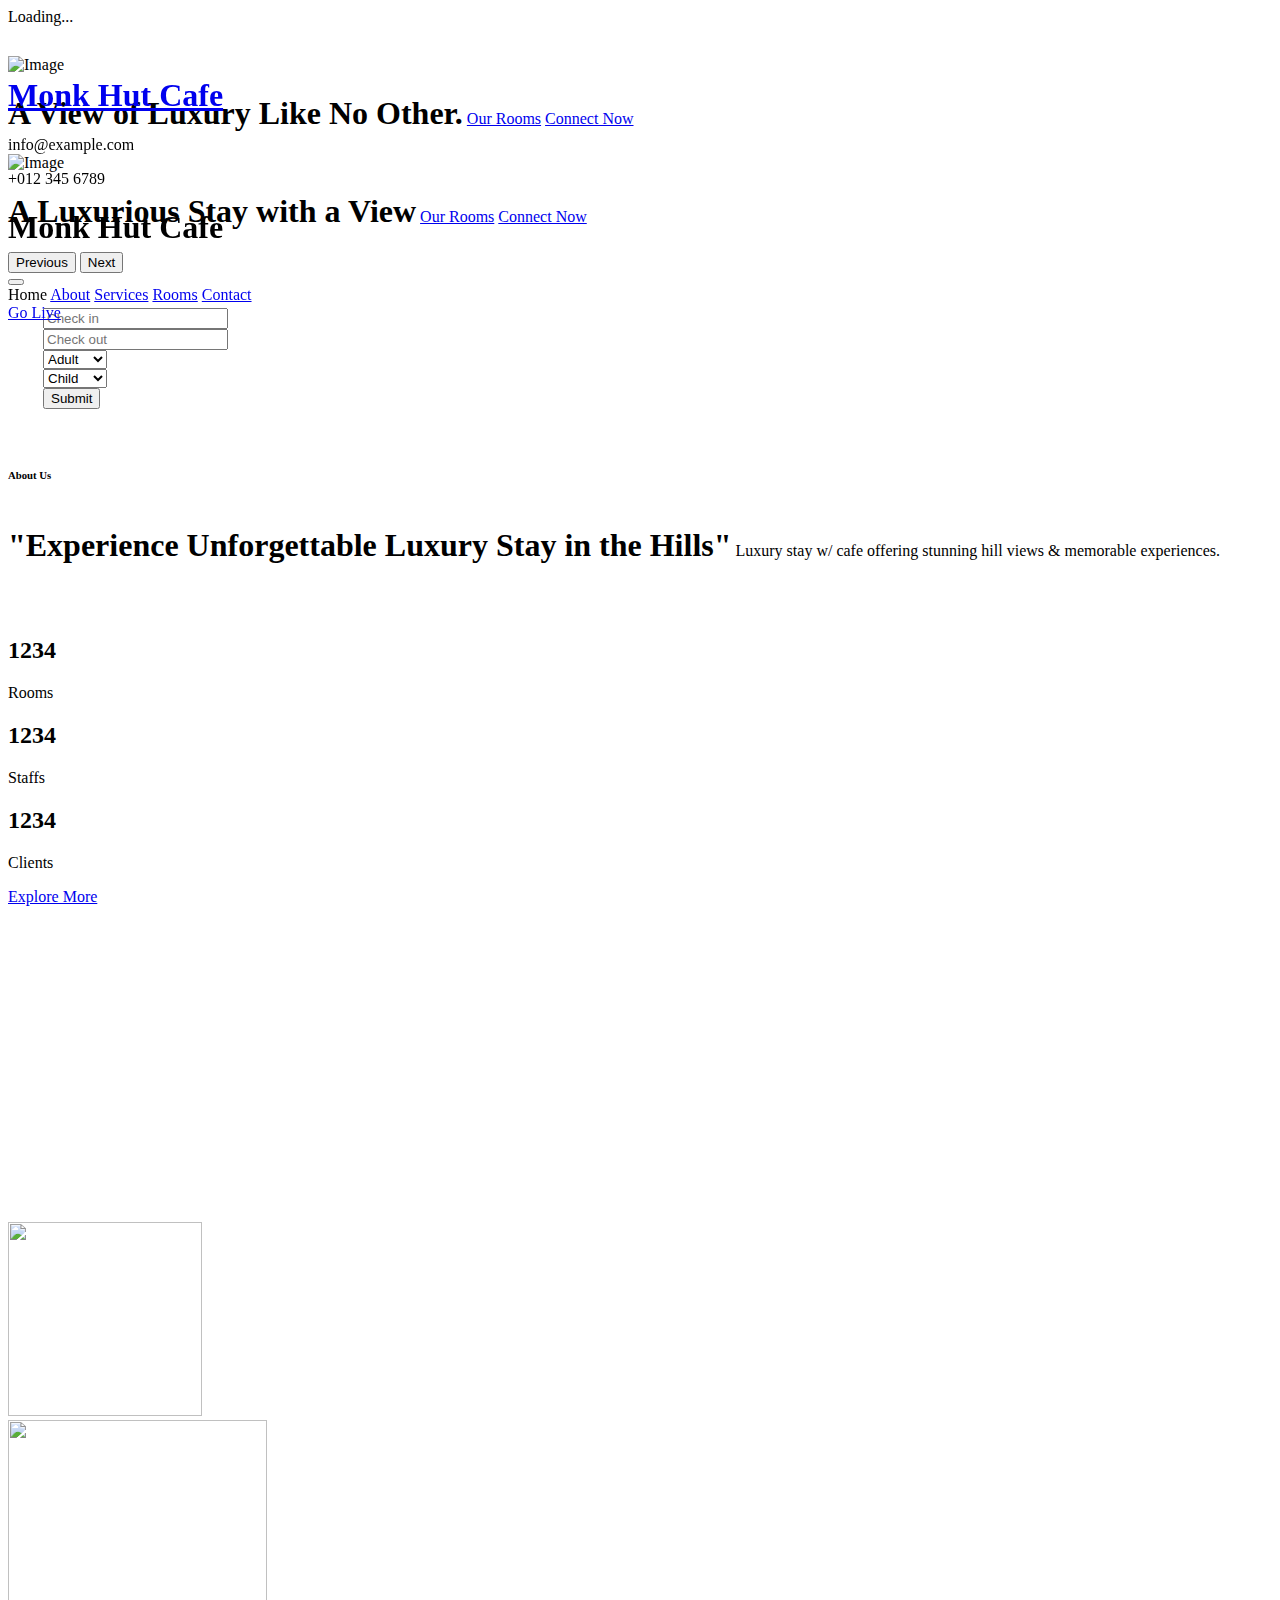
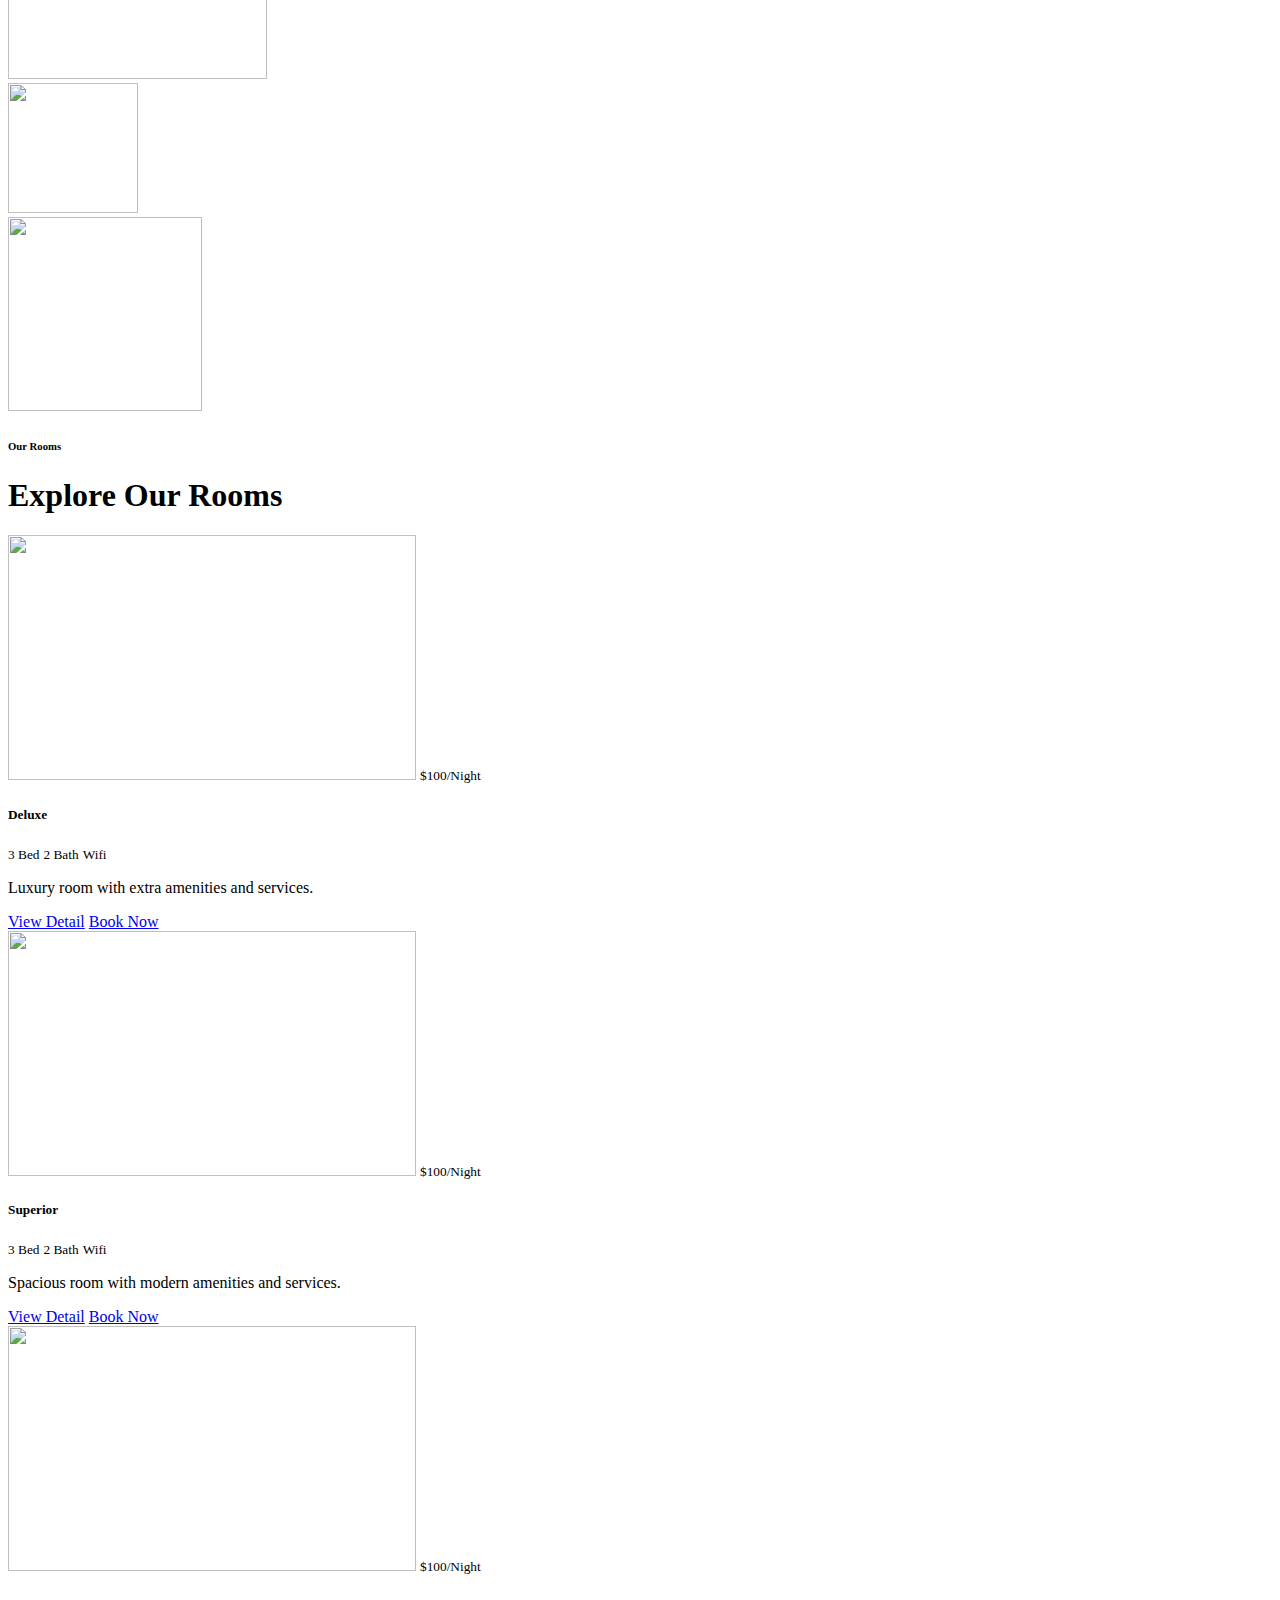
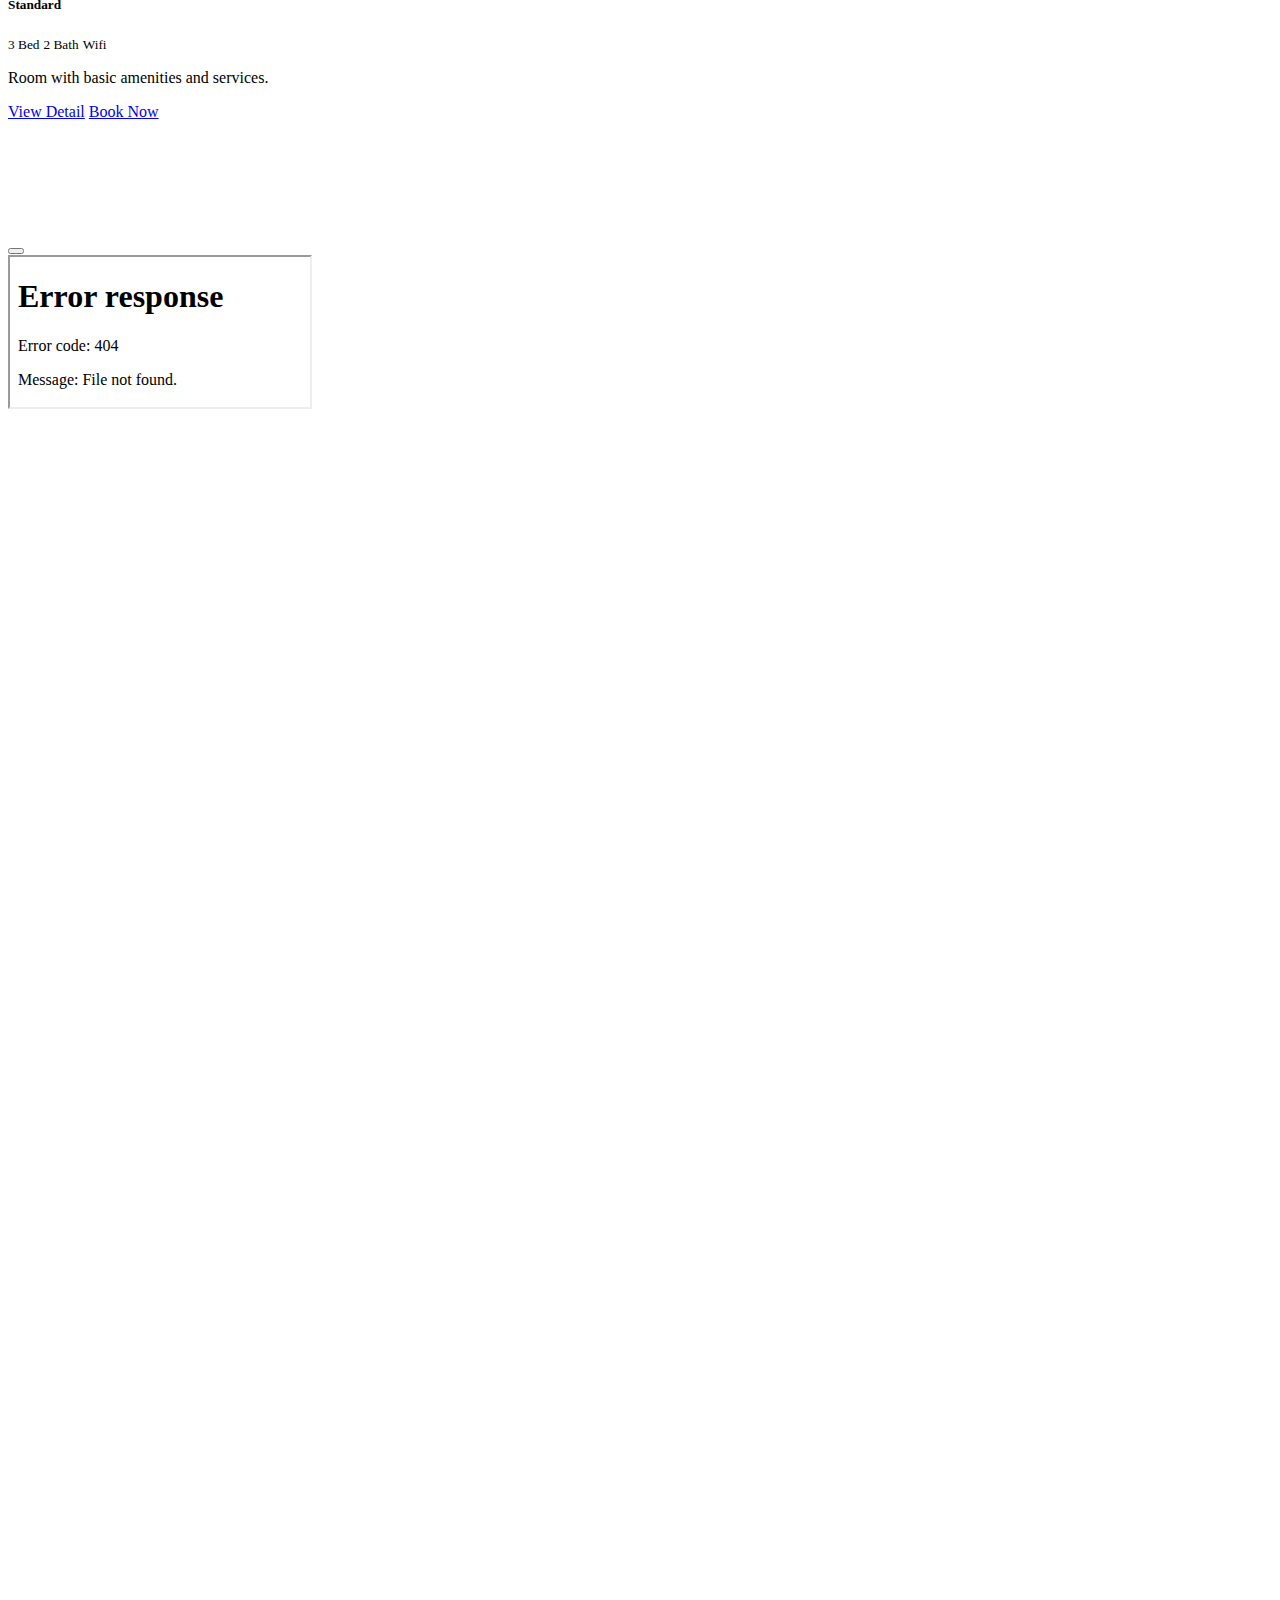
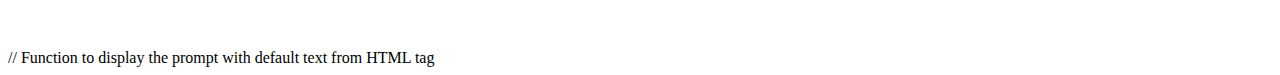
==== index.html @ da743342 "Rename Monk Hut Cafe.html to index.html" ====
<!DOCTYPE html>
<!-- saved from url=(0114)https://growthzi.com/demo-site?user_input=Hill%20View%20Luxury%20Stay&user_org=Monk%20Hut%20Cafe&user_option=Hotel -->
<html lang="en"><head><meta http-equiv="Content-Type" content="text/html; charset=UTF-8">
    
    <title>Monk Hut Cafe</title>
    <meta content="width=device-width, initial-scale=1.0" name="viewport">
    <meta content="" name="keywords">
    <meta content="" name="description">

    <!-- Favicon -->
    <link href="https://growthzi.com/static/static_hotel/img/favicon.ico" rel="icon">

    <!-- Google Web Fonts -->
    <link rel="preconnect" href="https://fonts.googleapis.com/">
    <link rel="preconnect" href="https://fonts.gstatic.com/" crossorigin="">
    <link href="./Monk Hut Cafe_files/css2" rel="stylesheet">  

    <!-- Icon Font Stylesheet -->
    <link href="./Monk Hut Cafe_files/all.min.css" rel="stylesheet">
    <link href="./Monk Hut Cafe_files/bootstrap-icons.css" rel="stylesheet">

    <!-- Libraries Stylesheet -->
    <link href="./Monk Hut Cafe_files/animate.min.css" rel="stylesheet">
    <link href="./Monk Hut Cafe_files/owl.carousel.min.css" rel="stylesheet">
    <link href="./Monk Hut Cafe_files/tempusdominus-bootstrap-4.min.css" rel="stylesheet">

    <!-- Customized Bootstrap Stylesheet -->
    <link href="./Monk Hut Cafe_files/bootstrap.min.css" rel="stylesheet">

    <!-- Template Stylesheet -->
    <link href="./Monk Hut Cafe_files/style.css" rel="stylesheet">

    

    <!DOCTYPE html>
  <style>
    .hover-container {
      position: relative;
      display: inline-block;
      
    }

    .hover-container .hover-text {
      visibility: hidden;
      opacity: 0;
      position: absolute;
      top: -30px;
      left: 50;
      
      padding: 10px;
      border-radius: 5px;
      transition: opacity 0.3s, visibility 0s linear 0.3s;
      z-index: 1;
      display: flex; /* Added flex display */
    }

    .hover-container .hover-text button {
      margin-right: 2px; /* Added margin between buttons */
      
    }

    .hover-container:hover .hover-text {
      visibility: visible;
      opacity: 1;
      
      position: absolute;
      top: 50%;
      left: 50%;
      transform: translate(-50%, -50%);
  
      
    }

    #hoverbutton{
        color:white;
        background-color:orange;
        font-family: monospace;
        font-size:15px;
       ;
        padding:10px
      }
      
    

   
      
  </style>

  </head>
<body>
    <div class="container-xxl bg-white p-0">
        <!-- Spinner Start -->
        <div id="spinner" class="bg-white position-fixed translate-middle w-100 vh-100 top-50 start-50 d-flex align-items-center justify-content-center">
            <div class="spinner-border text-primary" style="width: 3rem; height: 3rem;" role="status">
                <span class="sr-only">Loading...</span>
            </div>
        </div>
        <!-- Spinner End -->

        <!-- Header Start -->
        <div class="container-fluid bg-dark px-0">
            <div class="row gx-0" style="position: fixed;width:100%; z-index: 999 !important">
                <div class="col-lg-3 bg-dark d-none d-lg-block">
                    <a href="https://growthzi.com/index.html" class="navbar-brand w-100 h-100 m-0 p-0 d-flex align-items-center justify-content-center">
                        <h1 class="m-0 text-primary text-uppercase">Monk Hut Cafe</h1>
                    </a>
                </div>
                <div class="col-lg-9">
                    <div class="row gx-0 bg-white d-none d-lg-flex">
                        <div class="col-lg-7 px-5 text-start">
                            <div class="h-100 d-inline-flex align-items-center py-2 me-4">
                                <i class="fa fa-envelope text-primary me-2"></i>
                                <p class="mb-0">info@example.com</p>
                            </div>
                            <div class="h-100 d-inline-flex align-items-center py-2">
                                <i class="fa fa-phone-alt text-primary me-2"></i>
                                <p class="mb-0">+012 345 6789</p>
                            </div>
                        </div>
                        <div class="col-lg-5 px-5 text-end">
                            <div class="d-inline-flex align-items-center py-2">
                                <a class="me-3" href="https://growthzi.com/demo-site?user_input=Hill%20View%20Luxury%20Stay&amp;user_org=Monk%20Hut%20Cafe&amp;user_option=Hotel"><i class="fab fa-facebook-f"></i></a>
                                <a class="me-3" href="https://growthzi.com/demo-site?user_input=Hill%20View%20Luxury%20Stay&amp;user_org=Monk%20Hut%20Cafe&amp;user_option=Hotel"><i class="fab fa-twitter"></i></a>
                                <a class="me-3" href="https://growthzi.com/demo-site?user_input=Hill%20View%20Luxury%20Stay&amp;user_org=Monk%20Hut%20Cafe&amp;user_option=Hotel"><i class="fab fa-linkedin-in"></i></a>
                                <a class="me-3" href="https://growthzi.com/demo-site?user_input=Hill%20View%20Luxury%20Stay&amp;user_org=Monk%20Hut%20Cafe&amp;user_option=Hotel"><i class="fab fa-instagram"></i></a>
                                <a class="" href="https://growthzi.com/demo-site?user_input=Hill%20View%20Luxury%20Stay&amp;user_org=Monk%20Hut%20Cafe&amp;user_option=Hotel"><i class="fab fa-youtube"></i></a>
                            </div>
                        </div>
                    </div>
                    <nav class="navbar navbar-expand-lg bg-dark navbar-dark p-3 p-lg-0">
                        <a class="navbar-brand d-block d-lg-none">
                            <h1 class="m-0 text-primary text-uppercase">Monk Hut Cafe</h1>
                        </a>
                        <button type="button" class="navbar-toggler" data-bs-toggle="collapse" data-bs-target="#navbarCollapse">
                            <span class="navbar-toggler-icon"></span>
                        </button>
                        <div class="collapse navbar-collapse justify-content-between" id="navbarCollapse">
                            <div class="navbar-nav mr-auto py-0">
                                <a class="nav-item nav-link active">Home</a>
                                <a href="https://growthzi.com/demo-site?user_input=Hill%20View%20Luxury%20Stay&amp;user_org=Monk%20Hut%20Cafe&amp;user_option=Hotel#about" class="nav-item nav-link">About</a>
                                <a href="https://growthzi.com/demo-site?user_input=Hill%20View%20Luxury%20Stay&amp;user_org=Monk%20Hut%20Cafe&amp;user_option=Hotel#services" class="nav-item nav-link">Services</a>
                                <a href="https://growthzi.com/demo-site?user_input=Hill%20View%20Luxury%20Stay&amp;user_org=Monk%20Hut%20Cafe&amp;user_option=Hotel#rooms" class="nav-item nav-link">Rooms</a>
                                <a href="https://growthzi.com/demo-site?user_input=Hill%20View%20Luxury%20Stay&amp;user_org=Monk%20Hut%20Cafe&amp;user_option=Hotel#connect" class="nav-item nav-link">Contact</a>
                            </div>
                            <a href="https://growthzi.com/get-domain?user_org=Monk%20Hut%20Cafe" class="btn btn-primary rounded-0 py-4 px-md-5 d-none d-lg-block">Go Live<i class="fa fa-arrow-right ms-3"></i></a>
                        </div>
                    </nav>
                </div>
            </div>
        </div>
        <!-- Header End -->


        <!-- Carousel Start -->
        <div class="container-fluid p-0 mb-5">
            <div id="header-carousel" class="carousel slide" data-bs-ride="carousel">
                <div class="carousel-inner">
                    <div class="carousel-item active">
                        <img class="w-100" src="./Monk Hut Cafe_files/photo-1522255272218-7ac5249be344" alt="Image" width="1024" height="1024">
                        <div class="carousel-caption d-flex flex-column align-items-center justify-content-center">
                            <div class="p-3" style="max-width: 700px;">
                                <h1 class="display-3 text-white mb-4 animated slideInDown hover-container " >

<div id="default_text">A View of Luxury Like No Other.</div>
<div class="hover-text">
    <button id="hoverbutton">RECONNECT</button>
    <button id="hoverbutton" onclick="showPrompt()"> EDIT </button>

  </div>

</h1>
                                <a href="https://growthzi.com/demo-site?user_input=Hill%20View%20Luxury%20Stay&amp;user_org=Monk%20Hut%20Cafe&amp;user_option=Hotel" class="btn btn-primary py-md-3 px-md-5 me-3 animated slideInLeft">Our Rooms</a>
                                <a href="https://growthzi.com/demo-site?user_input=Hill%20View%20Luxury%20Stay&amp;user_org=Monk%20Hut%20Cafe&amp;user_option=Hotel#connect" class="btn btn-light py-md-3 px-md-5 animated slideInRight">Connect Now</a>
                            </div>
                        </div>
                    </div>
                    <div class="carousel-item">
                        <img class="w-100" src="./Monk Hut Cafe_files/photo-1527507320-e38cd6f8e1b2" alt="Image" width="1024" height="1024">
                        <div class="carousel-caption d-flex flex-column align-items-center justify-content-center">
                            <div class="p-3" style="max-width: 700px;">
                                <h1 class="display-3 text-white mb-4 animated slideInDown hover-container">

                                    <div id="default_text">A Luxurious Stay with a View</div>
                                    <div class="hover-text">
                                        <button id="hoverbutton">RECONNECT</button>
                                        <button id="hoverbutton" onclick="showPrompt()"> EDIT </button>
                                    
                        </div>


                    </h1>


                                <a href="https://growthzi.com/demo-site?user_input=Hill%20View%20Luxury%20Stay&amp;user_org=Monk%20Hut%20Cafe&amp;user_option=Hotel" class="btn btn-primary py-md-3 px-md-5 me-3 animated slideInLeft">Our Rooms</a>
                                <a href="https://growthzi.com/demo-site?user_input=Hill%20View%20Luxury%20Stay&amp;user_org=Monk%20Hut%20Cafe&amp;user_option=Hotel" class="btn btn-light py-md-3 px-md-5 animated slideInRight">Connect Now</a>
                            </div>
                        </div>
                    </div>
                </div>
                <button class="carousel-control-prev" type="button" data-bs-target="#header-carousel" data-bs-slide="prev">
                    <span class="carousel-control-prev-icon" aria-hidden="true"></span>
                    <span class="visually-hidden">Previous</span>
                </button>
                <button class="carousel-control-next" type="button" data-bs-target="#header-carousel" data-bs-slide="next">
                    <span class="carousel-control-next-icon" aria-hidden="true"></span>
                    <span class="visually-hidden">Next</span>
                </button>
            </div>
        </div>
        <!-- Carousel End -->


        <!-- Booking Start -->
        <div class="container-fluid booking pb-5 wow fadeIn" data-wow-delay="0.1s" style="visibility: visible; animation-delay: 0.1s; animation-name: fadeIn;">
            <div class="container">
                <div class="bg-white shadow" style="padding: 35px;">
                    <div class="row g-2">
                        <div class="col-md-10">
                            <div class="row g-2">
                                <div class="col-md-3">
                                    <div class="date" id="date1" data-target-input="nearest">
                                        <input type="text" class="form-control datetimepicker-input" placeholder="Check in" data-target="#date1" data-toggle="datetimepicker">
                                    </div>
                                </div>
                                <div class="col-md-3">
                                    <div class="date" id="date2" data-target-input="nearest">
                                        <input type="text" class="form-control datetimepicker-input" placeholder="Check out" data-target="#date2" data-toggle="datetimepicker">
                                    </div>
                                </div>
                                <div class="col-md-3">
                                    <select class="form-select">
                                        <option selected="">Adult</option>
                                        <option value="1">Adult 1</option>
                                        <option value="2">Adult 2</option>
                                        <option value="3">Adult 3</option>
                                    </select>
                                </div>
                                <div class="col-md-3">
                                    <select class="form-select">
                                        <option selected="">Child</option>
                                        <option value="1">Child 1</option>
                                        <option value="2">Child 2</option>
                                        <option value="3">Child 3</option>
                                    </select>
                                </div>
                            </div>
                        </div>
                        <div class="col-md-2">
                            <button class="btn btn-primary w-100">Submit</button>
                        </div>
                    </div>
                </div>
            </div>
        </div>
        <!-- Booking End -->


        <!-- About Start -->
        <div id="about" class="container-xxl py-5">
            <div class="container">
                <div class="row g-5 align-items-center">
                    <div class="col-lg-6">
                        <h6 class="section-title text-start text-primary text-uppercase">About Us</h6>
                        <h1 class="mb-4 hover-container">

                            <div id="default_text">"Experience Unforgettable Luxury Stay in the Hills"</div>
                            <div class="hover-text">
                                <button id="hoverbutton">RECONNECT</button>
                                <button id="hoverbutton" onclick="showPrompt()"> EDIT </button>
                            
                              </div>

                        <p class="mb-4">
                            </h1 class=hover_container>

Luxury stay w/ cafe offering stunning hill views &amp; memorable experiences.</p>

</h1>
                        <div class="row g-3 pb-4">
                            <div class="col-sm-4 wow fadeIn" data-wow-delay="0.1s" style="visibility: visible; animation-delay: 0.1s; animation-name: fadeIn;">
                                <div class="border rounded p-1">
                                    <div class="border rounded text-center p-4">
                                        <i class="fa fa-hotel fa-2x text-primary mb-2"></i>
                                        <h2 class="mb-1" data-toggle="counter-up">1234</h2>
                                        <p class="mb-0">Rooms</p>
                                    </div>
                                </div>
                            </div>
                            <div class="col-sm-4 wow fadeIn" data-wow-delay="0.3s" style="visibility: visible; animation-delay: 0.3s; animation-name: fadeIn;">
                                <div class="border rounded p-1">
                                    <div class="border rounded text-center p-4">
                                        <i class="fa fa-users-cog fa-2x text-primary mb-2"></i>
                                        <h2 class="mb-1" data-toggle="counter-up">1234</h2>
                                        <p class="mb-0">Staffs</p>
                                    </div>
                                </div>
                            </div>
                            <div class="col-sm-4 wow fadeIn" data-wow-delay="0.5s" style="visibility: visible; animation-delay: 0.5s; animation-name: fadeIn;">
                                <div class="border rounded p-1">
                                    <div class="border rounded text-center p-4">
                                        <i class="fa fa-users fa-2x text-primary mb-2"></i>
                                        <h2 class="mb-1" data-toggle="counter-up">1234</h2>
                                        <p class="mb-0">Clients</p>
                                    </div>
                                </div>
                            </div>
                        </div>
                        <a class="btn btn-primary py-3 px-5 mt-2" href="https://growthzi.com/demo-site?user_input=Hill%20View%20Luxury%20Stay&amp;user_org=Monk%20Hut%20Cafe&amp;user_option=Hotel">Explore More</a>
                    </div>
                    <div class="col-lg-6">
                        <div class="row g-3">
                            <div class="col-6 text-end">
                                <img class="img-fluid rounded w-75 wow zoomIn" data-wow-delay="0.1s" src="./Monk Hut Cafe_files/photo-1549294413-26f195200c16" style="margin-top: 25%; width: 194px; height: 194px; visibility: visible; animation-delay: 0.1s; animation-name: zoomIn;">
                            </div>
                            <div class="col-6 text-start">
                                <img class="img-fluid rounded w-100 wow zoomIn" data-wow-delay="0.3s" src="./Monk Hut Cafe_files/photo-1545252682-2d32e48111da" width="259" height="259" style="visibility: visible; animation-delay: 0.3s; animation-name: zoomIn;">
                            </div>
                            <div class="col-6 text-end">
                                <img class="img-fluid rounded w-50 wow zoomIn" data-wow-delay="0.5s" src="./Monk Hut Cafe_files/photo-1541239370886-851049f91487" width="130" height="130" style="visibility: visible; animation-delay: 0.5s; animation-name: zoomIn;">
                            </div>
                            <div class="col-6 text-start">
                                <img class="img-fluid rounded w-75 wow zoomIn" data-wow-delay="0.7s" src="./Monk Hut Cafe_files/photo-1500627964684-141351970a7f" width="194" height="194" style="visibility: visible; animation-delay: 0.7s; animation-name: zoomIn;">
                            </div>
                        </div>
                    </div>
                </div>
            </div>
        </div>
        <!-- About End -->


        <!-- Room Start -->
        <div id="rooms" class="container-xxl py-5">
            <div class="container">
                <div class="text-center wow fadeInUp" data-wow-delay="0.1s" style="visibility: visible; animation-delay: 0.1s; animation-name: fadeInUp;">
                    <h6 class="section-title text-center text-primary text-uppercase ">Our Rooms</h6>
                    <h1 class="mb-5 hover_container">Explore Our <span class="text-primary text-uppercase">Rooms</span></h1>
                </div>
                <div class="row g-4">
                    <div class="col-lg-4 col-md-6 wow fadeInUp" data-wow-delay="0.1s" style="visibility: visible; animation-delay: 0.1s; animation-name: fadeInUp;">
                        <div class="room-item shadow rounded overflow-hidden">
                            <div class="position-relative">
                                <img class="img-fluid" src="./Monk Hut Cafe_files/photo-1512100356356-de1b84283e18" width="408" height="245" alt="">
                                <small class="position-absolute start-0 top-100 translate-middle-y bg-primary text-white rounded py-1 px-3 ms-4">$100/Night</small>
                            </div>
                            <div class="p-4 mt-2">
                                <div class="d-flex justify-content-between mb-3">
                                    <h5 class="mb-0">Deluxe </h5>
                                    <div class="ps-2">
                                        <small class="fa fa-star text-primary"></small>
                                        <small class="fa fa-star text-primary"></small>
                                        <small class="fa fa-star text-primary"></small>
                                        <small class="fa fa-star text-primary"></small>
                                        <small class="fa fa-star text-primary"></small>
                                    </div>
                                </div>
                                <div class="d-flex mb-3">
                                    <small class="border-end me-3 pe-3"><i class="fa fa-bed text-primary me-2"></i>3 Bed</small>
                                    <small class="border-end me-3 pe-3"><i class="fa fa-bath text-primary me-2"></i>2 Bath</small>
                                    <small><i class="fa fa-wifi text-primary me-2"></i>Wifi</small>
                                </div>
                                <p class="text-body mb-3">Luxury room with extra amenities and services.</p>
                                <div class="d-flex justify-content-between">
                                    <a class="btn btn-sm btn-primary rounded py-2 px-4" href="https://growthzi.com/demo-site?user_input=Hill%20View%20Luxury%20Stay&amp;user_org=Monk%20Hut%20Cafe&amp;user_option=Hotel">View Detail</a>
                                    <a class="btn btn-sm btn-dark rounded py-2 px-4" href="https://growthzi.com/demo-site?user_input=Hill%20View%20Luxury%20Stay&amp;user_org=Monk%20Hut%20Cafe&amp;user_option=Hotel">Book Now</a>
                                </div>
                            </div>
                        </div>
                    </div>
                    <div class="col-lg-4 col-md-6 wow fadeInUp" data-wow-delay="0.3s" style="visibility: visible; animation-delay: 0.3s; animation-name: fadeInUp;">
                        <div class="room-item shadow rounded overflow-hidden">
                            <div class="position-relative">
                                <img class="img-fluid" src="./Monk Hut Cafe_files/photo-1527507320-e38cd6f8e1b2(1)" width="408" height="245" alt="">
                                <small class="position-absolute start-0 top-100 translate-middle-y bg-primary text-white rounded py-1 px-3 ms-4">$100/Night</small>
                            </div>
                            <div class="p-4 mt-2">
                                <div class="d-flex justify-content-between mb-3">
                                    <h5 class="mb-0">Superior </h5>
                                    <div class="ps-2">
                                        <small class="fa fa-star text-primary"></small>
                                        <small class="fa fa-star text-primary"></small>
                                        <small class="fa fa-star text-primary"></small>
                                        <small class="fa fa-star text-primary"></small>
                                        <small class="fa fa-star text-primary"></small>
                                    </div>
                                </div>
                                <div class="d-flex mb-3">
                                    <small class="border-end me-3 pe-3"><i class="fa fa-bed text-primary me-2"></i>3 Bed</small>
                                    <small class="border-end me-3 pe-3"><i class="fa fa-bath text-primary me-2"></i>2 Bath</small>
                                    <small><i class="fa fa-wifi text-primary me-2"></i>Wifi</small>
                                </div>
                                <p class="text-body mb-3">Spacious room with modern amenities and services.</p>
                                <div class="d-flex justify-content-between">
                                    <a class="btn btn-sm btn-primary rounded py-2 px-4" href="https://growthzi.com/demo-site?user_input=Hill%20View%20Luxury%20Stay&amp;user_org=Monk%20Hut%20Cafe&amp;user_option=Hotel">View Detail</a>
                                    <a class="btn btn-sm btn-dark rounded py-2 px-4" href="https://growthzi.com/demo-site?user_input=Hill%20View%20Luxury%20Stay&amp;user_org=Monk%20Hut%20Cafe&amp;user_option=Hotel">Book Now</a>
                                </div>
                            </div>
                        </div>
                    </div>
                    <div class="col-lg-4 col-md-6 wow fadeInUp" data-wow-delay="0.6s" style="visibility: visible; animation-delay: 0.6s; animation-name: fadeInUp;">
                        <div class="room-item shadow rounded overflow-hidden">
                            <div class="position-relative">
                                <img class="img-fluid" src="./Monk Hut Cafe_files/photo-1489686995744-f47e995ffe61" width="408" height="245" alt="">
                                <small class="position-absolute start-0 top-100 translate-middle-y bg-primary text-white rounded py-1 px-3 ms-4">$100/Night</small>
                            </div>
                            <div class="p-4 mt-2">
                                <div class="d-flex justify-content-between mb-3">
                                    <h5 class="mb-0">Standard </h5>
                                    <div class="ps-2">
                                        <small class="fa fa-star text-primary"></small>
                                        <small class="fa fa-star text-primary"></small>
                                        <small class="fa fa-star text-primary"></small>
                                        <small class="fa fa-star text-primary"></small>
                                        <small class="fa fa-star text-primary"></small>
                                    </div>
                                </div>
                                <div class="d-flex mb-3">
                                    <small class="border-end me-3 pe-3"><i class="fa fa-bed text-primary me-2"></i>3 Bed</small>
                                    <small class="border-end me-3 pe-3"><i class="fa fa-bath text-primary me-2"></i>2 Bath</small>
                                    <small><i class="fa fa-wifi text-primary me-2"></i>Wifi</small>
                                </div>
                                <p class="text-body mb-3">Room with basic amenities and services.</p>
                                <div class="d-flex justify-content-between">
                                    <a class="btn btn-sm btn-primary rounded py-2 px-4" href="https://growthzi.com/demo-site?user_input=Hill%20View%20Luxury%20Stay&amp;user_org=Monk%20Hut%20Cafe&amp;user_option=Hotel">View Detail</a>
                                    <a class="btn btn-sm btn-dark rounded py-2 px-4" href="https://growthzi.com/demo-site?user_input=Hill%20View%20Luxury%20Stay&amp;user_org=Monk%20Hut%20Cafe&amp;user_option=Hotel">Book Now</a>
                                </div>
                            </div>
                        </div>
                    </div>
                </div>
            </div>
        </div>
        <!-- Room End -->


        <!-- Video Start -->
        <div class="container-xxl py-5 px-0 wow zoomIn" data-wow-delay="0.1s" style="visibility: hidden; animation-delay: 0.1s; animation-name: none;">
            <div class="row g-0">
                <div class="col-md-6 bg-dark d-flex align-items-center">
                    <div class="p-5">
                        <h1 class="text-white mb-4">Get Virtual Tour of our Brand Luxurious Hotel</h1>
                        <a href="https://growthzi.com/demo-site?user_input=Hill%20View%20Luxury%20Stay&amp;user_org=Monk%20Hut%20Cafe&amp;user_option=Hotel" class="btn btn-primary py-md-3 px-md-5 me-3">Our Rooms</a>
                        <a href="https://growthzi.com/demo-site?user_input=Hill%20View%20Luxury%20Stay&amp;user_org=Monk%20Hut%20Cafe&amp;user_option=Hotel" class="btn btn-light py-md-3 px-md-5">Book A Room</a>
                    </div>
                </div>
                <div class="col-md-6">
                    <div class="video" style="background-image: url(https://images.unsplash.com/photo-1549439602-43ebca2327af?crop=entropy&amp;cs=tinysrgb&amp;fit=max&amp;fm=jpg&amp;ixid=M3w0NTM4NzZ8MHwxfHNlYXJjaHw4fHxGb3IlMjBIaWxsJTIwVmlldyUyMEx1eHVyeSUyMFN0YXl8ZW58MHx8fHwxNjg3NTQyMTYwfDA&amp;ixlib=rb-4.0.3&amp;q=80&amp;w=1080)">
                        <button type="button" class="btn-play" data-bs-toggle="modal" data-src="https://storage.net-fs.com/hosting/7830815/3/" data-bs-target="#videoModal">
                            <span></span>
                        </button>
                    </div>
                </div>
            </div>
        </div>

        <div class="modal fade" id="videoModal" tabindex="-1" aria-labelledby="exampleModalLabel" aria-hidden="true">
            <div class="modal-dialog">
                <div class="modal-content rounded-0">
                    <div class="modal-header">
                        <button type="button" class="btn-close" data-bs-dismiss="modal" aria-label="Close"></button>
                    </div>
                    <div class="modal-body">
                        <!-- 16:9 aspect ratio -->
                        <div class="ratio ratio-16x9">
                            <iframe class="embed-responsive-item" src="./Monk Hut Cafe_files/saved_resource.html" id="video" allowfullscreen="" allowscriptaccess="always" allow="autoplay"></iframe>
                        </div>
                    </div>
                </div>
            </div>
        </div>
        <!-- Video Start -->


        <!-- Service Start -->
        <div id="services" class="container-xxl py-5">
            <div class="container">
                <div class="text-center wow fadeInUp" data-wow-delay="0.1s" style="visibility: hidden; animation-delay: 0.1s; animation-name: none;">
                    <h6 class="section-title text-center text-primary text-uppercase">Our Services</h6>
                    <h1 class="mb-5">Explore Our <span class="text-primary text-uppercase">Services</span></h1>
                </div>
                <div class="row g-4">
                    <div class="col-lg-4 col-md-6 wow fadeInUp" data-wow-delay="0.1s" style="visibility: hidden; animation-delay: 0.1s; animation-name: none;">
                        <a class="service-item rounded" href="https://growthzi.com/demo-site?user_input=Hill%20View%20Luxury%20Stay&amp;user_org=Monk%20Hut%20Cafe&amp;user_option=Hotel">
                            <div class="service-icon bg-transparent border rounded p-1">
                                <div class="w-100 h-100 border rounded d-flex align-items-center justify-content-center">
                                    <i class="fa fa-hotel fa-2x text-primary"></i>
                                </div>
                            </div>
                            <h5 class="mb-3">Hill View Luxury Stay </h5>
                            <p class="text-body mb-0">Experience an opulent and luxurious stay in the hills.</p>
                        </a>
                    </div>
                    <div class="col-lg-4 col-md-6 wow fadeInUp" data-wow-delay="0.2s" style="visibility: hidden; animation-delay: 0.2s; animation-name: none;">
                        <a class="service-item rounded" href="https://growthzi.com/demo-site?user_input=Hill%20View%20Luxury%20Stay&amp;user_org=Monk%20Hut%20Cafe&amp;user_option=Hotel">
                            <div class="service-icon bg-transparent border rounded p-1">
                                <div class="w-100 h-100 border rounded d-flex align-items-center justify-content-center">
                                    <i class="fa fa-utensils fa-2x text-primary"></i>
                                </div>
                            </div>
                            <h5 class="mb-3">Hill View Deluxe Rooms </h5>
                            <p class="text-body mb-0">Enjoy the best-in-class amenities in state-of-the-art rooms.</p>
                        </a>
                    </div>
                    <div class="col-lg-4 col-md-6 wow fadeInUp" data-wow-delay="0.3s" style="visibility: hidden; animation-delay: 0.3s; animation-name: none;">
                        <a class="service-item rounded" href="https://growthzi.com/demo-site?user_input=Hill%20View%20Luxury%20Stay&amp;user_org=Monk%20Hut%20Cafe&amp;user_option=Hotel">
                            <div class="service-icon bg-transparent border rounded p-1">
                                <div class="w-100 h-100 border rounded d-flex align-items-center justify-content-center">
                                    <i class="fa fa-spa fa-2x text-primary"></i>
                                </div>
                            </div>
                            <h5 class="mb-3">Hill View Adventure Tours </h5>
                            <p class="text-body mb-0">Embark on an exciting journey in the beautiful hills.</p>
                        </a>
                    </div>
                    <div class="col-lg-4 col-md-6 wow fadeInUp" data-wow-delay="0.4s" style="visibility: hidden; animation-delay: 0.4s; animation-name: none;">
                        <a class="service-item rounded" href="https://growthzi.com/demo-site?user_input=Hill%20View%20Luxury%20Stay&amp;user_org=Monk%20Hut%20Cafe&amp;user_option=Hotel">
                            <div class="service-icon bg-transparent border rounded p-1">
                                <div class="w-100 h-100 border rounded d-flex align-items-center justify-content-center">
                                    <i class="fa fa-swimmer fa-2x text-primary"></i>
                                </div>
                            </div>
                            <h5 class="mb-3">Hill View Restaurant </h5>
                            <p class="text-body mb-0">Taste the delectable delicacies in the cozy ambiance of the restaurant.</p>
                        </a>
                    </div>
                    <div class="col-lg-4 col-md-6 wow fadeInUp" data-wow-delay="0.5s" style="visibility: hidden; animation-delay: 0.5s; animation-name: none;">
                        <a class="service-item rounded" href="https://growthzi.com/demo-site?user_input=Hill%20View%20Luxury%20Stay&amp;user_org=Monk%20Hut%20Cafe&amp;user_option=Hotel">
                            <div class="service-icon bg-transparent border rounded p-1">
                                <div class="w-100 h-100 border rounded d-flex align-items-center justify-content-center">
                                    <i class="fa fa-glass-cheers fa-2x text-primary"></i>
                                </div>
                            </div>
                            <h5 class="mb-3">Hill View Spa Services </h5>
                            <p class="text-body mb-0">Unwind and relax with therapeutic and rejuvenating spa services.</p>
                        </a>
                    </div>
                    <div class="col-lg-4 col-md-6 wow fadeInUp" data-wow-delay="0.6s" style="visibility: hidden; animation-delay: 0.6s; animation-name: none;">
                        <a class="service-item rounded" href="https://growthzi.com/demo-site?user_input=Hill%20View%20Luxury%20Stay&amp;user_org=Monk%20Hut%20Cafe&amp;user_option=Hotel">
                            <div class="service-icon bg-transparent border rounded p-1">
                                <div class="w-100 h-100 border rounded d-flex align-items-center justify-content-center">
                                    <i class="fa fa-dumbbell fa-2x text-primary"></i>
                                </div>
                            </div>
                            <h5 class="mb-3">Hill View Shopping </h5>
                            <p class="text-body mb-0">Shop for exclusive souvenirs from the hillside store.</p>
                        </a>
                    </div>
                </div>
            </div>
        </div>
        <!-- Service End -->


        <!-- Testimonial Start -->
        <div class="container-xxl testimonial my-5 py-5 bg-dark wow zoomIn" data-wow-delay="0.1s" style="visibility: hidden; animation-delay: 0.1s; animation-name: none;">
            <div class="container">
                <div class="owl-carousel testimonial-carousel py-5 owl-loaded owl-drag">
                    
                    
                    
                <div class="owl-stage-outer"><div class="owl-stage" style="transform: translate3d(-1516px, 0px, 0px); transition: all 1s ease 0s; width: 3539px;"><div class="owl-item cloned" style="width: 480.5px; margin-right: 25px;"><div class="testimonial-item position-relative bg-white rounded overflow-hidden">
                        <p>

"John: Great stay! Monk Hut Cafe is superb!"</p>
                        <i class="fa fa-quote-right fa-3x text-primary position-absolute end-0 bottom-0 me-4 mb-n1"></i>
                    </div></div><div class="owl-item cloned" style="width: 480.5px; margin-right: 25px;"><div class="testimonial-item position-relative bg-white rounded overflow-hidden">
                        <p>

Steve: "Incredible view, amazing stay! Love Monk Hut Cafe!"</p>
                        <i class="fa fa-quote-right fa-3x text-primary position-absolute end-0 bottom-0 me-4 mb-n1"></i>
                    </div></div><div class="owl-item" style="width: 480.5px; margin-right: 25px;"><div class="testimonial-item position-relative bg-white rounded overflow-hidden">
                        <p>

Gurvinder: "Monk Hut Cafe is a paradise!"</p>
                        <i class="fa fa-quote-right fa-3x text-primary position-absolute end-0 bottom-0 me-4 mb-n1"></i>
                    </div></div><div class="owl-item active" style="width: 480.5px; margin-right: 25px;"><div class="testimonial-item position-relative bg-white rounded overflow-hidden">
                        <p>

"John: Great stay! Monk Hut Cafe is superb!"</p>
                        <i class="fa fa-quote-right fa-3x text-primary position-absolute end-0 bottom-0 me-4 mb-n1"></i>
                    </div></div><div class="owl-item active" style="width: 480.5px; margin-right: 25px;"><div class="testimonial-item position-relative bg-white rounded overflow-hidden">
                        <p>

Steve: "Incredible view, amazing stay! Love Monk Hut Cafe!"</p>
                        <i class="fa fa-quote-right fa-3x text-primary position-absolute end-0 bottom-0 me-4 mb-n1"></i>
                    </div></div><div class="owl-item cloned" style="width: 480.5px; margin-right: 25px;"><div class="testimonial-item position-relative bg-white rounded overflow-hidden">
                        <p>

Gurvinder: "Monk Hut Cafe is a paradise!"</p>
                        <i class="fa fa-quote-right fa-3x text-primary position-absolute end-0 bottom-0 me-4 mb-n1"></i>
                    </div></div><div class="owl-item cloned" style="width: 480.5px; margin-right: 25px;"><div class="testimonial-item position-relative bg-white rounded overflow-hidden">
                        <p>

"John: Great stay! Monk Hut Cafe is superb!"</p>
                        <i class="fa fa-quote-right fa-3x text-primary position-absolute end-0 bottom-0 me-4 mb-n1"></i>
                    </div></div></div></div><div class="owl-nav"><div class="owl-prev"><i class="bi bi-arrow-left"></i></div><div class="owl-next"><i class="bi bi-arrow-right"></i></div></div><div class="owl-dots disabled"></div></div>
            </div>
        </div>
        <!-- Testimonial End -->


        <!-- Team Start 
        <div class="container-xxl py-5">
            <div class="container">
                <div class="text-center wow fadeInUp" data-wow-delay="0.1s">
                    <h6 class="section-title text-center text-primary text-uppercase">Our Team</h6>
                    <h1 class="mb-5">Explore Our <span class="text-primary text-uppercase">Staffs</span></h1>
                </div>
                <div class="row g-4">
                    <div class="col-lg-3 col-md-6 wow fadeInUp" data-wow-delay="0.1s">
                        <div class="rounded shadow overflow-hidden">
                            <div class="position-relative">
                                <img class="img-fluid" src="/static/static_hotel/img/team-1.jpg" alt="">
                                <div class="position-absolute start-50 top-100 translate-middle d-flex align-items-center">
                                    <a class="btn btn-square btn-primary mx-1" href=""><i class="fab fa-facebook-f"></i></a>
                                    <a class="btn btn-square btn-primary mx-1" href=""><i class="fab fa-twitter"></i></a>
                                    <a class="btn btn-square btn-primary mx-1" href=""><i class="fab fa-instagram"></i></a>
                                </div>
                            </div>
                            <div class="text-center p-4 mt-3">
                                <h5 class="fw-bold mb-0">Full Name</h5>
                                <small>Designation</small>
                            </div>
                        </div>
                    </div>
                    <div class="col-lg-3 col-md-6 wow fadeInUp" data-wow-delay="0.3s">
                        <div class="rounded shadow overflow-hidden">
                            <div class="position-relative">
                                <img class="img-fluid" src="/static/static_hotel/img/team-2.jpg" alt="">
                                <div class="position-absolute start-50 top-100 translate-middle d-flex align-items-center">
                                    <a class="btn btn-square btn-primary mx-1" href=""><i class="fab fa-facebook-f"></i></a>
                                    <a class="btn btn-square btn-primary mx-1" href=""><i class="fab fa-twitter"></i></a>
                                    <a class="btn btn-square btn-primary mx-1" href=""><i class="fab fa-instagram"></i></a>
                                </div>
                            </div>
                            <div class="text-center p-4 mt-3">
                                <h5 class="fw-bold mb-0">Full Name</h5>
                                <small>Designation</small>
                            </div>
                        </div>
                    </div>
                    <div class="col-lg-3 col-md-6 wow fadeInUp" data-wow-delay="0.5s">
                        <div class="rounded shadow overflow-hidden">
                            <div class="position-relative">
                                <img class="img-fluid" src="/static/static_hotel/img/team-3.jpg" alt="">
                                <div class="position-absolute start-50 top-100 translate-middle d-flex align-items-center">
                                    <a class="btn btn-square btn-primary mx-1" href=""><i class="fab fa-facebook-f"></i></a>
                                    <a class="btn btn-square btn-primary mx-1" href=""><i class="fab fa-twitter"></i></a>
                                    <a class="btn btn-square btn-primary mx-1" href=""><i class="fab fa-instagram"></i></a>
                                </div>
                            </div>
                            <div class="text-center p-4 mt-3">
                                <h5 class="fw-bold mb-0">Full Name</h5>
                                <small>Designation</small>
                            </div>
                        </div>
                    </div>
                    <div class="col-lg-3 col-md-6 wow fadeInUp" data-wow-delay="0.7s">
                        <div class="rounded shadow overflow-hidden">
                            <div class="position-relative">
                                <img class="img-fluid" src="/static/static_hotel/img/team-4.jpg" alt="">
                                <div class="position-absolute start-50 top-100 translate-middle d-flex align-items-center">
                                    <a class="btn btn-square btn-primary mx-1" href=""><i class="fab fa-facebook-f"></i></a>
                                    <a class="btn btn-square btn-primary mx-1" href=""><i class="fab fa-twitter"></i></a>
                                    <a class="btn btn-square btn-primary mx-1" href=""><i class="fab fa-instagram"></i></a>
                                </div>
                            </div>
                            <div class="text-center p-4 mt-3">
                                <h5 class="fw-bold mb-0">Full Name</h5>
                                <small>Designation</small>
                            </div>
                        </div>
                    </div>
                </div>
            </div>
        </div>
        Team End -->


        <!-- Newsletter Start -->
        <div id="connect" class="container newsletter mt-5 wow fadeIn" data-wow-delay="0.1s" style="visibility: hidden; animation-delay: 0.1s; animation-name: none;">
            <div class="row justify-content-center">
                <div class="col-lg-10 border rounded p-1">
                    <div class="border rounded text-center p-1">
                        <div class="bg-white rounded text-center p-5">
                            <h4 class="mb-4">Speak to<span class="text-primary text-uppercase"> our expert.</span></h4>
                            <div class="position-relative mx-auto" style="max-width: 400px;">
                                <input class="form-control w-100 py-3 ps-4 pe-5" type="text" placeholder="Name">
                                <input class="form-control w-100 py-3 ps-4 pe-5" type="email" placeholder="Email">
                                <input class="form-control w-100 py-3 ps-4 pe-5" type="number" placeholder="Phone Number">
                                <button type="button" class="btn btn-primary">Submit</button>
                            </div>
                            
                        </div>
                    </div>
                </div>
            </div>
        </div>
        <!-- Newsletter Start -->
        

        <!-- Footer Start -->
        <div class="container-fluid bg-dark text-light footer wow fadeIn" data-wow-delay="0.1s" style="visibility: hidden; animation-delay: 0.1s; animation-name: none;">
            <div class="container pb-5">
                <div class="row g-5">
                    <div class="col-md-6 col-lg-4">
                        <div class="bg-primary rounded p-4">
                            <a><h1 class="text-white text-uppercase mb-3">Monk Hut Cafe</h1></a>
                            <p class="text-white mb-0">
								

"I stayed in a Hill View Luxury Stay and it was luxurious beyond my wildest dreams!" - Unknown
							</p>
                        </div>
                    </div>
                    <div class="col-md-6 col-lg-3">
                        <h6 class="section-title text-start text-primary text-uppercase mb-4">Contact</h6>
                        <p class="mb-2"><i class="fa fa-map-marker-alt me-3"></i>Chandigarh, India</p>
                        <p class="mb-2"><i class="fa fa-phone-alt me-3"></i>+91 8077040660</p>
                        <p class="mb-2"><i class="fa fa-envelope me-3"></i>business@growthzi.com</p>
                        <div class="d-flex pt-2">
                            <a class="btn btn-outline-light btn-social" href="https://growthzi.com/demo-site?user_input=Hill%20View%20Luxury%20Stay&amp;user_org=Monk%20Hut%20Cafe&amp;user_option=Hotel"><i class="fab fa-twitter"></i></a>
                            <a class="btn btn-outline-light btn-social" href="https://growthzi.com/demo-site?user_input=Hill%20View%20Luxury%20Stay&amp;user_org=Monk%20Hut%20Cafe&amp;user_option=Hotel"><i class="fab fa-facebook-f"></i></a>
                            <a class="btn btn-outline-light btn-social" href="https://growthzi.com/demo-site?user_input=Hill%20View%20Luxury%20Stay&amp;user_org=Monk%20Hut%20Cafe&amp;user_option=Hotel"><i class="fab fa-youtube"></i></a>
                            <a class="btn btn-outline-light btn-social" href="https://growthzi.com/demo-site?user_input=Hill%20View%20Luxury%20Stay&amp;user_org=Monk%20Hut%20Cafe&amp;user_option=Hotel"><i class="fab fa-linkedin-in"></i></a>
                        </div>
                    </div>
                    <div class="col-lg-5 col-md-12">
                        <div class="row gy-5 g-4">
                            <div class="col-md-6">
                                <h6 class="section-title text-start text-primary text-uppercase mb-4">Company</h6>
                                <a href="https://growthzi.com/demo-site?user_input=Hill%20View%20Luxury%20Stay&amp;user_org=Monk%20Hut%20Cafe&amp;user_option=Hotel#about" class="btn btn-link">About Us</a>
                                <a href="https://growthzi.com/demo-site?user_input=Hill%20View%20Luxury%20Stay&amp;user_org=Monk%20Hut%20Cafe&amp;user_option=Hotel#connect" class="btn btn-link">Contact Us</a>
                                <a class="btn btn-link" href="https://growthzi.com/demo-site?user_input=Hill%20View%20Luxury%20Stay&amp;user_org=Monk%20Hut%20Cafe&amp;user_option=Hotel">Privacy Policy</a>
                                <a class="btn btn-link" href="https://growthzi.com/demo-site?user_input=Hill%20View%20Luxury%20Stay&amp;user_org=Monk%20Hut%20Cafe&amp;user_option=Hotel">Terms &amp; Condition</a>
                                <a class="btn btn-link" href="https://growthzi.com/demo-site?user_input=Hill%20View%20Luxury%20Stay&amp;user_org=Monk%20Hut%20Cafe&amp;user_option=Hotel">Support</a>
                            </div>
                        </div>
                    </div>
                </div>
            </div>
        </div>
        <!-- Footer End -->


        <!-- Back to Top -->
        <a href="https://growthzi.com/demo-site?user_input=Hill%20View%20Luxury%20Stay&amp;user_org=Monk%20Hut%20Cafe&amp;user_option=Hotel#" class="btn btn-lg btn-primary btn-lg-square back-to-top" style=""><i class="bi bi-arrow-up"></i></a>
    </div>

    <!-- JavaScript Libraries -->
    <script src="./Monk Hut Cafe_files/jquery-3.4.1.min.js"></script>
    <script src="./Monk Hut Cafe_files/bootstrap.bundle.min.js"></script>
    <script src="./Monk Hut Cafe_files/wow.min.js"></script>
    <script src="./Monk Hut Cafe_files/easing.min.js"></script>
    <script src="./Monk Hut Cafe_files/waypoints.min.js"></script>
    <script src="./Monk Hut Cafe_files/counterup.min.js"></script>
    <script src="./Monk Hut Cafe_files/owl.carousel.min.js"></script>
    <script src="./Monk Hut Cafe_files/moment.min.js"></script>
    <script src="./Monk Hut Cafe_files/moment-timezone.min.js"></script>
    <script src="./Monk Hut Cafe_files/tempusdominus-bootstrap-4.min.js"></script>

    <!-- Template Javascript -->
    <script src="./Monk Hut Cafe_files/main.js"></script>
    
   
// Function to display the prompt with default text from HTML tag
<script>
    // Function to display the prompt with default text from HTML tag
    function showPrompt() {
      var defaultText = document.getElementById('default_text').textContent; // Get text from HTML tag
      var userInput = prompt('Description', defaultText);
      if (userInput !== null) {
        alert('Hello, ' + userInput + '!');
      }
    }
  </script>
      
    
    
      
    </body>
    </html>
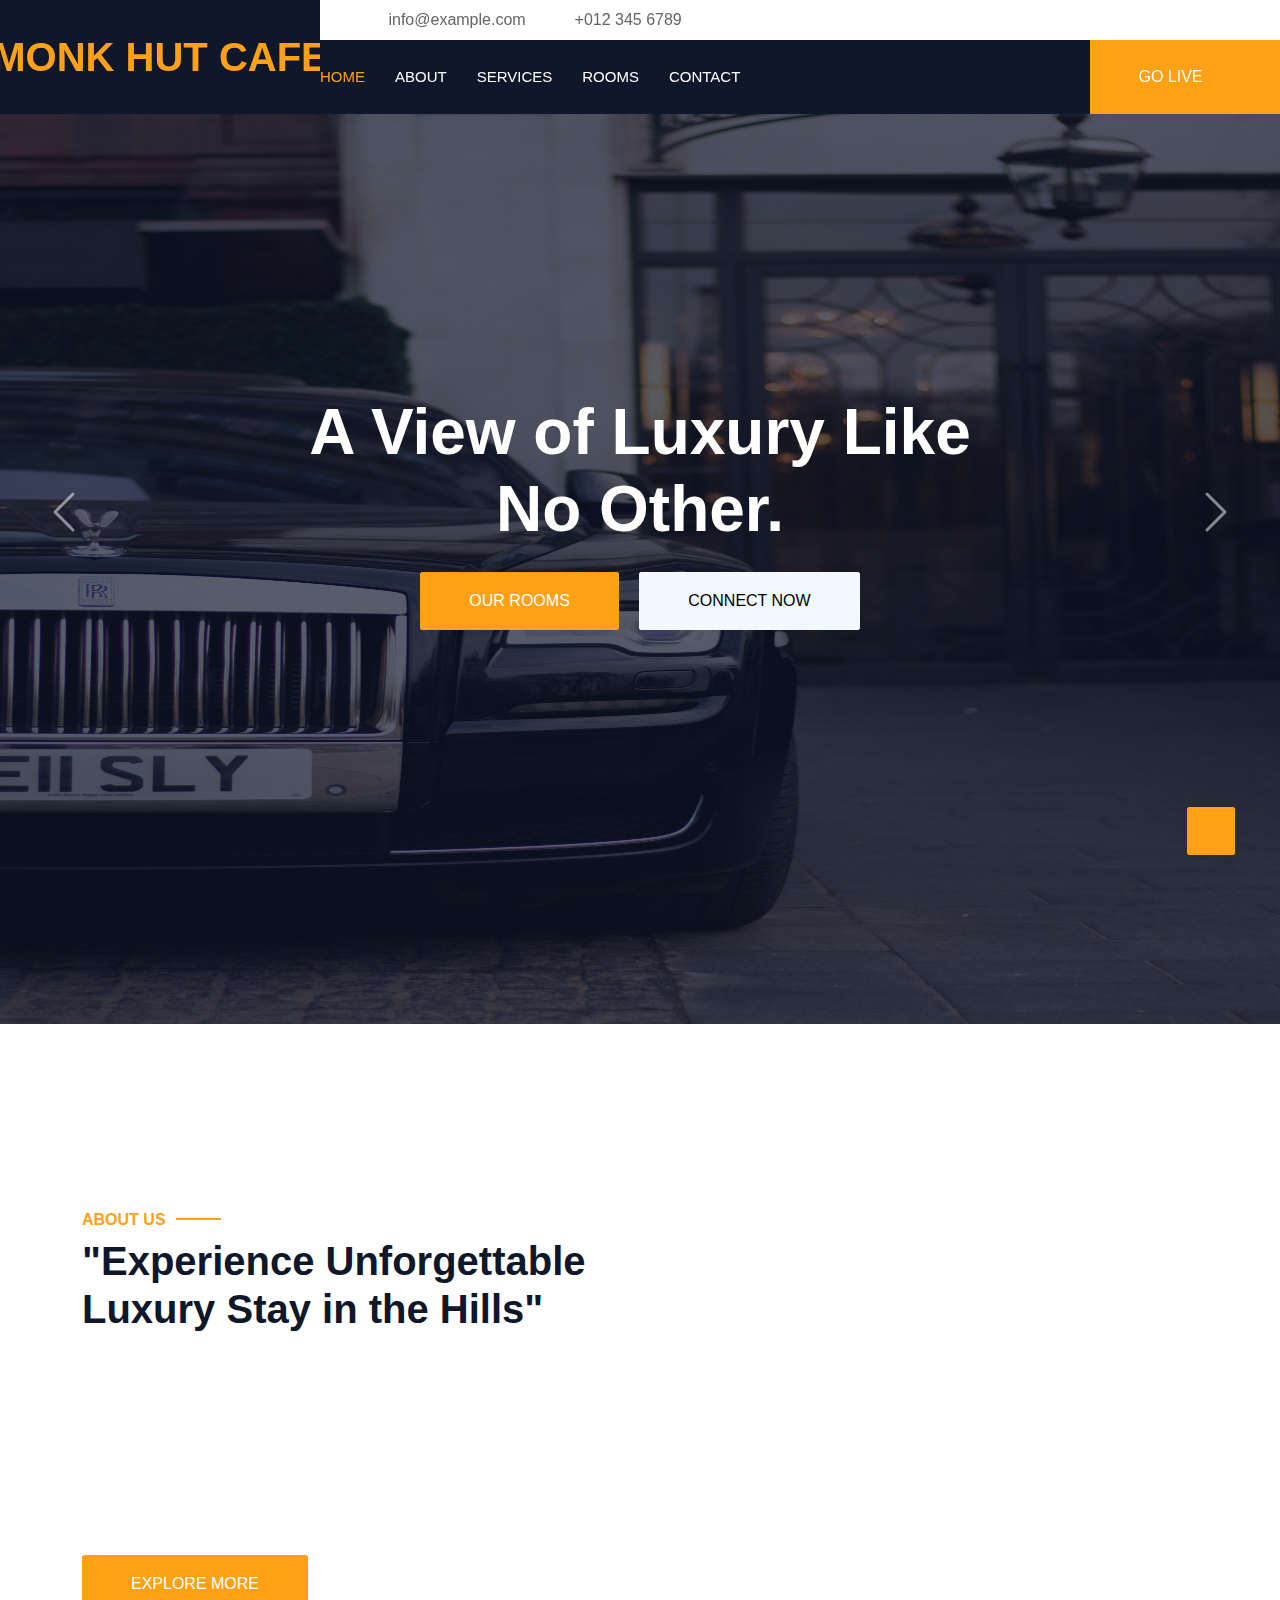
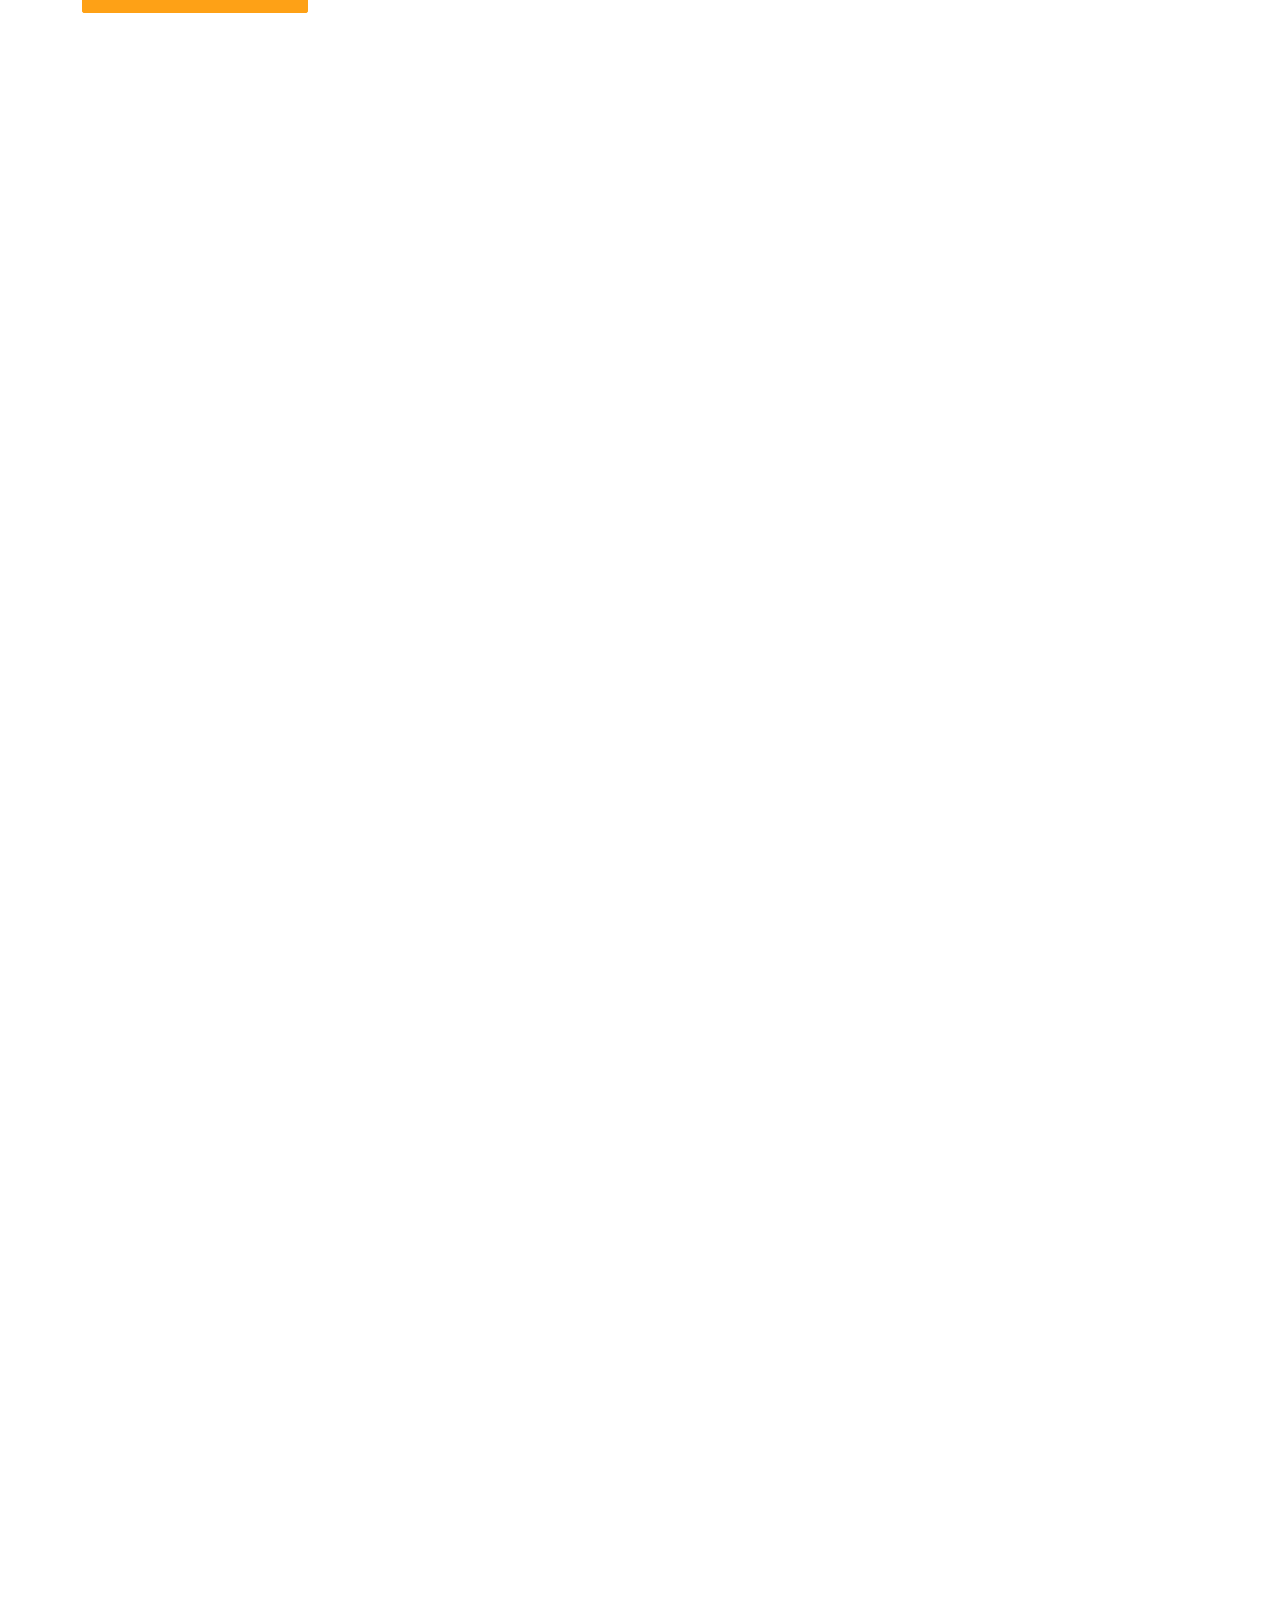
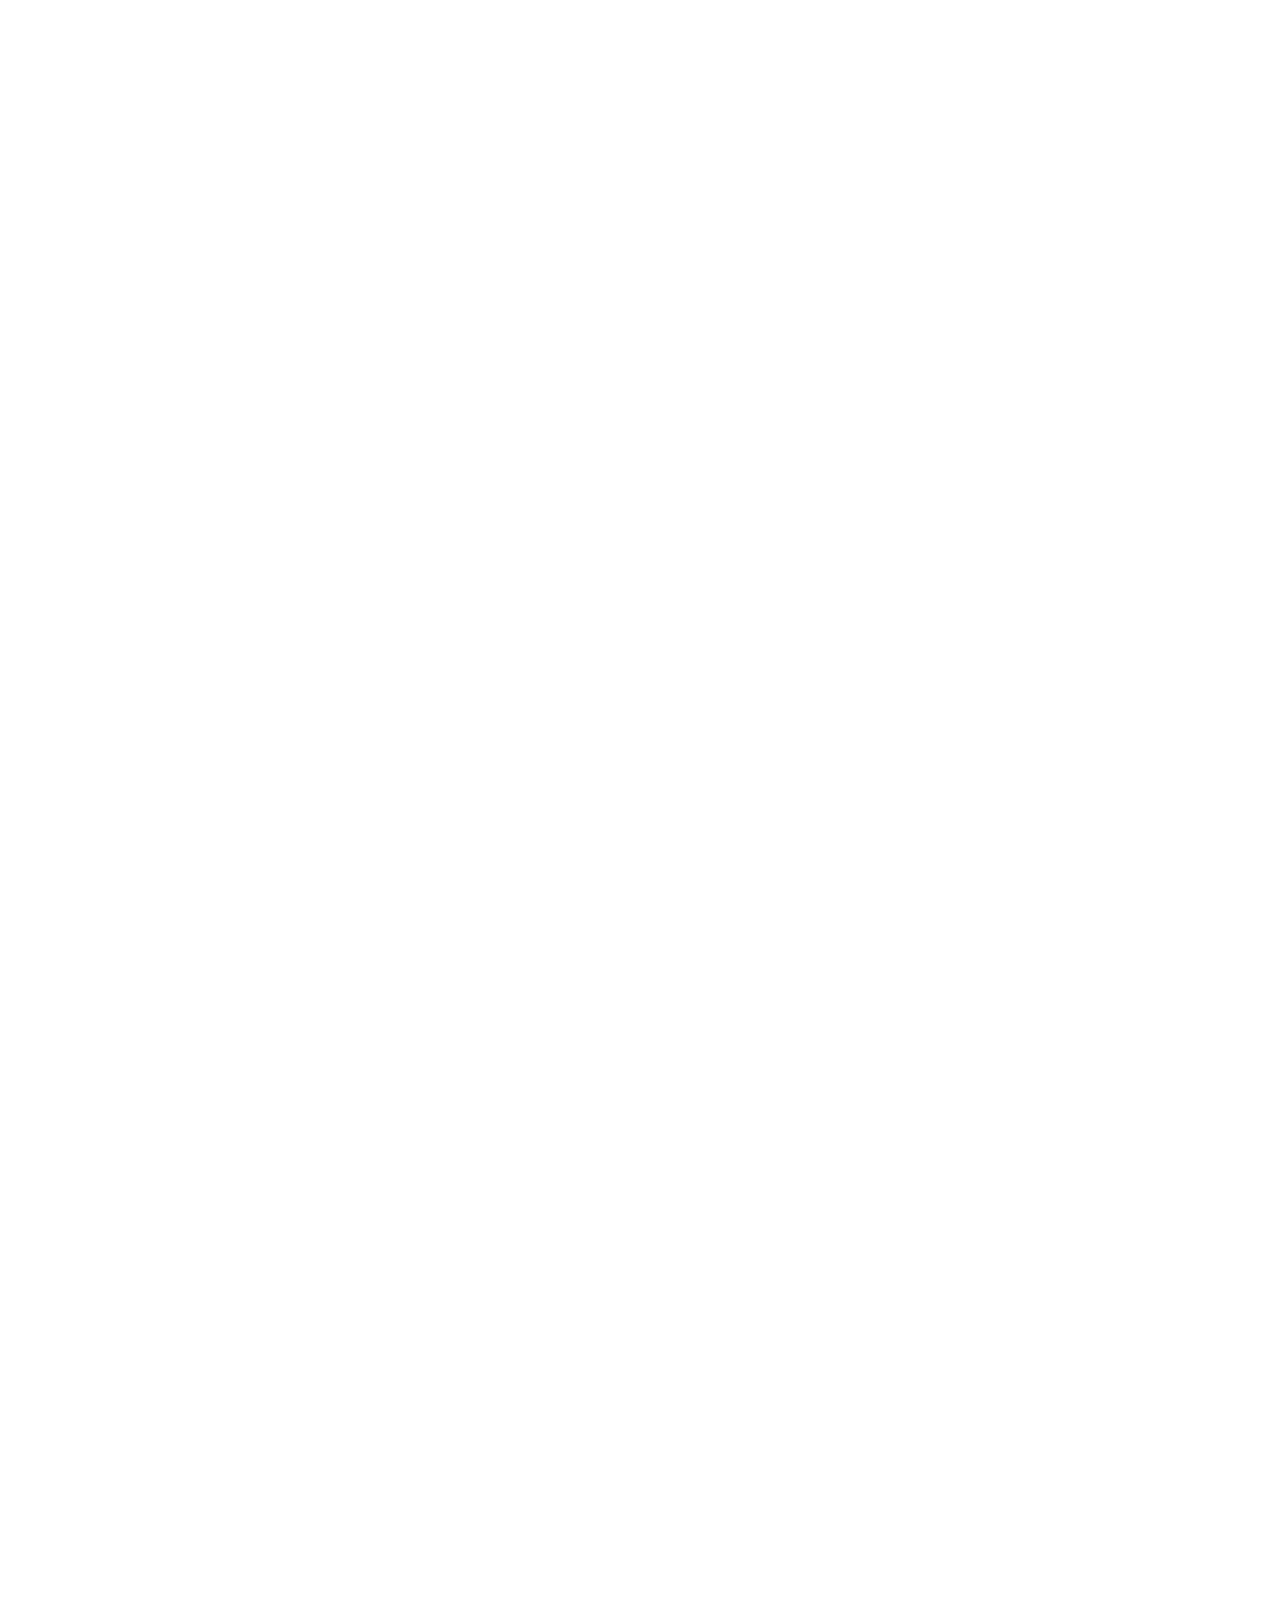
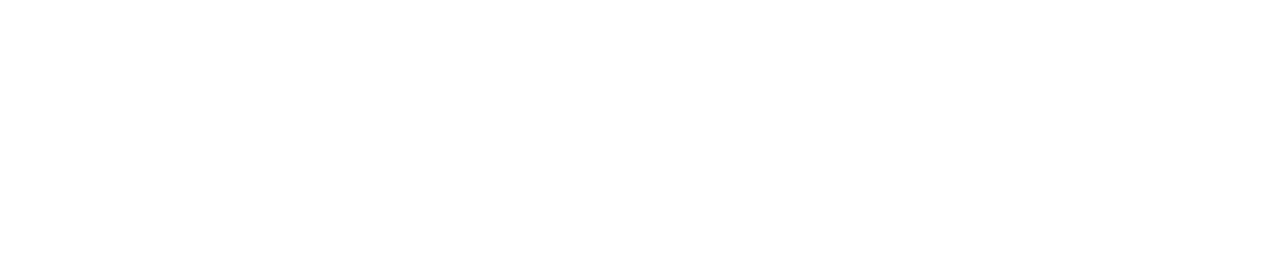
==== commit 3d3d61fa: "added showPromt functionality" ====
--- a/index.html
+++ b/index.html
@@ -1,605 +1,1149 @@
 <!DOCTYPE html>
 <!-- saved from url=(0114)https://growthzi.com/demo-site?user_input=Hill%20View%20Luxury%20Stay&user_org=Monk%20Hut%20Cafe&user_option=Hotel -->
-<html lang="en"><head><meta http-equiv="Content-Type" content="text/html; charset=UTF-8">
-    
+<html lang="en">
+  <head>
+    <meta http-equiv="Content-Type" content="text/html; charset=UTF-8" />
+
     <title>Monk Hut Cafe</title>
-    <meta content="width=device-width, initial-scale=1.0" name="viewport">
-    <meta content="" name="keywords">
-    <meta content="" name="description">
+    <meta content="width=device-width, initial-scale=1.0" name="viewport" />
+    <meta content="" name="keywords" />
+    <meta content="" name="description" />
 
     <!-- Favicon -->
-    <link href="https://growthzi.com/static/static_hotel/img/favicon.ico" rel="icon">
+    <link
+      href="https://growthzi.com/static/static_hotel/img/favicon.ico"
+      rel="icon"
+    />
 
     <!-- Google Web Fonts -->
-    <link rel="preconnect" href="https://fonts.googleapis.com/">
-    <link rel="preconnect" href="https://fonts.gstatic.com/" crossorigin="">
-    <link href="./Monk Hut Cafe_files/css2" rel="stylesheet">  
+    <link rel="preconnect" href="https://fonts.googleapis.com/" />
+    <link rel="preconnect" href="https://fonts.gstatic.com/" crossorigin="" />
+    <link href="./Monk Hut Cafe_files/css2" rel="stylesheet" />
 
     <!-- Icon Font Stylesheet -->
-    <link href="./Monk Hut Cafe_files/all.min.css" rel="stylesheet">
-    <link href="./Monk Hut Cafe_files/bootstrap-icons.css" rel="stylesheet">
+    <link href="./Monk Hut Cafe_files/all.min.css" rel="stylesheet" />
+    <link href="./Monk Hut Cafe_files/bootstrap-icons.css" rel="stylesheet" />
 
     <!-- Libraries Stylesheet -->
-    <link href="./Monk Hut Cafe_files/animate.min.css" rel="stylesheet">
-    <link href="./Monk Hut Cafe_files/owl.carousel.min.css" rel="stylesheet">
-    <link href="./Monk Hut Cafe_files/tempusdominus-bootstrap-4.min.css" rel="stylesheet">
+    <link href="./Monk Hut Cafe_files/animate.min.css" rel="stylesheet" />
+    <link href="./Monk Hut Cafe_files/owl.carousel.min.css" rel="stylesheet" />
+    <link
+      href="./Monk Hut Cafe_files/tempusdominus-bootstrap-4.min.css"
+      rel="stylesheet"
+    />
 
     <!-- Customized Bootstrap Stylesheet -->
-    <link href="./Monk Hut Cafe_files/bootstrap.min.css" rel="stylesheet">
+    <link href="./Monk Hut Cafe_files/bootstrap.min.css" rel="stylesheet" />
 
     <!-- Template Stylesheet -->
-    <link href="./Monk Hut Cafe_files/style.css" rel="stylesheet">
-
-    
+    <link href="./Monk Hut Cafe_files/style.css" rel="stylesheet" />
 
     <!DOCTYPE html>
-  <style>
-    .hover-container {
-      position: relative;
-      display: inline-block;
-      
-    }
-
-    .hover-container .hover-text {
-      visibility: hidden;
-      opacity: 0;
-      position: absolute;
-      top: -30px;
-      left: 50;
-      
-      padding: 10px;
-      border-radius: 5px;
-      transition: opacity 0.3s, visibility 0s linear 0.3s;
-      z-index: 1;
-      display: flex; /* Added flex display */
-    }
-
-    .hover-container .hover-text button {
-      margin-right: 2px; /* Added margin between buttons */
-      
-    }
-
-    .hover-container:hover .hover-text {
-      visibility: visible;
-      opacity: 1;
-      
-      position: absolute;
-      top: 50%;
-      left: 50%;
-      transform: translate(-50%, -50%);
-  
-      
-    }
-
-    #hoverbutton{
-        color:white;
-        background-color:orange;
+    <style>
+      .hover-container {
+        position: relative;
+        display: inline-block;
+      }
+
+      .hover-container .hover-text {
+        visibility: hidden;
+        opacity: 0;
+        position: absolute;
+        top: -30px;
+        left: 50;
+
+        padding: 10px;
+        border-radius: 5px;
+        transition: opacity 0.3s, visibility 0s linear 0.3s;
+        z-index: 1;
+        display: flex; /* Added flex display */
+      }
+
+      .hover-container .hover-text button {
+        margin-right: 2px; /* Added margin between buttons */
+      }
+
+      .hover-container:hover .hover-text {
+        visibility: visible;
+        opacity: 1;
+
+        position: absolute;
+        top: 50%;
+        left: 50%;
+        transform: translate(-50%, -50%);
+      }
+
+      #hoverbutton {
+        color: white;
+        background-color: orange;
         font-family: monospace;
-        font-size:15px;
-       ;
-        padding:10px
+        font-size: 15px;
+        padding: 10px;
       }
-      
-    
-
-   
-      
-  </style>
-
+    </style>
   </head>
-<body>
+  <body>
     <div class="container-xxl bg-white p-0">
-        <!-- Spinner Start -->
-        <div id="spinner" class="bg-white position-fixed translate-middle w-100 vh-100 top-50 start-50 d-flex align-items-center justify-content-center">
-            <div class="spinner-border text-primary" style="width: 3rem; height: 3rem;" role="status">
-                <span class="sr-only">Loading...</span>
-            </div>
+      <!-- Spinner Start -->
+      <div
+        id="spinner"
+        class="bg-white position-fixed translate-middle w-100 vh-100 top-50 start-50 d-flex align-items-center justify-content-center"
+      >
+        <div
+          class="spinner-border text-primary"
+          style="width: 3rem; height: 3rem"
+          role="status"
+        >
+          <span class="sr-only">Loading...</span>
         </div>
-        <!-- Spinner End -->
-
-        <!-- Header Start -->
-        <div class="container-fluid bg-dark px-0">
-            <div class="row gx-0" style="position: fixed;width:100%; z-index: 999 !important">
-                <div class="col-lg-3 bg-dark d-none d-lg-block">
-                    <a href="https://growthzi.com/index.html" class="navbar-brand w-100 h-100 m-0 p-0 d-flex align-items-center justify-content-center">
-                        <h1 class="m-0 text-primary text-uppercase">Monk Hut Cafe</h1>
-                    </a>
-                </div>
-                <div class="col-lg-9">
-                    <div class="row gx-0 bg-white d-none d-lg-flex">
-                        <div class="col-lg-7 px-5 text-start">
-                            <div class="h-100 d-inline-flex align-items-center py-2 me-4">
-                                <i class="fa fa-envelope text-primary me-2"></i>
-                                <p class="mb-0">info@example.com</p>
-                            </div>
-                            <div class="h-100 d-inline-flex align-items-center py-2">
-                                <i class="fa fa-phone-alt text-primary me-2"></i>
-                                <p class="mb-0">+012 345 6789</p>
-                            </div>
-                        </div>
-                        <div class="col-lg-5 px-5 text-end">
-                            <div class="d-inline-flex align-items-center py-2">
-                                <a class="me-3" href="https://growthzi.com/demo-site?user_input=Hill%20View%20Luxury%20Stay&amp;user_org=Monk%20Hut%20Cafe&amp;user_option=Hotel"><i class="fab fa-facebook-f"></i></a>
-                                <a class="me-3" href="https://growthzi.com/demo-site?user_input=Hill%20View%20Luxury%20Stay&amp;user_org=Monk%20Hut%20Cafe&amp;user_option=Hotel"><i class="fab fa-twitter"></i></a>
-                                <a class="me-3" href="https://growthzi.com/demo-site?user_input=Hill%20View%20Luxury%20Stay&amp;user_org=Monk%20Hut%20Cafe&amp;user_option=Hotel"><i class="fab fa-linkedin-in"></i></a>
-                                <a class="me-3" href="https://growthzi.com/demo-site?user_input=Hill%20View%20Luxury%20Stay&amp;user_org=Monk%20Hut%20Cafe&amp;user_option=Hotel"><i class="fab fa-instagram"></i></a>
-                                <a class="" href="https://growthzi.com/demo-site?user_input=Hill%20View%20Luxury%20Stay&amp;user_org=Monk%20Hut%20Cafe&amp;user_option=Hotel"><i class="fab fa-youtube"></i></a>
-                            </div>
-                        </div>
-                    </div>
-                    <nav class="navbar navbar-expand-lg bg-dark navbar-dark p-3 p-lg-0">
-                        <a class="navbar-brand d-block d-lg-none">
-                            <h1 class="m-0 text-primary text-uppercase">Monk Hut Cafe</h1>
-                        </a>
-                        <button type="button" class="navbar-toggler" data-bs-toggle="collapse" data-bs-target="#navbarCollapse">
-                            <span class="navbar-toggler-icon"></span>
-                        </button>
-                        <div class="collapse navbar-collapse justify-content-between" id="navbarCollapse">
-                            <div class="navbar-nav mr-auto py-0">
-                                <a class="nav-item nav-link active">Home</a>
-                                <a href="https://growthzi.com/demo-site?user_input=Hill%20View%20Luxury%20Stay&amp;user_org=Monk%20Hut%20Cafe&amp;user_option=Hotel#about" class="nav-item nav-link">About</a>
-                                <a href="https://growthzi.com/demo-site?user_input=Hill%20View%20Luxury%20Stay&amp;user_org=Monk%20Hut%20Cafe&amp;user_option=Hotel#services" class="nav-item nav-link">Services</a>
-                                <a href="https://growthzi.com/demo-site?user_input=Hill%20View%20Luxury%20Stay&amp;user_org=Monk%20Hut%20Cafe&amp;user_option=Hotel#rooms" class="nav-item nav-link">Rooms</a>
-                                <a href="https://growthzi.com/demo-site?user_input=Hill%20View%20Luxury%20Stay&amp;user_org=Monk%20Hut%20Cafe&amp;user_option=Hotel#connect" class="nav-item nav-link">Contact</a>
-                            </div>
-                            <a href="https://growthzi.com/get-domain?user_org=Monk%20Hut%20Cafe" class="btn btn-primary rounded-0 py-4 px-md-5 d-none d-lg-block">Go Live<i class="fa fa-arrow-right ms-3"></i></a>
-                        </div>
-                    </nav>
-                </div>
-            </div>
+      </div>
+      <!-- Spinner End -->
+
+      <!-- Header Start -->
+      <div class="container-fluid bg-dark px-0">
+        <div
+          class="row gx-0"
+          style="position: fixed; width: 100%; z-index: 999 !important"
+        >
+          <div class="col-lg-3 bg-dark d-none d-lg-block">
+            <a
+              href="https://growthzi.com/index.html"
+              class="navbar-brand w-100 h-100 m-0 p-0 d-flex align-items-center justify-content-center"
+            >
+              <h1 class="m-0 text-primary text-uppercase">Monk Hut Cafe</h1>
+            </a>
+          </div>
+          <div class="col-lg-9">
+            <div class="row gx-0 bg-white d-none d-lg-flex">
+              <div class="col-lg-7 px-5 text-start">
+                <div class="h-100 d-inline-flex align-items-center py-2 me-4">
+                  <i class="fa fa-envelope text-primary me-2"></i>
+                  <p class="mb-0">info@example.com</p>
+                </div>
+                <div class="h-100 d-inline-flex align-items-center py-2">
+                  <i class="fa fa-phone-alt text-primary me-2"></i>
+                  <p class="mb-0">+012 345 6789</p>
+                </div>
+              </div>
+              <div class="col-lg-5 px-5 text-end">
+                <div class="d-inline-flex align-items-center py-2">
+                  <a
+                    class="me-3"
+                    href="https://growthzi.com/demo-site?user_input=Hill%20View%20Luxury%20Stay&amp;user_org=Monk%20Hut%20Cafe&amp;user_option=Hotel"
+                    ><i class="fab fa-facebook-f"></i
+                  ></a>
+                  <a
+                    class="me-3"
+                    href="https://growthzi.com/demo-site?user_input=Hill%20View%20Luxury%20Stay&amp;user_org=Monk%20Hut%20Cafe&amp;user_option=Hotel"
+                    ><i class="fab fa-twitter"></i
+                  ></a>
+                  <a
+                    class="me-3"
+                    href="https://growthzi.com/demo-site?user_input=Hill%20View%20Luxury%20Stay&amp;user_org=Monk%20Hut%20Cafe&amp;user_option=Hotel"
+                    ><i class="fab fa-linkedin-in"></i
+                  ></a>
+                  <a
+                    class="me-3"
+                    href="https://growthzi.com/demo-site?user_input=Hill%20View%20Luxury%20Stay&amp;user_org=Monk%20Hut%20Cafe&amp;user_option=Hotel"
+                    ><i class="fab fa-instagram"></i
+                  ></a>
+                  <a
+                    class=""
+                    href="https://growthzi.com/demo-site?user_input=Hill%20View%20Luxury%20Stay&amp;user_org=Monk%20Hut%20Cafe&amp;user_option=Hotel"
+                    ><i class="fab fa-youtube"></i
+                  ></a>
+                </div>
+              </div>
+            </div>
+            <nav class="navbar navbar-expand-lg bg-dark navbar-dark p-3 p-lg-0">
+              <a class="navbar-brand d-block d-lg-none">
+                <h1 class="m-0 text-primary text-uppercase">Monk Hut Cafe</h1>
+              </a>
+              <button
+                type="button"
+                class="navbar-toggler"
+                data-bs-toggle="collapse"
+                data-bs-target="#navbarCollapse"
+              >
+                <span class="navbar-toggler-icon"></span>
+              </button>
+              <div
+                class="collapse navbar-collapse justify-content-between"
+                id="navbarCollapse"
+              >
+                <div class="navbar-nav mr-auto py-0">
+                  <a class="nav-item nav-link active">Home</a>
+                  <a
+                    href="https://growthzi.com/demo-site?user_input=Hill%20View%20Luxury%20Stay&amp;user_org=Monk%20Hut%20Cafe&amp;user_option=Hotel#about"
+                    class="nav-item nav-link"
+                    >About</a
+                  >
+                  <a
+                    href="https://growthzi.com/demo-site?user_input=Hill%20View%20Luxury%20Stay&amp;user_org=Monk%20Hut%20Cafe&amp;user_option=Hotel#services"
+                    class="nav-item nav-link"
+                    >Services</a
+                  >
+                  <a
+                    href="https://growthzi.com/demo-site?user_input=Hill%20View%20Luxury%20Stay&amp;user_org=Monk%20Hut%20Cafe&amp;user_option=Hotel#rooms"
+                    class="nav-item nav-link"
+                    >Rooms</a
+                  >
+                  <a
+                    href="https://growthzi.com/demo-site?user_input=Hill%20View%20Luxury%20Stay&amp;user_org=Monk%20Hut%20Cafe&amp;user_option=Hotel#connect"
+                    class="nav-item nav-link"
+                    >Contact</a
+                  >
+                </div>
+                <a
+                  href="https://growthzi.com/get-domain?user_org=Monk%20Hut%20Cafe"
+                  class="btn btn-primary rounded-0 py-4 px-md-5 d-none d-lg-block"
+                  >Go Live<i class="fa fa-arrow-right ms-3"></i
+                ></a>
+              </div>
+            </nav>
+          </div>
         </div>
-        <!-- Header End -->
-
-
-        <!-- Carousel Start -->
-        <div class="container-fluid p-0 mb-5">
-            <div id="header-carousel" class="carousel slide" data-bs-ride="carousel">
-                <div class="carousel-inner">
-                    <div class="carousel-item active">
-                        <img class="w-100" src="./Monk Hut Cafe_files/photo-1522255272218-7ac5249be344" alt="Image" width="1024" height="1024">
-                        <div class="carousel-caption d-flex flex-column align-items-center justify-content-center">
-                            <div class="p-3" style="max-width: 700px;">
-                                <h1 class="display-3 text-white mb-4 animated slideInDown hover-container " >
-
-<div id="default_text">A View of Luxury Like No Other.</div>
+      </div>
+      <!-- Header End -->
+
+      <!-- Carousel Start -->
+      <div class="container-fluid p-0 mb-5">
+        <div
+          id="header-carousel"
+          class="carousel slide"
+          data-bs-ride="carousel"
+        >
+          <div class="carousel-inner">
+            <div class="carousel-item active">
+              <img
+                class="w-100"
+                src="./Monk Hut Cafe_files/photo-1522255272218-7ac5249be344"
+                alt="Image"
+                width="1024"
+                height="1024"
+              />
+              <div
+                class="carousel-caption d-flex flex-column align-items-center justify-content-center"
+              >
+                <div class="p-3" style="max-width: 700px">
+                  <h1
+                    class="display-3 text-white mb-4 animated slideInDown hover-container"
+                  >
+                    <div id="default_text" name="default_text">
+                      A View of Luxury Like No Other.
+                    </div>
+                    <div class="hover-text">
+                      <button id="hoverbutton">RECONNECT</button>
+                      <button id="hoverbutton" onclick="showPrompt(0)">
+                        EDIT
+                      </button>
+                    </div>
+                  </h1>
+                  <a
+                    href="https://growthzi.com/demo-site?user_input=Hill%20View%20Luxury%20Stay&amp;user_org=Monk%20Hut%20Cafe&amp;user_option=Hotel"
+                    class="btn btn-primary py-md-3 px-md-5 me-3 animated slideInLeft"
+                    >Our Rooms</a
+                  >
+                  <a
+                    href="https://growthzi.com/demo-site?user_input=Hill%20View%20Luxury%20Stay&amp;user_org=Monk%20Hut%20Cafe&amp;user_option=Hotel#connect"
+                    class="btn btn-light py-md-3 px-md-5 animated slideInRight"
+                    >Connect Now</a
+                  >
+                </div>
+              </div>
+            </div>
+            <div class="carousel-item">
+              <img
+                class="w-100"
+                src="./Monk Hut Cafe_files/photo-1527507320-e38cd6f8e1b2"
+                alt="Image"
+                width="1024"
+                height="1024"
+              />
+              <div
+                class="carousel-caption d-flex flex-column align-items-center justify-content-center"
+              >
+                <div class="p-3" style="max-width: 700px">
+                  <h1
+                    class="display-3 text-white mb-4 animated slideInDown hover-container"
+                  >
+                    <div id="default_text" name="default_text">
+                      A Luxurious Stay with a View
+                    </div>
+                    <div class="hover-text">
+                      <button id="hoverbutton">RECONNECT</button>
+                      <button id="hoverbutton" onclick="showPrompt(1)">
+                        EDIT
+                      </button>
+                    </div>
+                  </h1>
+
+                  <a
+                    href="https://growthzi.com/demo-site?user_input=Hill%20View%20Luxury%20Stay&amp;user_org=Monk%20Hut%20Cafe&amp;user_option=Hotel"
+                    class="btn btn-primary py-md-3 px-md-5 me-3 animated slideInLeft"
+                    >Our Rooms</a
+                  >
+                  <a
+                    href="https://growthzi.com/demo-site?user_input=Hill%20View%20Luxury%20Stay&amp;user_org=Monk%20Hut%20Cafe&amp;user_option=Hotel"
+                    class="btn btn-light py-md-3 px-md-5 animated slideInRight"
+                    >Connect Now</a
+                  >
+                </div>
+              </div>
+            </div>
+          </div>
+          <button
+            class="carousel-control-prev"
+            type="button"
+            data-bs-target="#header-carousel"
+            data-bs-slide="prev"
+          >
+            <span class="carousel-control-prev-icon" aria-hidden="true"></span>
+            <span class="visually-hidden">Previous</span>
+          </button>
+          <button
+            class="carousel-control-next"
+            type="button"
+            data-bs-target="#header-carousel"
+            data-bs-slide="next"
+          >
+            <span class="carousel-control-next-icon" aria-hidden="true"></span>
+            <span class="visually-hidden">Next</span>
+          </button>
+        </div>
+      </div>
+      <!-- Carousel End -->
+
+      <!-- Booking Start -->
+      <div
+        class="container-fluid booking pb-5 wow fadeIn"
+        data-wow-delay="0.1s"
+        style="
+          visibility: visible;
+          animation-delay: 0.1s;
+          animation-name: fadeIn;
+        "
+      >
+        <div class="container">
+          <div class="bg-white shadow" style="padding: 35px">
+            <div class="row g-2">
+              <div class="col-md-10">
+                <div class="row g-2">
+                  <div class="col-md-3">
+                    <div class="date" id="date1" data-target-input="nearest">
+                      <input
+                        type="text"
+                        class="form-control datetimepicker-input"
+                        placeholder="Check in"
+                        data-target="#date1"
+                        data-toggle="datetimepicker"
+                      />
+                    </div>
+                  </div>
+                  <div class="col-md-3">
+                    <div class="date" id="date2" data-target-input="nearest">
+                      <input
+                        type="text"
+                        class="form-control datetimepicker-input"
+                        placeholder="Check out"
+                        data-target="#date2"
+                        data-toggle="datetimepicker"
+                      />
+                    </div>
+                  </div>
+                  <div class="col-md-3">
+                    <select class="form-select">
+                      <option selected="">Adult</option>
+                      <option value="1">Adult 1</option>
+                      <option value="2">Adult 2</option>
+                      <option value="3">Adult 3</option>
+                    </select>
+                  </div>
+                  <div class="col-md-3">
+                    <select class="form-select">
+                      <option selected="">Child</option>
+                      <option value="1">Child 1</option>
+                      <option value="2">Child 2</option>
+                      <option value="3">Child 3</option>
+                    </select>
+                  </div>
+                </div>
+              </div>
+              <div class="col-md-2">
+                <button class="btn btn-primary w-100">Submit</button>
+              </div>
+            </div>
+          </div>
+        </div>
+      </div>
+      <!-- Booking End -->
+
+      <!-- About Start -->
+      <div id="about" class="container-xxl py-5">
+        <div class="container">
+          <div class="row g-5 align-items-center">
+            <div class="col-lg-6">
+              <h6 class="section-title text-start text-primary text-uppercase">
+                About Us
+              </h6>
+              <h1 class="mb-4 hover-container">
+                <div id="default_text" name="default_text">
+                  "Experience Unforgettable Luxury Stay in the Hills"
+                </div>
+                <div class="hover-text">
+                  <button id="hoverbutton">RECONNECT</button>
+                  <button id="hoverbutton" onclick="showPrompt(2)">EDIT</button>
+                </div>
+
+                <!-- <p class="mb-4"> -->
+                <!-- </h1 class=hover_container> -->
+              </h1>
+
+              <!-- Luxury stay w/ cafe offering stunning hill views &amp; memorable experiences.</p>
 <div class="hover-text">
     <button id="hoverbutton">RECONNECT</button>
-    <button id="hoverbutton" onclick="showPrompt()"> EDIT </button>
-
-  </div>
-
-</h1>
-                                <a href="https://growthzi.com/demo-site?user_input=Hill%20View%20Luxury%20Stay&amp;user_org=Monk%20Hut%20Cafe&amp;user_option=Hotel" class="btn btn-primary py-md-3 px-md-5 me-3 animated slideInLeft">Our Rooms</a>
-                                <a href="https://growthzi.com/demo-site?user_input=Hill%20View%20Luxury%20Stay&amp;user_org=Monk%20Hut%20Cafe&amp;user_option=Hotel#connect" class="btn btn-light py-md-3 px-md-5 animated slideInRight">Connect Now</a>
-                            </div>
-                        </div>
-                    </div>
-                    <div class="carousel-item">
-                        <img class="w-100" src="./Monk Hut Cafe_files/photo-1527507320-e38cd6f8e1b2" alt="Image" width="1024" height="1024">
-                        <div class="carousel-caption d-flex flex-column align-items-center justify-content-center">
-                            <div class="p-3" style="max-width: 700px;">
-                                <h1 class="display-3 text-white mb-4 animated slideInDown hover-container">
-
-                                    <div id="default_text">A Luxurious Stay with a View</div>
-                                    <div class="hover-text">
-                                        <button id="hoverbutton">RECONNECT</button>
-                                        <button id="hoverbutton" onclick="showPrompt()"> EDIT </button>
-                                    
-                        </div>
-
-
-                    </h1>
-
-
-                                <a href="https://growthzi.com/demo-site?user_input=Hill%20View%20Luxury%20Stay&amp;user_org=Monk%20Hut%20Cafe&amp;user_option=Hotel" class="btn btn-primary py-md-3 px-md-5 me-3 animated slideInLeft">Our Rooms</a>
-                                <a href="https://growthzi.com/demo-site?user_input=Hill%20View%20Luxury%20Stay&amp;user_org=Monk%20Hut%20Cafe&amp;user_option=Hotel" class="btn btn-light py-md-3 px-md-5 animated slideInRight">Connect Now</a>
-                            </div>
-                        </div>
-                    </div>
-                </div>
-                <button class="carousel-control-prev" type="button" data-bs-target="#header-carousel" data-bs-slide="prev">
-                    <span class="carousel-control-prev-icon" aria-hidden="true"></span>
-                    <span class="visually-hidden">Previous</span>
-                </button>
-                <button class="carousel-control-next" type="button" data-bs-target="#header-carousel" data-bs-slide="next">
-                    <span class="carousel-control-next-icon" aria-hidden="true"></span>
-                    <span class="visually-hidden">Next</span>
-                </button>
-            </div>
+    <button id="hoverbutton" onclick="showPrompt(1)"> EDIT </button>
+
+  </div> -->
+
+              <!-- </h1> -->
+              <div class="row g-3 pb-4">
+                <div
+                  class="col-sm-4 wow fadeIn"
+                  data-wow-delay="0.1s"
+                  style="
+                    visibility: visible;
+                    animation-delay: 0.1s;
+                    animation-name: fadeIn;
+                  "
+                >
+                  <div class="border rounded p-1">
+                    <div class="border rounded text-center p-4">
+                      <i class="fa fa-hotel fa-2x text-primary mb-2"></i>
+                      <h2 class="mb-1" data-toggle="counter-up">1234</h2>
+                      <p class="mb-0">Rooms</p>
+                    </div>
+                  </div>
+                </div>
+                <div
+                  class="col-sm-4 wow fadeIn"
+                  data-wow-delay="0.3s"
+                  style="
+                    visibility: visible;
+                    animation-delay: 0.3s;
+                    animation-name: fadeIn;
+                  "
+                >
+                  <div class="border rounded p-1">
+                    <div class="border rounded text-center p-4">
+                      <i class="fa fa-users-cog fa-2x text-primary mb-2"></i>
+                      <h2 class="mb-1" data-toggle="counter-up">1234</h2>
+                      <p class="mb-0">Staffs</p>
+                    </div>
+                  </div>
+                </div>
+                <div
+                  class="col-sm-4 wow fadeIn"
+                  data-wow-delay="0.5s"
+                  style="
+                    visibility: visible;
+                    animation-delay: 0.5s;
+                    animation-name: fadeIn;
+                  "
+                >
+                  <div class="border rounded p-1">
+                    <div class="border rounded text-center p-4">
+                      <i class="fa fa-users fa-2x text-primary mb-2"></i>
+                      <h2 class="mb-1" data-toggle="counter-up">1234</h2>
+                      <p class="mb-0">Clients</p>
+                    </div>
+                  </div>
+                </div>
+              </div>
+              <a
+                class="btn btn-primary py-3 px-5 mt-2"
+                href="https://growthzi.com/demo-site?user_input=Hill%20View%20Luxury%20Stay&amp;user_org=Monk%20Hut%20Cafe&amp;user_option=Hotel"
+                >Explore More</a
+              >
+            </div>
+            <div class="col-lg-6">
+              <div class="row g-3">
+                <div class="col-6 text-end">
+                  <img
+                    class="img-fluid rounded w-75 wow zoomIn"
+                    data-wow-delay="0.1s"
+                    src="./Monk Hut Cafe_files/photo-1549294413-26f195200c16"
+                    style="
+                      margin-top: 25%;
+                      width: 194px;
+                      height: 194px;
+                      visibility: visible;
+                      animation-delay: 0.1s;
+                      animation-name: zoomIn;
+                    "
+                  />
+                </div>
+                <div class="col-6 text-start">
+                  <img
+                    class="img-fluid rounded w-100 wow zoomIn"
+                    data-wow-delay="0.3s"
+                    src="./Monk Hut Cafe_files/photo-1545252682-2d32e48111da"
+                    width="259"
+                    height="259"
+                    style="
+                      visibility: visible;
+                      animation-delay: 0.3s;
+                      animation-name: zoomIn;
+                    "
+                  />
+                </div>
+                <div class="col-6 text-end">
+                  <img
+                    class="img-fluid rounded w-50 wow zoomIn"
+                    data-wow-delay="0.5s"
+                    src="./Monk Hut Cafe_files/photo-1541239370886-851049f91487"
+                    width="130"
+                    height="130"
+                    style="
+                      visibility: visible;
+                      animation-delay: 0.5s;
+                      animation-name: zoomIn;
+                    "
+                  />
+                </div>
+                <div class="col-6 text-start">
+                  <img
+                    class="img-fluid rounded w-75 wow zoomIn"
+                    data-wow-delay="0.7s"
+                    src="./Monk Hut Cafe_files/photo-1500627964684-141351970a7f"
+                    width="194"
+                    height="194"
+                    style="
+                      visibility: visible;
+                      animation-delay: 0.7s;
+                      animation-name: zoomIn;
+                    "
+                  />
+                </div>
+              </div>
+            </div>
+          </div>
         </div>
-        <!-- Carousel End -->
-
-
-        <!-- Booking Start -->
-        <div class="container-fluid booking pb-5 wow fadeIn" data-wow-delay="0.1s" style="visibility: visible; animation-delay: 0.1s; animation-name: fadeIn;">
-            <div class="container">
-                <div class="bg-white shadow" style="padding: 35px;">
-                    <div class="row g-2">
-                        <div class="col-md-10">
-                            <div class="row g-2">
-                                <div class="col-md-3">
-                                    <div class="date" id="date1" data-target-input="nearest">
-                                        <input type="text" class="form-control datetimepicker-input" placeholder="Check in" data-target="#date1" data-toggle="datetimepicker">
-                                    </div>
-                                </div>
-                                <div class="col-md-3">
-                                    <div class="date" id="date2" data-target-input="nearest">
-                                        <input type="text" class="form-control datetimepicker-input" placeholder="Check out" data-target="#date2" data-toggle="datetimepicker">
-                                    </div>
-                                </div>
-                                <div class="col-md-3">
-                                    <select class="form-select">
-                                        <option selected="">Adult</option>
-                                        <option value="1">Adult 1</option>
-                                        <option value="2">Adult 2</option>
-                                        <option value="3">Adult 3</option>
-                                    </select>
-                                </div>
-                                <div class="col-md-3">
-                                    <select class="form-select">
-                                        <option selected="">Child</option>
-                                        <option value="1">Child 1</option>
-                                        <option value="2">Child 2</option>
-                                        <option value="3">Child 3</option>
-                                    </select>
-                                </div>
-                            </div>
-                        </div>
-                        <div class="col-md-2">
-                            <button class="btn btn-primary w-100">Submit</button>
-                        </div>
-                    </div>
-                </div>
-            </div>
+      </div>
+      <!-- About End -->
+
+      <!-- Room Start -->
+      <div id="rooms" class="container-xxl py-5">
+        <div class="container">
+          <div
+            class="text-center wow fadeInUp"
+            data-wow-delay="0.1s"
+            style="
+              visibility: visible;
+              animation-delay: 0.1s;
+              animation-name: fadeInUp;
+            "
+          >
+            <h6 class="section-title text-center text-primary text-uppercase">
+              Our Rooms
+            </h6>
+            <h1 class="mb-5 hover_container">
+              Explore Our <span class="text-primary text-uppercase">Rooms</span>
+            </h1>
+          </div>
+          <div class="row g-4">
+            <div
+              class="col-lg-4 col-md-6 wow fadeInUp"
+              data-wow-delay="0.1s"
+              style="
+                visibility: visible;
+                animation-delay: 0.1s;
+                animation-name: fadeInUp;
+              "
+            >
+              <div class="room-item shadow rounded overflow-hidden">
+                <div class="position-relative">
+                  <img
+                    class="img-fluid"
+                    src="./Monk Hut Cafe_files/photo-1512100356356-de1b84283e18"
+                    width="408"
+                    height="245"
+                    alt=""
+                  />
+                  <small
+                    class="position-absolute start-0 top-100 translate-middle-y bg-primary text-white rounded py-1 px-3 ms-4"
+                    >$100/Night</small
+                  >
+                </div>
+                <div class="p-4 mt-2">
+                  <div class="d-flex justify-content-between mb-3">
+                    <h5 class="mb-0">Deluxe</h5>
+                    <div class="ps-2">
+                      <small class="fa fa-star text-primary"></small>
+                      <small class="fa fa-star text-primary"></small>
+                      <small class="fa fa-star text-primary"></small>
+                      <small class="fa fa-star text-primary"></small>
+                      <small class="fa fa-star text-primary"></small>
+                    </div>
+                  </div>
+                  <div class="d-flex mb-3">
+                    <small class="border-end me-3 pe-3"
+                      ><i class="fa fa-bed text-primary me-2"></i>3 Bed</small
+                    >
+                    <small class="border-end me-3 pe-3"
+                      ><i class="fa fa-bath text-primary me-2"></i>2 Bath</small
+                    >
+                    <small
+                      ><i class="fa fa-wifi text-primary me-2"></i>Wifi</small
+                    >
+                  </div>
+                  <p class="text-body mb-3">
+                    Luxury room with extra amenities and services.
+                  </p>
+                  <div class="d-flex justify-content-between">
+                    <a
+                      class="btn btn-sm btn-primary rounded py-2 px-4"
+                      href="https://growthzi.com/demo-site?user_input=Hill%20View%20Luxury%20Stay&amp;user_org=Monk%20Hut%20Cafe&amp;user_option=Hotel"
+                      >View Detail</a
+                    >
+                    <a
+                      class="btn btn-sm btn-dark rounded py-2 px-4"
+                      href="https://growthzi.com/demo-site?user_input=Hill%20View%20Luxury%20Stay&amp;user_org=Monk%20Hut%20Cafe&amp;user_option=Hotel"
+                      >Book Now</a
+                    >
+                  </div>
+                </div>
+              </div>
+            </div>
+            <div
+              class="col-lg-4 col-md-6 wow fadeInUp"
+              data-wow-delay="0.3s"
+              style="
+                visibility: visible;
+                animation-delay: 0.3s;
+                animation-name: fadeInUp;
+              "
+            >
+              <div class="room-item shadow rounded overflow-hidden">
+                <div class="position-relative">
+                  <img
+                    class="img-fluid"
+                    src="./Monk Hut Cafe_files/photo-1527507320-e38cd6f8e1b2(1)"
+                    width="408"
+                    height="245"
+                    alt=""
+                  />
+                  <small
+                    class="position-absolute start-0 top-100 translate-middle-y bg-primary text-white rounded py-1 px-3 ms-4"
+                    >$100/Night</small
+                  >
+                </div>
+                <div class="p-4 mt-2">
+                  <div class="d-flex justify-content-between mb-3">
+                    <h5 class="mb-0">Superior</h5>
+                    <div class="ps-2">
+                      <small class="fa fa-star text-primary"></small>
+                      <small class="fa fa-star text-primary"></small>
+                      <small class="fa fa-star text-primary"></small>
+                      <small class="fa fa-star text-primary"></small>
+                      <small class="fa fa-star text-primary"></small>
+                    </div>
+                  </div>
+                  <div class="d-flex mb-3">
+                    <small class="border-end me-3 pe-3"
+                      ><i class="fa fa-bed text-primary me-2"></i>3 Bed</small
+                    >
+                    <small class="border-end me-3 pe-3"
+                      ><i class="fa fa-bath text-primary me-2"></i>2 Bath</small
+                    >
+                    <small
+                      ><i class="fa fa-wifi text-primary me-2"></i>Wifi</small
+                    >
+                  </div>
+                  <p class="text-body mb-3">
+                    Spacious room with modern amenities and services.
+                  </p>
+                  <div class="d-flex justify-content-between">
+                    <a
+                      class="btn btn-sm btn-primary rounded py-2 px-4"
+                      href="https://growthzi.com/demo-site?user_input=Hill%20View%20Luxury%20Stay&amp;user_org=Monk%20Hut%20Cafe&amp;user_option=Hotel"
+                      >View Detail</a
+                    >
+                    <a
+                      class="btn btn-sm btn-dark rounded py-2 px-4"
+                      href="https://growthzi.com/demo-site?user_input=Hill%20View%20Luxury%20Stay&amp;user_org=Monk%20Hut%20Cafe&amp;user_option=Hotel"
+                      >Book Now</a
+                    >
+                  </div>
+                </div>
+              </div>
+            </div>
+            <div
+              class="col-lg-4 col-md-6 wow fadeInUp"
+              data-wow-delay="0.6s"
+              style="
+                visibility: visible;
+                animation-delay: 0.6s;
+                animation-name: fadeInUp;
+              "
+            >
+              <div class="room-item shadow rounded overflow-hidden">
+                <div class="position-relative">
+                  <img
+                    class="img-fluid"
+                    src="./Monk Hut Cafe_files/photo-1489686995744-f47e995ffe61"
+                    width="408"
+                    height="245"
+                    alt=""
+                  />
+                  <small
+                    class="position-absolute start-0 top-100 translate-middle-y bg-primary text-white rounded py-1 px-3 ms-4"
+                    >$100/Night</small
+                  >
+                </div>
+                <div class="p-4 mt-2">
+                  <div class="d-flex justify-content-between mb-3">
+                    <h5 class="mb-0">Standard</h5>
+                    <div class="ps-2">
+                      <small class="fa fa-star text-primary"></small>
+                      <small class="fa fa-star text-primary"></small>
+                      <small class="fa fa-star text-primary"></small>
+                      <small class="fa fa-star text-primary"></small>
+                      <small class="fa fa-star text-primary"></small>
+                    </div>
+                  </div>
+                  <div class="d-flex mb-3">
+                    <small class="border-end me-3 pe-3"
+                      ><i class="fa fa-bed text-primary me-2"></i>3 Bed</small
+                    >
+                    <small class="border-end me-3 pe-3"
+                      ><i class="fa fa-bath text-primary me-2"></i>2 Bath</small
+                    >
+                    <small
+                      ><i class="fa fa-wifi text-primary me-2"></i>Wifi</small
+                    >
+                  </div>
+                  <p class="text-body mb-3">
+                    Room with basic amenities and services.
+                  </p>
+                  <div class="d-flex justify-content-between">
+                    <a
+                      class="btn btn-sm btn-primary rounded py-2 px-4"
+                      href="https://growthzi.com/demo-site?user_input=Hill%20View%20Luxury%20Stay&amp;user_org=Monk%20Hut%20Cafe&amp;user_option=Hotel"
+                      >View Detail</a
+                    >
+                    <a
+                      class="btn btn-sm btn-dark rounded py-2 px-4"
+                      href="https://growthzi.com/demo-site?user_input=Hill%20View%20Luxury%20Stay&amp;user_org=Monk%20Hut%20Cafe&amp;user_option=Hotel"
+                      >Book Now</a
+                    >
+                  </div>
+                </div>
+              </div>
+            </div>
+          </div>
         </div>
-        <!-- Booking End -->
-
-
-        <!-- About Start -->
-        <div id="about" class="container-xxl py-5">
-            <div class="container">
-                <div class="row g-5 align-items-center">
-                    <div class="col-lg-6">
-                        <h6 class="section-title text-start text-primary text-uppercase">About Us</h6>
-                        <h1 class="mb-4 hover-container">
-
-                            <div id="default_text">"Experience Unforgettable Luxury Stay in the Hills"</div>
-                            <div class="hover-text">
-                                <button id="hoverbutton">RECONNECT</button>
-                                <button id="hoverbutton" onclick="showPrompt()"> EDIT </button>
-                            
-                              </div>
-
-                        <p class="mb-4">
-                            </h1 class=hover_container>
-
-Luxury stay w/ cafe offering stunning hill views &amp; memorable experiences.</p>
-
-</h1>
-                        <div class="row g-3 pb-4">
-                            <div class="col-sm-4 wow fadeIn" data-wow-delay="0.1s" style="visibility: visible; animation-delay: 0.1s; animation-name: fadeIn;">
-                                <div class="border rounded p-1">
-                                    <div class="border rounded text-center p-4">
-                                        <i class="fa fa-hotel fa-2x text-primary mb-2"></i>
-                                        <h2 class="mb-1" data-toggle="counter-up">1234</h2>
-                                        <p class="mb-0">Rooms</p>
-                                    </div>
-                                </div>
-                            </div>
-                            <div class="col-sm-4 wow fadeIn" data-wow-delay="0.3s" style="visibility: visible; animation-delay: 0.3s; animation-name: fadeIn;">
-                                <div class="border rounded p-1">
-                                    <div class="border rounded text-center p-4">
-                                        <i class="fa fa-users-cog fa-2x text-primary mb-2"></i>
-                                        <h2 class="mb-1" data-toggle="counter-up">1234</h2>
-                                        <p class="mb-0">Staffs</p>
-                                    </div>
-                                </div>
-                            </div>
-                            <div class="col-sm-4 wow fadeIn" data-wow-delay="0.5s" style="visibility: visible; animation-delay: 0.5s; animation-name: fadeIn;">
-                                <div class="border rounded p-1">
-                                    <div class="border rounded text-center p-4">
-                                        <i class="fa fa-users fa-2x text-primary mb-2"></i>
-                                        <h2 class="mb-1" data-toggle="counter-up">1234</h2>
-                                        <p class="mb-0">Clients</p>
-                                    </div>
-                                </div>
-                            </div>
-                        </div>
-                        <a class="btn btn-primary py-3 px-5 mt-2" href="https://growthzi.com/demo-site?user_input=Hill%20View%20Luxury%20Stay&amp;user_org=Monk%20Hut%20Cafe&amp;user_option=Hotel">Explore More</a>
-                    </div>
-                    <div class="col-lg-6">
-                        <div class="row g-3">
-                            <div class="col-6 text-end">
-                                <img class="img-fluid rounded w-75 wow zoomIn" data-wow-delay="0.1s" src="./Monk Hut Cafe_files/photo-1549294413-26f195200c16" style="margin-top: 25%; width: 194px; height: 194px; visibility: visible; animation-delay: 0.1s; animation-name: zoomIn;">
-                            </div>
-                            <div class="col-6 text-start">
-                                <img class="img-fluid rounded w-100 wow zoomIn" data-wow-delay="0.3s" src="./Monk Hut Cafe_files/photo-1545252682-2d32e48111da" width="259" height="259" style="visibility: visible; animation-delay: 0.3s; animation-name: zoomIn;">
-                            </div>
-                            <div class="col-6 text-end">
-                                <img class="img-fluid rounded w-50 wow zoomIn" data-wow-delay="0.5s" src="./Monk Hut Cafe_files/photo-1541239370886-851049f91487" width="130" height="130" style="visibility: visible; animation-delay: 0.5s; animation-name: zoomIn;">
-                            </div>
-                            <div class="col-6 text-start">
-                                <img class="img-fluid rounded w-75 wow zoomIn" data-wow-delay="0.7s" src="./Monk Hut Cafe_files/photo-1500627964684-141351970a7f" width="194" height="194" style="visibility: visible; animation-delay: 0.7s; animation-name: zoomIn;">
-                            </div>
-                        </div>
-                    </div>
-                </div>
-            </div>
+      </div>
+      <!-- Room End -->
+
+      <!-- Video Start -->
+      <div
+        class="container-xxl py-5 px-0 wow zoomIn"
+        data-wow-delay="0.1s"
+        style="visibility: hidden; animation-delay: 0.1s; animation-name: none"
+      >
+        <div class="row g-0">
+          <div class="col-md-6 bg-dark d-flex align-items-center">
+            <div class="p-5">
+              <h1 class="text-white mb-4">
+                Get Virtual Tour of our Brand Luxurious Hotel
+              </h1>
+              <a
+                href="https://growthzi.com/demo-site?user_input=Hill%20View%20Luxury%20Stay&amp;user_org=Monk%20Hut%20Cafe&amp;user_option=Hotel"
+                class="btn btn-primary py-md-3 px-md-5 me-3"
+                >Our Rooms</a
+              >
+              <a
+                href="https://growthzi.com/demo-site?user_input=Hill%20View%20Luxury%20Stay&amp;user_org=Monk%20Hut%20Cafe&amp;user_option=Hotel"
+                class="btn btn-light py-md-3 px-md-5"
+                >Book A Room</a
+              >
+            </div>
+          </div>
+          <div class="col-md-6">
+            <div
+              class="video"
+              style="
+                background-image: url(https://images.unsplash.com/photo-1549439602-43ebca2327af?crop=entropy&amp;cs=tinysrgb&amp;fit=max&amp;fm=jpg&amp;ixid=M3w0NTM4NzZ8MHwxfHNlYXJjaHw4fHxGb3IlMjBIaWxsJTIwVmlldyUyMEx1eHVyeSUyMFN0YXl8ZW58MHx8fHwxNjg3NTQyMTYwfDA&amp;ixlib=rb-4.0.3&amp;q=80&amp;w=1080);
+              "
+            >
+              <button
+                type="button"
+                class="btn-play"
+                data-bs-toggle="modal"
+                data-src="https://storage.net-fs.com/hosting/7830815/3/"
+                data-bs-target="#videoModal"
+              >
+                <span></span>
+              </button>
+            </div>
+          </div>
         </div>
-        <!-- About End -->
-
-
-        <!-- Room Start -->
-        <div id="rooms" class="container-xxl py-5">
-            <div class="container">
-                <div class="text-center wow fadeInUp" data-wow-delay="0.1s" style="visibility: visible; animation-delay: 0.1s; animation-name: fadeInUp;">
-                    <h6 class="section-title text-center text-primary text-uppercase ">Our Rooms</h6>
-                    <h1 class="mb-5 hover_container">Explore Our <span class="text-primary text-uppercase">Rooms</span></h1>
-                </div>
-                <div class="row g-4">
-                    <div class="col-lg-4 col-md-6 wow fadeInUp" data-wow-delay="0.1s" style="visibility: visible; animation-delay: 0.1s; animation-name: fadeInUp;">
-                        <div class="room-item shadow rounded overflow-hidden">
-                            <div class="position-relative">
-                                <img class="img-fluid" src="./Monk Hut Cafe_files/photo-1512100356356-de1b84283e18" width="408" height="245" alt="">
-                                <small class="position-absolute start-0 top-100 translate-middle-y bg-primary text-white rounded py-1 px-3 ms-4">$100/Night</small>
-                            </div>
-                            <div class="p-4 mt-2">
-                                <div class="d-flex justify-content-between mb-3">
-                                    <h5 class="mb-0">Deluxe </h5>
-                                    <div class="ps-2">
-                                        <small class="fa fa-star text-primary"></small>
-                                        <small class="fa fa-star text-primary"></small>
-                                        <small class="fa fa-star text-primary"></small>
-                                        <small class="fa fa-star text-primary"></small>
-                                        <small class="fa fa-star text-primary"></small>
-                                    </div>
-                                </div>
-                                <div class="d-flex mb-3">
-                                    <small class="border-end me-3 pe-3"><i class="fa fa-bed text-primary me-2"></i>3 Bed</small>
-                                    <small class="border-end me-3 pe-3"><i class="fa fa-bath text-primary me-2"></i>2 Bath</small>
-                                    <small><i class="fa fa-wifi text-primary me-2"></i>Wifi</small>
-                                </div>
-                                <p class="text-body mb-3">Luxury room with extra amenities and services.</p>
-                                <div class="d-flex justify-content-between">
-                                    <a class="btn btn-sm btn-primary rounded py-2 px-4" href="https://growthzi.com/demo-site?user_input=Hill%20View%20Luxury%20Stay&amp;user_org=Monk%20Hut%20Cafe&amp;user_option=Hotel">View Detail</a>
-                                    <a class="btn btn-sm btn-dark rounded py-2 px-4" href="https://growthzi.com/demo-site?user_input=Hill%20View%20Luxury%20Stay&amp;user_org=Monk%20Hut%20Cafe&amp;user_option=Hotel">Book Now</a>
-                                </div>
-                            </div>
-                        </div>
-                    </div>
-                    <div class="col-lg-4 col-md-6 wow fadeInUp" data-wow-delay="0.3s" style="visibility: visible; animation-delay: 0.3s; animation-name: fadeInUp;">
-                        <div class="room-item shadow rounded overflow-hidden">
-                            <div class="position-relative">
-                                <img class="img-fluid" src="./Monk Hut Cafe_files/photo-1527507320-e38cd6f8e1b2(1)" width="408" height="245" alt="">
-                                <small class="position-absolute start-0 top-100 translate-middle-y bg-primary text-white rounded py-1 px-3 ms-4">$100/Night</small>
-                            </div>
-                            <div class="p-4 mt-2">
-                                <div class="d-flex justify-content-between mb-3">
-                                    <h5 class="mb-0">Superior </h5>
-                                    <div class="ps-2">
-                                        <small class="fa fa-star text-primary"></small>
-                                        <small class="fa fa-star text-primary"></small>
-                                        <small class="fa fa-star text-primary"></small>
-                                        <small class="fa fa-star text-primary"></small>
-                                        <small class="fa fa-star text-primary"></small>
-                                    </div>
-                                </div>
-                                <div class="d-flex mb-3">
-                                    <small class="border-end me-3 pe-3"><i class="fa fa-bed text-primary me-2"></i>3 Bed</small>
-                                    <small class="border-end me-3 pe-3"><i class="fa fa-bath text-primary me-2"></i>2 Bath</small>
-                                    <small><i class="fa fa-wifi text-primary me-2"></i>Wifi</small>
-                                </div>
-                                <p class="text-body mb-3">Spacious room with modern amenities and services.</p>
-                                <div class="d-flex justify-content-between">
-                                    <a class="btn btn-sm btn-primary rounded py-2 px-4" href="https://growthzi.com/demo-site?user_input=Hill%20View%20Luxury%20Stay&amp;user_org=Monk%20Hut%20Cafe&amp;user_option=Hotel">View Detail</a>
-                                    <a class="btn btn-sm btn-dark rounded py-2 px-4" href="https://growthzi.com/demo-site?user_input=Hill%20View%20Luxury%20Stay&amp;user_org=Monk%20Hut%20Cafe&amp;user_option=Hotel">Book Now</a>
-                                </div>
-                            </div>
-                        </div>
-                    </div>
-                    <div class="col-lg-4 col-md-6 wow fadeInUp" data-wow-delay="0.6s" style="visibility: visible; animation-delay: 0.6s; animation-name: fadeInUp;">
-                        <div class="room-item shadow rounded overflow-hidden">
-                            <div class="position-relative">
-                                <img class="img-fluid" src="./Monk Hut Cafe_files/photo-1489686995744-f47e995ffe61" width="408" height="245" alt="">
-                                <small class="position-absolute start-0 top-100 translate-middle-y bg-primary text-white rounded py-1 px-3 ms-4">$100/Night</small>
-                            </div>
-                            <div class="p-4 mt-2">
-                                <div class="d-flex justify-content-between mb-3">
-                                    <h5 class="mb-0">Standard </h5>
-                                    <div class="ps-2">
-                                        <small class="fa fa-star text-primary"></small>
-                                        <small class="fa fa-star text-primary"></small>
-                                        <small class="fa fa-star text-primary"></small>
-                                        <small class="fa fa-star text-primary"></small>
-                                        <small class="fa fa-star text-primary"></small>
-                                    </div>
-                                </div>
-                                <div class="d-flex mb-3">
-                                    <small class="border-end me-3 pe-3"><i class="fa fa-bed text-primary me-2"></i>3 Bed</small>
-                                    <small class="border-end me-3 pe-3"><i class="fa fa-bath text-primary me-2"></i>2 Bath</small>
-                                    <small><i class="fa fa-wifi text-primary me-2"></i>Wifi</small>
-                                </div>
-                                <p class="text-body mb-3">Room with basic amenities and services.</p>
-                                <div class="d-flex justify-content-between">
-                                    <a class="btn btn-sm btn-primary rounded py-2 px-4" href="https://growthzi.com/demo-site?user_input=Hill%20View%20Luxury%20Stay&amp;user_org=Monk%20Hut%20Cafe&amp;user_option=Hotel">View Detail</a>
-                                    <a class="btn btn-sm btn-dark rounded py-2 px-4" href="https://growthzi.com/demo-site?user_input=Hill%20View%20Luxury%20Stay&amp;user_org=Monk%20Hut%20Cafe&amp;user_option=Hotel">Book Now</a>
-                                </div>
-                            </div>
-                        </div>
-                    </div>
-                </div>
-            </div>
+      </div>
+
+      <div
+        class="modal fade"
+        id="videoModal"
+        tabindex="-1"
+        aria-labelledby="exampleModalLabel"
+        aria-hidden="true"
+      >
+        <div class="modal-dialog">
+          <div class="modal-content rounded-0">
+            <div class="modal-header">
+              <button
+                type="button"
+                class="btn-close"
+                data-bs-dismiss="modal"
+                aria-label="Close"
+              ></button>
+            </div>
+            <div class="modal-body">
+              <!-- 16:9 aspect ratio -->
+              <div class="ratio ratio-16x9">
+                <iframe
+                  class="embed-responsive-item"
+                  src="./Monk Hut Cafe_files/saved_resource.html"
+                  id="video"
+                  allowfullscreen=""
+                  allowscriptaccess="always"
+                  allow="autoplay"
+                ></iframe>
+              </div>
+            </div>
+          </div>
         </div>
-        <!-- Room End -->
-
-
-        <!-- Video Start -->
-        <div class="container-xxl py-5 px-0 wow zoomIn" data-wow-delay="0.1s" style="visibility: hidden; animation-delay: 0.1s; animation-name: none;">
-            <div class="row g-0">
-                <div class="col-md-6 bg-dark d-flex align-items-center">
-                    <div class="p-5">
-                        <h1 class="text-white mb-4">Get Virtual Tour of our Brand Luxurious Hotel</h1>
-                        <a href="https://growthzi.com/demo-site?user_input=Hill%20View%20Luxury%20Stay&amp;user_org=Monk%20Hut%20Cafe&amp;user_option=Hotel" class="btn btn-primary py-md-3 px-md-5 me-3">Our Rooms</a>
-                        <a href="https://growthzi.com/demo-site?user_input=Hill%20View%20Luxury%20Stay&amp;user_org=Monk%20Hut%20Cafe&amp;user_option=Hotel" class="btn btn-light py-md-3 px-md-5">Book A Room</a>
-                    </div>
-                </div>
-                <div class="col-md-6">
-                    <div class="video" style="background-image: url(https://images.unsplash.com/photo-1549439602-43ebca2327af?crop=entropy&amp;cs=tinysrgb&amp;fit=max&amp;fm=jpg&amp;ixid=M3w0NTM4NzZ8MHwxfHNlYXJjaHw4fHxGb3IlMjBIaWxsJTIwVmlldyUyMEx1eHVyeSUyMFN0YXl8ZW58MHx8fHwxNjg3NTQyMTYwfDA&amp;ixlib=rb-4.0.3&amp;q=80&amp;w=1080)">
-                        <button type="button" class="btn-play" data-bs-toggle="modal" data-src="https://storage.net-fs.com/hosting/7830815/3/" data-bs-target="#videoModal">
-                            <span></span>
-                        </button>
-                    </div>
-                </div>
-            </div>
+      </div>
+      <!-- Video Start -->
+
+      <!-- Service Start -->
+      <div id="services" class="container-xxl py-5">
+        <div class="container">
+          <div
+            class="text-center wow fadeInUp"
+            data-wow-delay="0.1s"
+            style="
+              visibility: hidden;
+              animation-delay: 0.1s;
+              animation-name: none;
+            "
+          >
+            <h6 class="section-title text-center text-primary text-uppercase">
+              Our Services
+            </h6>
+            <h1 class="mb-5">
+              Explore Our
+              <span class="text-primary text-uppercase">Services</span>
+            </h1>
+          </div>
+          <div class="row g-4">
+            <div
+              class="col-lg-4 col-md-6 wow fadeInUp"
+              data-wow-delay="0.1s"
+              style="
+                visibility: hidden;
+                animation-delay: 0.1s;
+                animation-name: none;
+              "
+            >
+              <a
+                class="service-item rounded"
+                href="https://growthzi.com/demo-site?user_input=Hill%20View%20Luxury%20Stay&amp;user_org=Monk%20Hut%20Cafe&amp;user_option=Hotel"
+              >
+                <div class="service-icon bg-transparent border rounded p-1">
+                  <div
+                    class="w-100 h-100 border rounded d-flex align-items-center justify-content-center"
+                  >
+                    <i class="fa fa-hotel fa-2x text-primary"></i>
+                  </div>
+                </div>
+                <h5 class="mb-3">Hill View Luxury Stay</h5>
+                <p class="text-body mb-0">
+                  Experience an opulent and luxurious stay in the hills.
+                </p>
+              </a>
+            </div>
+            <div
+              class="col-lg-4 col-md-6 wow fadeInUp"
+              data-wow-delay="0.2s"
+              style="
+                visibility: hidden;
+                animation-delay: 0.2s;
+                animation-name: none;
+              "
+            >
+              <a
+                class="service-item rounded"
+                href="https://growthzi.com/demo-site?user_input=Hill%20View%20Luxury%20Stay&amp;user_org=Monk%20Hut%20Cafe&amp;user_option=Hotel"
+              >
+                <div class="service-icon bg-transparent border rounded p-1">
+                  <div
+                    class="w-100 h-100 border rounded d-flex align-items-center justify-content-center"
+                  >
+                    <i class="fa fa-utensils fa-2x text-primary"></i>
+                  </div>
+                </div>
+                <h5 class="mb-3">Hill View Deluxe Rooms</h5>
+                <p class="text-body mb-0">
+                  Enjoy the best-in-class amenities in state-of-the-art rooms.
+                </p>
+              </a>
+            </div>
+            <div
+              class="col-lg-4 col-md-6 wow fadeInUp"
+              data-wow-delay="0.3s"
+              style="
+                visibility: hidden;
+                animation-delay: 0.3s;
+                animation-name: none;
+              "
+            >
+              <a
+                class="service-item rounded"
+                href="https://growthzi.com/demo-site?user_input=Hill%20View%20Luxury%20Stay&amp;user_org=Monk%20Hut%20Cafe&amp;user_option=Hotel"
+              >
+                <div class="service-icon bg-transparent border rounded p-1">
+                  <div
+                    class="w-100 h-100 border rounded d-flex align-items-center justify-content-center"
+                  >
+                    <i class="fa fa-spa fa-2x text-primary"></i>
+                  </div>
+                </div>
+                <h5 class="mb-3">Hill View Adventure Tours</h5>
+                <p class="text-body mb-0">
+                  Embark on an exciting journey in the beautiful hills.
+                </p>
+              </a>
+            </div>
+            <div
+              class="col-lg-4 col-md-6 wow fadeInUp"
+              data-wow-delay="0.4s"
+              style="
+                visibility: hidden;
+                animation-delay: 0.4s;
+                animation-name: none;
+              "
+            >
+              <a
+                class="service-item rounded"
+                href="https://growthzi.com/demo-site?user_input=Hill%20View%20Luxury%20Stay&amp;user_org=Monk%20Hut%20Cafe&amp;user_option=Hotel"
+              >
+                <div class="service-icon bg-transparent border rounded p-1">
+                  <div
+                    class="w-100 h-100 border rounded d-flex align-items-center justify-content-center"
+                  >
+                    <i class="fa fa-swimmer fa-2x text-primary"></i>
+                  </div>
+                </div>
+                <h5 class="mb-3">Hill View Restaurant</h5>
+                <p class="text-body mb-0">
+                  Taste the delectable delicacies in the cozy ambiance of the
+                  restaurant.
+                </p>
+              </a>
+            </div>
+            <div
+              class="col-lg-4 col-md-6 wow fadeInUp"
+              data-wow-delay="0.5s"
+              style="
+                visibility: hidden;
+                animation-delay: 0.5s;
+                animation-name: none;
+              "
+            >
+              <a
+                class="service-item rounded"
+                href="https://growthzi.com/demo-site?user_input=Hill%20View%20Luxury%20Stay&amp;user_org=Monk%20Hut%20Cafe&amp;user_option=Hotel"
+              >
+                <div class="service-icon bg-transparent border rounded p-1">
+                  <div
+                    class="w-100 h-100 border rounded d-flex align-items-center justify-content-center"
+                  >
+                    <i class="fa fa-glass-cheers fa-2x text-primary"></i>
+                  </div>
+                </div>
+                <h5 class="mb-3">Hill View Spa Services</h5>
+                <p class="text-body mb-0">
+                  Unwind and relax with therapeutic and rejuvenating spa
+                  services.
+                </p>
+              </a>
+            </div>
+            <div
+              class="col-lg-4 col-md-6 wow fadeInUp"
+              data-wow-delay="0.6s"
+              style="
+                visibility: hidden;
+                animation-delay: 0.6s;
+                animation-name: none;
+              "
+            >
+              <a
+                class="service-item rounded"
+                href="https://growthzi.com/demo-site?user_input=Hill%20View%20Luxury%20Stay&amp;user_org=Monk%20Hut%20Cafe&amp;user_option=Hotel"
+              >
+                <div class="service-icon bg-transparent border rounded p-1">
+                  <div
+                    class="w-100 h-100 border rounded d-flex align-items-center justify-content-center"
+                  >
+                    <i class="fa fa-dumbbell fa-2x text-primary"></i>
+                  </div>
+                </div>
+                <h5 class="mb-3">Hill View Shopping</h5>
+                <p class="text-body mb-0">
+                  Shop for exclusive souvenirs from the hillside store.
+                </p>
+              </a>
+            </div>
+          </div>
         </div>
-
-        <div class="modal fade" id="videoModal" tabindex="-1" aria-labelledby="exampleModalLabel" aria-hidden="true">
-            <div class="modal-dialog">
-                <div class="modal-content rounded-0">
-                    <div class="modal-header">
-                        <button type="button" class="btn-close" data-bs-dismiss="modal" aria-label="Close"></button>
-                    </div>
-                    <div class="modal-body">
-                        <!-- 16:9 aspect ratio -->
-                        <div class="ratio ratio-16x9">
-                            <iframe class="embed-responsive-item" src="./Monk Hut Cafe_files/saved_resource.html" id="video" allowfullscreen="" allowscriptaccess="always" allow="autoplay"></iframe>
-                        </div>
-                    </div>
-                </div>
-            </div>
+      </div>
+      <!-- Service End -->
+
+      <!-- Testimonial Start -->
+      <div
+        class="container-xxl testimonial my-5 py-5 bg-dark wow zoomIn"
+        data-wow-delay="0.1s"
+        style="visibility: hidden; animation-delay: 0.1s; animation-name: none"
+      >
+        <div class="container">
+          <div
+            class="owl-carousel testimonial-carousel py-5 owl-loaded owl-drag"
+          >
+            <div class="owl-stage-outer">
+              <div
+                class="owl-stage"
+                style="
+                  transform: translate3d(-1516px, 0px, 0px);
+                  transition: all 1s ease 0s;
+                  width: 3539px;
+                "
+              >
+                <div
+                  class="owl-item cloned"
+                  style="width: 480.5px; margin-right: 25px"
+                >
+                  <div
+                    class="testimonial-item position-relative bg-white rounded overflow-hidden"
+                  >
+                    <p>"John: Great stay! Monk Hut Cafe is superb!"</p>
+                    <i
+                      class="fa fa-quote-right fa-3x text-primary position-absolute end-0 bottom-0 me-4 mb-n1"
+                    ></i>
+                  </div>
+                </div>
+                <div
+                  class="owl-item cloned"
+                  style="width: 480.5px; margin-right: 25px"
+                >
+                  <div
+                    class="testimonial-item position-relative bg-white rounded overflow-hidden"
+                  >
+                    <p>
+                      Steve: "Incredible view, amazing stay! Love Monk Hut
+                      Cafe!"
+                    </p>
+                    <i
+                      class="fa fa-quote-right fa-3x text-primary position-absolute end-0 bottom-0 me-4 mb-n1"
+                    ></i>
+                  </div>
+                </div>
+                <div
+                  class="owl-item"
+                  style="width: 480.5px; margin-right: 25px"
+                >
+                  <div
+                    class="testimonial-item position-relative bg-white rounded overflow-hidden"
+                  >
+                    <p>Gurvinder: "Monk Hut Cafe is a paradise!"</p>
+                    <i
+                      class="fa fa-quote-right fa-3x text-primary position-absolute end-0 bottom-0 me-4 mb-n1"
+                    ></i>
+                  </div>
+                </div>
+                <div
+                  class="owl-item active"
+                  style="width: 480.5px; margin-right: 25px"
+                >
+                  <div
+                    class="testimonial-item position-relative bg-white rounded overflow-hidden"
+                  >
+                    <p>"John: Great stay! Monk Hut Cafe is superb!"</p>
+                    <i
+                      class="fa fa-quote-right fa-3x text-primary position-absolute end-0 bottom-0 me-4 mb-n1"
+                    ></i>
+                  </div>
+                </div>
+                <div
+                  class="owl-item active"
+                  style="width: 480.5px; margin-right: 25px"
+                >
+                  <div
+                    class="testimonial-item position-relative bg-white rounded overflow-hidden"
+                  >
+                    <p>
+                      Steve: "Incredible view, amazing stay! Love Monk Hut
+                      Cafe!"
+                    </p>
+                    <i
+                      class="fa fa-quote-right fa-3x text-primary position-absolute end-0 bottom-0 me-4 mb-n1"
+                    ></i>
+                  </div>
+                </div>
+                <div
+                  class="owl-item cloned"
+                  style="width: 480.5px; margin-right: 25px"
+                >
+                  <div
+                    class="testimonial-item position-relative bg-white rounded overflow-hidden"
+                  >
+                    <p>Gurvinder: "Monk Hut Cafe is a paradise!"</p>
+                    <i
+                      class="fa fa-quote-right fa-3x text-primary position-absolute end-0 bottom-0 me-4 mb-n1"
+                    ></i>
+                  </div>
+                </div>
+                <div
+                  class="owl-item cloned"
+                  style="width: 480.5px; margin-right: 25px"
+                >
+                  <div
+                    class="testimonial-item position-relative bg-white rounded overflow-hidden"
+                  >
+                    <p>"John: Great stay! Monk Hut Cafe is superb!"</p>
+                    <i
+                      class="fa fa-quote-right fa-3x text-primary position-absolute end-0 bottom-0 me-4 mb-n1"
+                    ></i>
+                  </div>
+                </div>
+              </div>
+            </div>
+          </div>
         </div>
-        <!-- Video Start -->
-
-
-        <!-- Service Start -->
-        <div id="services" class="container-xxl py-5">
-            <div class="container">
-                <div class="text-center wow fadeInUp" data-wow-delay="0.1s" style="visibility: hidden; animation-delay: 0.1s; animation-name: none;">
-                    <h6 class="section-title text-center text-primary text-uppercase">Our Services</h6>
-                    <h1 class="mb-5">Explore Our <span class="text-primary text-uppercase">Services</span></h1>
-                </div>
-                <div class="row g-4">
-                    <div class="col-lg-4 col-md-6 wow fadeInUp" data-wow-delay="0.1s" style="visibility: hidden; animation-delay: 0.1s; animation-name: none;">
-                        <a class="service-item rounded" href="https://growthzi.com/demo-site?user_input=Hill%20View%20Luxury%20Stay&amp;user_org=Monk%20Hut%20Cafe&amp;user_option=Hotel">
-                            <div class="service-icon bg-transparent border rounded p-1">
-                                <div class="w-100 h-100 border rounded d-flex align-items-center justify-content-center">
-                                    <i class="fa fa-hotel fa-2x text-primary"></i>
-                                </div>
-                            </div>
-                            <h5 class="mb-3">Hill View Luxury Stay </h5>
-                            <p class="text-body mb-0">Experience an opulent and luxurious stay in the hills.</p>
-                        </a>
-                    </div>
-                    <div class="col-lg-4 col-md-6 wow fadeInUp" data-wow-delay="0.2s" style="visibility: hidden; animation-delay: 0.2s; animation-name: none;">
-                        <a class="service-item rounded" href="https://growthzi.com/demo-site?user_input=Hill%20View%20Luxury%20Stay&amp;user_org=Monk%20Hut%20Cafe&amp;user_option=Hotel">
-                            <div class="service-icon bg-transparent border rounded p-1">
-                                <div class="w-100 h-100 border rounded d-flex align-items-center justify-content-center">
-                                    <i class="fa fa-utensils fa-2x text-primary"></i>
-                                </div>
-                            </div>
-                            <h5 class="mb-3">Hill View Deluxe Rooms </h5>
-                            <p class="text-body mb-0">Enjoy the best-in-class amenities in state-of-the-art rooms.</p>
-                        </a>
-                    </div>
-                    <div class="col-lg-4 col-md-6 wow fadeInUp" data-wow-delay="0.3s" style="visibility: hidden; animation-delay: 0.3s; animation-name: none;">
-                        <a class="service-item rounded" href="https://growthzi.com/demo-site?user_input=Hill%20View%20Luxury%20Stay&amp;user_org=Monk%20Hut%20Cafe&amp;user_option=Hotel">
-                            <div class="service-icon bg-transparent border rounded p-1">
-                                <div class="w-100 h-100 border rounded d-flex align-items-center justify-content-center">
-                                    <i class="fa fa-spa fa-2x text-primary"></i>
-                                </div>
-                            </div>
-                            <h5 class="mb-3">Hill View Adventure Tours </h5>
-                            <p class="text-body mb-0">Embark on an exciting journey in the beautiful hills.</p>
-                        </a>
-                    </div>
-                    <div class="col-lg-4 col-md-6 wow fadeInUp" data-wow-delay="0.4s" style="visibility: hidden; animation-delay: 0.4s; animation-name: none;">
-                        <a class="service-item rounded" href="https://growthzi.com/demo-site?user_input=Hill%20View%20Luxury%20Stay&amp;user_org=Monk%20Hut%20Cafe&amp;user_option=Hotel">
-                            <div class="service-icon bg-transparent border rounded p-1">
-                                <div class="w-100 h-100 border rounded d-flex align-items-center justify-content-center">
-                                    <i class="fa fa-swimmer fa-2x text-primary"></i>
-                                </div>
-                            </div>
-                            <h5 class="mb-3">Hill View Restaurant </h5>
-                            <p class="text-body mb-0">Taste the delectable delicacies in the cozy ambiance of the restaurant.</p>
-                        </a>
-                    </div>
-                    <div class="col-lg-4 col-md-6 wow fadeInUp" data-wow-delay="0.5s" style="visibility: hidden; animation-delay: 0.5s; animation-name: none;">
-                        <a class="service-item rounded" href="https://growthzi.com/demo-site?user_input=Hill%20View%20Luxury%20Stay&amp;user_org=Monk%20Hut%20Cafe&amp;user_option=Hotel">
-                            <div class="service-icon bg-transparent border rounded p-1">
-                                <div class="w-100 h-100 border rounded d-flex align-items-center justify-content-center">
-                                    <i class="fa fa-glass-cheers fa-2x text-primary"></i>
-                                </div>
-                            </div>
-                            <h5 class="mb-3">Hill View Spa Services </h5>
-                            <p class="text-body mb-0">Unwind and relax with therapeutic and rejuvenating spa services.</p>
-                        </a>
-                    </div>
-                    <div class="col-lg-4 col-md-6 wow fadeInUp" data-wow-delay="0.6s" style="visibility: hidden; animation-delay: 0.6s; animation-name: none;">
-                        <a class="service-item rounded" href="https://growthzi.com/demo-site?user_input=Hill%20View%20Luxury%20Stay&amp;user_org=Monk%20Hut%20Cafe&amp;user_option=Hotel">
-                            <div class="service-icon bg-transparent border rounded p-1">
-                                <div class="w-100 h-100 border rounded d-flex align-items-center justify-content-center">
-                                    <i class="fa fa-dumbbell fa-2x text-primary"></i>
-                                </div>
-                            </div>
-                            <h5 class="mb-3">Hill View Shopping </h5>
-                            <p class="text-body mb-0">Shop for exclusive souvenirs from the hillside store.</p>
-                        </a>
-                    </div>
-                </div>
-            </div>
+        <div class="owl-nav">
+          <div class="owl-prev">
+            <i class="bi bi-arrow-left"></i>
+          </div>
+          <div class="owl-next">
+            <i class="bi bi-arrow-right"></i>
+          </div>
         </div>
-        <!-- Service End -->
-
-
-        <!-- Testimonial Start -->
-        <div class="container-xxl testimonial my-5 py-5 bg-dark wow zoomIn" data-wow-delay="0.1s" style="visibility: hidden; animation-delay: 0.1s; animation-name: none;">
-            <div class="container">
-                <div class="owl-carousel testimonial-carousel py-5 owl-loaded owl-drag">
-                    
-                    
-                    
-                <div class="owl-stage-outer"><div class="owl-stage" style="transform: translate3d(-1516px, 0px, 0px); transition: all 1s ease 0s; width: 3539px;"><div class="owl-item cloned" style="width: 480.5px; margin-right: 25px;"><div class="testimonial-item position-relative bg-white rounded overflow-hidden">
-                        <p>
-
-"John: Great stay! Monk Hut Cafe is superb!"</p>
-                        <i class="fa fa-quote-right fa-3x text-primary position-absolute end-0 bottom-0 me-4 mb-n1"></i>
-                    </div></div><div class="owl-item cloned" style="width: 480.5px; margin-right: 25px;"><div class="testimonial-item position-relative bg-white rounded overflow-hidden">
-                        <p>
-
-Steve: "Incredible view, amazing stay! Love Monk Hut Cafe!"</p>
-                        <i class="fa fa-quote-right fa-3x text-primary position-absolute end-0 bottom-0 me-4 mb-n1"></i>
-                    </div></div><div class="owl-item" style="width: 480.5px; margin-right: 25px;"><div class="testimonial-item position-relative bg-white rounded overflow-hidden">
-                        <p>
-
-Gurvinder: "Monk Hut Cafe is a paradise!"</p>
-                        <i class="fa fa-quote-right fa-3x text-primary position-absolute end-0 bottom-0 me-4 mb-n1"></i>
-                    </div></div><div class="owl-item active" style="width: 480.5px; margin-right: 25px;"><div class="testimonial-item position-relative bg-white rounded overflow-hidden">
-                        <p>
-
-"John: Great stay! Monk Hut Cafe is superb!"</p>
-                        <i class="fa fa-quote-right fa-3x text-primary position-absolute end-0 bottom-0 me-4 mb-n1"></i>
-                    </div></div><div class="owl-item active" style="width: 480.5px; margin-right: 25px;"><div class="testimonial-item position-relative bg-white rounded overflow-hidden">
-                        <p>
-
-Steve: "Incredible view, amazing stay! Love Monk Hut Cafe!"</p>
-                        <i class="fa fa-quote-right fa-3x text-primary position-absolute end-0 bottom-0 me-4 mb-n1"></i>
-                    </div></div><div class="owl-item cloned" style="width: 480.5px; margin-right: 25px;"><div class="testimonial-item position-relative bg-white rounded overflow-hidden">
-                        <p>
-
-Gurvinder: "Monk Hut Cafe is a paradise!"</p>
-                        <i class="fa fa-quote-right fa-3x text-primary position-absolute end-0 bottom-0 me-4 mb-n1"></i>
-                    </div></div><div class="owl-item cloned" style="width: 480.5px; margin-right: 25px;"><div class="testimonial-item position-relative bg-white rounded overflow-hidden">
-                        <p>
-
-"John: Great stay! Monk Hut Cafe is superb!"</p>
-                        <i class="fa fa-quote-right fa-3x text-primary position-absolute end-0 bottom-0 me-4 mb-n1"></i>
-                    </div></div></div></div><div class="owl-nav"><div class="owl-prev"><i class="bi bi-arrow-left"></i></div><div class="owl-next"><i class="bi bi-arrow-right"></i></div></div><div class="owl-dots disabled"></div></div>
-            </div>
-        </div>
-        <!-- Testimonial End -->
-
-
-        <!-- Team Start 
+        <div class="owl-dots disabled"></div>
+      </div>
+
+      <!-- Testimonial End -->
+
+      <!-- Team Start 
         <div class="container-xxl py-5">
             <div class="container">
                 <div class="text-center wow fadeInUp" data-wow-delay="0.1s">
@@ -676,79 +1220,159 @@
         </div>
         Team End -->
 
-
-        <!-- Newsletter Start -->
-        <div id="connect" class="container newsletter mt-5 wow fadeIn" data-wow-delay="0.1s" style="visibility: hidden; animation-delay: 0.1s; animation-name: none;">
-            <div class="row justify-content-center">
-                <div class="col-lg-10 border rounded p-1">
-                    <div class="border rounded text-center p-1">
-                        <div class="bg-white rounded text-center p-5">
-                            <h4 class="mb-4">Speak to<span class="text-primary text-uppercase"> our expert.</span></h4>
-                            <div class="position-relative mx-auto" style="max-width: 400px;">
-                                <input class="form-control w-100 py-3 ps-4 pe-5" type="text" placeholder="Name">
-                                <input class="form-control w-100 py-3 ps-4 pe-5" type="email" placeholder="Email">
-                                <input class="form-control w-100 py-3 ps-4 pe-5" type="number" placeholder="Phone Number">
-                                <button type="button" class="btn btn-primary">Submit</button>
-                            </div>
-                            
-                        </div>
-                    </div>
-                </div>
-            </div>
+      <!-- Newsletter Start -->
+      <div
+        id="connect"
+        class="container newsletter mt-5 wow fadeIn"
+        data-wow-delay="0.1s"
+        style="visibility: hidden; animation-delay: 0.1s; animation-name: none"
+      >
+        <div class="row justify-content-center">
+          <div class="col-lg-10 border rounded p-1">
+            <div class="border rounded text-center p-1">
+              <div class="bg-white rounded text-center p-5">
+                <h4 class="mb-4">
+                  Speak to<span class="text-primary text-uppercase">
+                    our expert.</span
+                  >
+                </h4>
+                <div class="position-relative mx-auto" style="max-width: 400px">
+                  <input
+                    class="form-control w-100 py-3 ps-4 pe-5"
+                    type="text"
+                    placeholder="Name"
+                  />
+                  <input
+                    class="form-control w-100 py-3 ps-4 pe-5"
+                    type="email"
+                    placeholder="Email"
+                  />
+                  <input
+                    class="form-control w-100 py-3 ps-4 pe-5"
+                    type="number"
+                    placeholder="Phone Number"
+                  />
+                  <button type="button" class="btn btn-primary">Submit</button>
+                </div>
+              </div>
+            </div>
+          </div>
         </div>
-        <!-- Newsletter Start -->
-        
-
-        <!-- Footer Start -->
-        <div class="container-fluid bg-dark text-light footer wow fadeIn" data-wow-delay="0.1s" style="visibility: hidden; animation-delay: 0.1s; animation-name: none;">
-            <div class="container pb-5">
-                <div class="row g-5">
-                    <div class="col-md-6 col-lg-4">
-                        <div class="bg-primary rounded p-4">
-                            <a><h1 class="text-white text-uppercase mb-3">Monk Hut Cafe</h1></a>
-                            <p class="text-white mb-0">
-								
-
-"I stayed in a Hill View Luxury Stay and it was luxurious beyond my wildest dreams!" - Unknown
-							</p>
-                        </div>
-                    </div>
-                    <div class="col-md-6 col-lg-3">
-                        <h6 class="section-title text-start text-primary text-uppercase mb-4">Contact</h6>
-                        <p class="mb-2"><i class="fa fa-map-marker-alt me-3"></i>Chandigarh, India</p>
-                        <p class="mb-2"><i class="fa fa-phone-alt me-3"></i>+91 8077040660</p>
-                        <p class="mb-2"><i class="fa fa-envelope me-3"></i>business@growthzi.com</p>
-                        <div class="d-flex pt-2">
-                            <a class="btn btn-outline-light btn-social" href="https://growthzi.com/demo-site?user_input=Hill%20View%20Luxury%20Stay&amp;user_org=Monk%20Hut%20Cafe&amp;user_option=Hotel"><i class="fab fa-twitter"></i></a>
-                            <a class="btn btn-outline-light btn-social" href="https://growthzi.com/demo-site?user_input=Hill%20View%20Luxury%20Stay&amp;user_org=Monk%20Hut%20Cafe&amp;user_option=Hotel"><i class="fab fa-facebook-f"></i></a>
-                            <a class="btn btn-outline-light btn-social" href="https://growthzi.com/demo-site?user_input=Hill%20View%20Luxury%20Stay&amp;user_org=Monk%20Hut%20Cafe&amp;user_option=Hotel"><i class="fab fa-youtube"></i></a>
-                            <a class="btn btn-outline-light btn-social" href="https://growthzi.com/demo-site?user_input=Hill%20View%20Luxury%20Stay&amp;user_org=Monk%20Hut%20Cafe&amp;user_option=Hotel"><i class="fab fa-linkedin-in"></i></a>
-                        </div>
-                    </div>
-                    <div class="col-lg-5 col-md-12">
-                        <div class="row gy-5 g-4">
-                            <div class="col-md-6">
-                                <h6 class="section-title text-start text-primary text-uppercase mb-4">Company</h6>
-                                <a href="https://growthzi.com/demo-site?user_input=Hill%20View%20Luxury%20Stay&amp;user_org=Monk%20Hut%20Cafe&amp;user_option=Hotel#about" class="btn btn-link">About Us</a>
-                                <a href="https://growthzi.com/demo-site?user_input=Hill%20View%20Luxury%20Stay&amp;user_org=Monk%20Hut%20Cafe&amp;user_option=Hotel#connect" class="btn btn-link">Contact Us</a>
-                                <a class="btn btn-link" href="https://growthzi.com/demo-site?user_input=Hill%20View%20Luxury%20Stay&amp;user_org=Monk%20Hut%20Cafe&amp;user_option=Hotel">Privacy Policy</a>
-                                <a class="btn btn-link" href="https://growthzi.com/demo-site?user_input=Hill%20View%20Luxury%20Stay&amp;user_org=Monk%20Hut%20Cafe&amp;user_option=Hotel">Terms &amp; Condition</a>
-                                <a class="btn btn-link" href="https://growthzi.com/demo-site?user_input=Hill%20View%20Luxury%20Stay&amp;user_org=Monk%20Hut%20Cafe&amp;user_option=Hotel">Support</a>
-                            </div>
-                        </div>
-                    </div>
-                </div>
-            </div>
+      </div>
+      <!-- Newsletter Start -->
+
+      <!-- Footer Start -->
+      <div
+        class="container-fluid bg-dark text-light footer wow fadeIn"
+        data-wow-delay="0.1s"
+        style="visibility: hidden; animation-delay: 0.1s; animation-name: none"
+      >
+        <div class="container pb-5">
+          <div class="row g-5">
+            <div class="col-md-6 col-lg-4">
+              <div class="bg-primary rounded p-4">
+                <a
+                  ><h1 class="text-white text-uppercase mb-3">
+                    Monk Hut Cafe
+                  </h1></a
+                >
+                <p class="text-white mb-0">
+                  "I stayed in a Hill View Luxury Stay and it was luxurious
+                  beyond my wildest dreams!" - Unknown
+                </p>
+              </div>
+            </div>
+            <div class="col-md-6 col-lg-3">
+              <h6
+                class="section-title text-start text-primary text-uppercase mb-4"
+              >
+                Contact
+              </h6>
+              <p class="mb-2">
+                <i class="fa fa-map-marker-alt me-3"></i>Chandigarh, India
+              </p>
+              <p class="mb-2">
+                <i class="fa fa-phone-alt me-3"></i>+91 8077040660
+              </p>
+              <p class="mb-2">
+                <i class="fa fa-envelope me-3"></i>business@growthzi.com
+              </p>
+              <div class="d-flex pt-2">
+                <a
+                  class="btn btn-outline-light btn-social"
+                  href="https://growthzi.com/demo-site?user_input=Hill%20View%20Luxury%20Stay&amp;user_org=Monk%20Hut%20Cafe&amp;user_option=Hotel"
+                  ><i class="fab fa-twitter"></i
+                ></a>
+                <a
+                  class="btn btn-outline-light btn-social"
+                  href="https://growthzi.com/demo-site?user_input=Hill%20View%20Luxury%20Stay&amp;user_org=Monk%20Hut%20Cafe&amp;user_option=Hotel"
+                  ><i class="fab fa-facebook-f"></i
+                ></a>
+                <a
+                  class="btn btn-outline-light btn-social"
+                  href="https://growthzi.com/demo-site?user_input=Hill%20View%20Luxury%20Stay&amp;user_org=Monk%20Hut%20Cafe&amp;user_option=Hotel"
+                  ><i class="fab fa-youtube"></i
+                ></a>
+                <a
+                  class="btn btn-outline-light btn-social"
+                  href="https://growthzi.com/demo-site?user_input=Hill%20View%20Luxury%20Stay&amp;user_org=Monk%20Hut%20Cafe&amp;user_option=Hotel"
+                  ><i class="fab fa-linkedin-in"></i
+                ></a>
+              </div>
+            </div>
+            <div class="col-lg-5 col-md-12">
+              <div class="row gy-5 g-4">
+                <div class="col-md-6">
+                  <h6
+                    class="section-title text-start text-primary text-uppercase mb-4"
+                  >
+                    Company
+                  </h6>
+                  <a
+                    href="https://growthzi.com/demo-site?user_input=Hill%20View%20Luxury%20Stay&amp;user_org=Monk%20Hut%20Cafe&amp;user_option=Hotel#about"
+                    class="btn btn-link"
+                    >About Us</a
+                  >
+                  <a
+                    href="https://growthzi.com/demo-site?user_input=Hill%20View%20Luxury%20Stay&amp;user_org=Monk%20Hut%20Cafe&amp;user_option=Hotel#connect"
+                    class="btn btn-link"
+                    >Contact Us</a
+                  >
+                  <a
+                    class="btn btn-link"
+                    href="https://growthzi.com/demo-site?user_input=Hill%20View%20Luxury%20Stay&amp;user_org=Monk%20Hut%20Cafe&amp;user_option=Hotel"
+                    >Privacy Policy</a
+                  >
+                  <a
+                    class="btn btn-link"
+                    href="https://growthzi.com/demo-site?user_input=Hill%20View%20Luxury%20Stay&amp;user_org=Monk%20Hut%20Cafe&amp;user_option=Hotel"
+                    >Terms &amp; Condition</a
+                  >
+                  <a
+                    class="btn btn-link"
+                    href="https://growthzi.com/demo-site?user_input=Hill%20View%20Luxury%20Stay&amp;user_org=Monk%20Hut%20Cafe&amp;user_option=Hotel"
+                    >Support</a
+                  >
+                </div>
+              </div>
+            </div>
+          </div>
         </div>
-        <!-- Footer End -->
-
-
-        <!-- Back to Top -->
-        <a href="https://growthzi.com/demo-site?user_input=Hill%20View%20Luxury%20Stay&amp;user_org=Monk%20Hut%20Cafe&amp;user_option=Hotel#" class="btn btn-lg btn-primary btn-lg-square back-to-top" style=""><i class="bi bi-arrow-up"></i></a>
+      </div>
+      <!-- Footer End -->
+
+      <!-- Back to Top -->
+      <a
+        href="https://growthzi.com/demo-site?user_input=Hill%20View%20Luxury%20Stay&amp;user_org=Monk%20Hut%20Cafe&amp;user_option=Hotel#"
+        class="btn btn-lg btn-primary btn-lg-square back-to-top"
+        style=""
+        ><i class="bi bi-arrow-up"></i
+      ></a>
     </div>
 
     <!-- JavaScript Libraries -->
     <script src="./Monk Hut Cafe_files/jquery-3.4.1.min.js"></script>
+
     <script src="./Monk Hut Cafe_files/bootstrap.bundle.min.js"></script>
     <script src="./Monk Hut Cafe_files/wow.min.js"></script>
     <script src="./Monk Hut Cafe_files/easing.min.js"></script>
@@ -761,22 +1385,22 @@
 
     <!-- Template Javascript -->
     <script src="./Monk Hut Cafe_files/main.js"></script>
-    
-   
-// Function to display the prompt with default text from HTML tag
-<script>
-    // Function to display the prompt with default text from HTML tag
-    function showPrompt() {
-      var defaultText = document.getElementById('default_text').textContent; // Get text from HTML tag
-      var userInput = prompt('Description', defaultText);
-      if (userInput !== null) {
-        alert('Hello, ' + userInput + '!');
+
+    <script>
+      // Function to display the prompt with default text from HTML tag
+      function showPrompt(index) {
+        //console.log("index", index);
+        // var defaultText = document.getElementById('default_text').textContent; // Get text from HTML tag
+        const allText = document.getElementsByName("default_text"); // Get text from HTML tag
+        // console.log("allText", allText);
+        let defaultText = allText[index].textContent;
+        // console.log("text", text);
+        // var defaultText = text;
+        var userInput = prompt("Description", defaultText);
+        if (userInput !== null) {
+          alert("edit " + userInput + "!");
+        }
       }
-    }
-  </script>
-      
-    
-    
-      
-    </body>
-    </html>
+    </script>
+  </body>
+</html>
--- a/Monk Hut Cafe_files/all.min.css
+++ b/Monk Hut Cafe_files/all.min.css
@@ -0,0 +1,5 @@
+/*!
+ * Font Awesome Free 5.10.0 by @fontawesome - https://fontawesome.com
+ * License - https://fontawesome.com/license/free (Icons: CC BY 4.0, Fonts: SIL OFL 1.1, Code: MIT License)
+ */
+.fa,.fab,.fad,.fal,.far,.fas{-moz-osx-font-smoothing:grayscale;-webkit-font-smoothing:antialiased;display:inline-block;font-style:normal;font-variant:normal;text-rendering:auto;line-height:1}.fa-lg{font-size:1.33333em;line-height:.75em;vertical-align:-.0667em}.fa-xs{font-size:.75em}.fa-sm{font-size:.875em}.fa-1x{font-size:1em}.fa-2x{font-size:2em}.fa-3x{font-size:3em}.fa-4x{font-size:4em}.fa-5x{font-size:5em}.fa-6x{font-size:6em}.fa-7x{font-size:7em}.fa-8x{font-size:8em}.fa-9x{font-size:9em}.fa-10x{font-size:10em}.fa-fw{text-align:center;width:1.25em}.fa-ul{list-style-type:none;margin-left:2.5em;padding-left:0}.fa-ul>li{position:relative}.fa-li{left:-2em;position:absolute;text-align:center;width:2em;line-height:inherit}.fa-border{border:.08em solid #eee;border-radius:.1em;padding:.2em .25em .15em}.fa-pull-left{float:left}.fa-pull-right{float:right}.fa.fa-pull-left,.fab.fa-pull-left,.fal.fa-pull-left,.far.fa-pull-left,.fas.fa-pull-left{margin-right:.3em}.fa.fa-pull-right,.fab.fa-pull-right,.fal.fa-pull-right,.far.fa-pull-right,.fas.fa-pull-right{margin-left:.3em}.fa-spin{-webkit-animation:fa-spin 2s linear infinite;animation:fa-spin 2s linear infinite}.fa-pulse{-webkit-animation:fa-spin 1s steps(8) infinite;animation:fa-spin 1s steps(8) infinite}@-webkit-keyframes fa-spin{0%{-webkit-transform:rotate(0deg);transform:rotate(0deg)}to{-webkit-transform:rotate(1turn);transform:rotate(1turn)}}@keyframes fa-spin{0%{-webkit-transform:rotate(0deg);transform:rotate(0deg)}to{-webkit-transform:rotate(1turn);transform:rotate(1turn)}}.fa-rotate-90{-ms-filter:"progid:DXImageTransform.Microsoft.BasicImage(rotation=1)";-webkit-transform:rotate(90deg);transform:rotate(90deg)}.fa-rotate-180{-ms-filter:"progid:DXImageTransform.Microsoft.BasicImage(rotation=2)";-webkit-transform:rotate(180deg);transform:rotate(180deg)}.fa-rotate-270{-ms-filter:"progid:DXImageTransform.Microsoft.BasicImage(rotation=3)";-webkit-transform:rotate(270deg);transform:rotate(270deg)}.fa-flip-horizontal{-ms-filter:"progid:DXImageTransform.Microsoft.BasicImage(rotation=0, mirror=1)";-webkit-transform:scaleX(-1);transform:scaleX(-1)}.fa-flip-vertical{-webkit-transform:scaleY(-1);transform:scaleY(-1)}.fa-flip-both,.fa-flip-horizontal.fa-flip-vertical,.fa-flip-vertical{-ms-filter:"progid:DXImageTransform.Microsoft.BasicImage(rotation=2, mirror=1)"}.fa-flip-both,.fa-flip-horizontal.fa-flip-vertical{-webkit-transform:scale(-1);transform:scale(-1)}:root .fa-flip-both,:root .fa-flip-horizontal,:root .fa-flip-vertical,:root .fa-rotate-90,:root .fa-rotate-180,:root .fa-rotate-270{-webkit-filter:none;filter:none}.fa-stack{display:inline-block;height:2em;line-height:2em;position:relative;vertical-align:middle;width:2.5em}.fa-stack-1x,.fa-stack-2x{left:0;position:absolute;text-align:center;width:100%}.fa-stack-1x{line-height:inherit}.fa-stack-2x{font-size:2em}.fa-inverse{color:#fff}.fa-500px:before{content:"\f26e"}.fa-accessible-icon:before{content:"\f368"}.fa-accusoft:before{content:"\f369"}.fa-acquisitions-incorporated:before{content:"\f6af"}.fa-ad:before{content:"\f641"}.fa-address-book:before{content:"\f2b9"}.fa-address-card:before{content:"\f2bb"}.fa-adjust:before{content:"\f042"}.fa-adn:before{content:"\f170"}.fa-adobe:before{content:"\f778"}.fa-adversal:before{content:"\f36a"}.fa-affiliatetheme:before{content:"\f36b"}.fa-air-freshener:before{content:"\f5d0"}.fa-airbnb:before{content:"\f834"}.fa-algolia:before{content:"\f36c"}.fa-align-center:before{content:"\f037"}.fa-align-justify:before{content:"\f039"}.fa-align-left:before{content:"\f036"}.fa-align-right:before{content:"\f038"}.fa-alipay:before{content:"\f642"}.fa-allergies:before{content:"\f461"}.fa-amazon:before{content:"\f270"}.fa-amazon-pay:before{content:"\f42c"}.fa-ambulance:before{content:"\f0f9"}.fa-american-sign-language-interpreting:before{content:"\f2a3"}.fa-amilia:before{content:"\f36d"}.fa-anchor:before{content:"\f13d"}.fa-android:before{content:"\f17b"}.fa-angellist:before{content:"\f209"}.fa-angle-double-down:before{content:"\f103"}.fa-angle-double-left:before{content:"\f100"}.fa-angle-double-right:before{content:"\f101"}.fa-angle-double-up:before{content:"\f102"}.fa-angle-down:before{content:"\f107"}.fa-angle-left:before{content:"\f104"}.fa-angle-right:before{content:"\f105"}.fa-angle-up:before{content:"\f106"}.fa-angry:before{content:"\f556"}.fa-angrycreative:before{content:"\f36e"}.fa-angular:before{content:"\f420"}.fa-ankh:before{content:"\f644"}.fa-app-store:before{content:"\f36f"}.fa-app-store-ios:before{content:"\f370"}.fa-apper:before{content:"\f371"}.fa-apple:before{content:"\f179"}.fa-apple-alt:before{content:"\f5d1"}.fa-apple-pay:before{content:"\f415"}.fa-archive:before{content:"\f187"}.fa-archway:before{content:"\f557"}.fa-arrow-alt-circle-down:before{content:"\f358"}.fa-arrow-alt-circle-left:before{content:"\f359"}.fa-arrow-alt-circle-right:before{content:"\f35a"}.fa-arrow-alt-circle-up:before{content:"\f35b"}.fa-arrow-circle-down:before{content:"\f0ab"}.fa-arrow-circle-left:before{content:"\f0a8"}.fa-arrow-circle-right:before{content:"\f0a9"}.fa-arrow-circle-up:before{content:"\f0aa"}.fa-arrow-down:before{content:"\f063"}.fa-arrow-left:before{content:"\f060"}.fa-arrow-right:before{content:"\f061"}.fa-arrow-up:before{content:"\f062"}.fa-arrows-alt:before{content:"\f0b2"}.fa-arrows-alt-h:before{content:"\f337"}.fa-arrows-alt-v:before{content:"\f338"}.fa-artstation:before{content:"\f77a"}.fa-assistive-listening-systems:before{content:"\f2a2"}.fa-asterisk:before{content:"\f069"}.fa-asymmetrik:before{content:"\f372"}.fa-at:before{content:"\f1fa"}.fa-atlas:before{content:"\f558"}.fa-atlassian:before{content:"\f77b"}.fa-atom:before{content:"\f5d2"}.fa-audible:before{content:"\f373"}.fa-audio-description:before{content:"\f29e"}.fa-autoprefixer:before{content:"\f41c"}.fa-avianex:before{content:"\f374"}.fa-aviato:before{content:"\f421"}.fa-award:before{content:"\f559"}.fa-aws:before{content:"\f375"}.fa-baby:before{content:"\f77c"}.fa-baby-carriage:before{content:"\f77d"}.fa-backspace:before{content:"\f55a"}.fa-backward:before{content:"\f04a"}.fa-bacon:before{content:"\f7e5"}.fa-balance-scale:before{content:"\f24e"}.fa-balance-scale-left:before{content:"\f515"}.fa-balance-scale-right:before{content:"\f516"}.fa-ban:before{content:"\f05e"}.fa-band-aid:before{content:"\f462"}.fa-bandcamp:before{content:"\f2d5"}.fa-barcode:before{content:"\f02a"}.fa-bars:before{content:"\f0c9"}.fa-baseball-ball:before{content:"\f433"}.fa-basketball-ball:before{content:"\f434"}.fa-bath:before{content:"\f2cd"}.fa-battery-empty:before{content:"\f244"}.fa-battery-full:before{content:"\f240"}.fa-battery-half:before{content:"\f242"}.fa-battery-quarter:before{content:"\f243"}.fa-battery-three-quarters:before{content:"\f241"}.fa-battle-net:before{content:"\f835"}.fa-bed:before{content:"\f236"}.fa-beer:before{content:"\f0fc"}.fa-behance:before{content:"\f1b4"}.fa-behance-square:before{content:"\f1b5"}.fa-bell:before{content:"\f0f3"}.fa-bell-slash:before{content:"\f1f6"}.fa-bezier-curve:before{content:"\f55b"}.fa-bible:before{content:"\f647"}.fa-bicycle:before{content:"\f206"}.fa-biking:before{content:"\f84a"}.fa-bimobject:before{content:"\f378"}.fa-binoculars:before{content:"\f1e5"}.fa-biohazard:before{content:"\f780"}.fa-birthday-cake:before{content:"\f1fd"}.fa-bitbucket:before{content:"\f171"}.fa-bitcoin:before{content:"\f379"}.fa-bity:before{content:"\f37a"}.fa-black-tie:before{content:"\f27e"}.fa-blackberry:before{content:"\f37b"}.fa-blender:before{content:"\f517"}.fa-blender-phone:before{content:"\f6b6"}.fa-blind:before{content:"\f29d"}.fa-blog:before{content:"\f781"}.fa-blogger:before{content:"\f37c"}.fa-blogger-b:before{content:"\f37d"}.fa-bluetooth:before{content:"\f293"}.fa-bluetooth-b:before{content:"\f294"}.fa-bold:before{content:"\f032"}.fa-bolt:before{content:"\f0e7"}.fa-bomb:before{content:"\f1e2"}.fa-bone:before{content:"\f5d7"}.fa-bong:before{content:"\f55c"}.fa-book:before{content:"\f02d"}.fa-book-dead:before{content:"\f6b7"}.fa-book-medical:before{content:"\f7e6"}.fa-book-open:before{content:"\f518"}.fa-book-reader:before{content:"\f5da"}.fa-bookmark:before{content:"\f02e"}.fa-bootstrap:before{content:"\f836"}.fa-border-all:before{content:"\f84c"}.fa-border-none:before{content:"\f850"}.fa-border-style:before{content:"\f853"}.fa-bowling-ball:before{content:"\f436"}.fa-box:before{content:"\f466"}.fa-box-open:before{content:"\f49e"}.fa-boxes:before{content:"\f468"}.fa-braille:before{content:"\f2a1"}.fa-brain:before{content:"\f5dc"}.fa-bread-slice:before{content:"\f7ec"}.fa-briefcase:before{content:"\f0b1"}.fa-briefcase-medical:before{content:"\f469"}.fa-broadcast-tower:before{content:"\f519"}.fa-broom:before{content:"\f51a"}.fa-brush:before{content:"\f55d"}.fa-btc:before{content:"\f15a"}.fa-buffer:before{content:"\f837"}.fa-bug:before{content:"\f188"}.fa-building:before{content:"\f1ad"}.fa-bullhorn:before{content:"\f0a1"}.fa-bullseye:before{content:"\f140"}.fa-burn:before{content:"\f46a"}.fa-buromobelexperte:before{content:"\f37f"}.fa-bus:before{content:"\f207"}.fa-bus-alt:before{content:"\f55e"}.fa-business-time:before{content:"\f64a"}.fa-buysellads:before{content:"\f20d"}.fa-calculator:before{content:"\f1ec"}.fa-calendar:before{content:"\f133"}.fa-calendar-alt:before{content:"\f073"}.fa-calendar-check:before{content:"\f274"}.fa-calendar-day:before{content:"\f783"}.fa-calendar-minus:before{content:"\f272"}.fa-calendar-plus:before{content:"\f271"}.fa-calendar-times:before{content:"\f273"}.fa-calendar-week:before{content:"\f784"}.fa-camera:before{content:"\f030"}.fa-camera-retro:before{content:"\f083"}.fa-campground:before{content:"\f6bb"}.fa-canadian-maple-leaf:before{content:"\f785"}.fa-candy-cane:before{content:"\f786"}.fa-cannabis:before{content:"\f55f"}.fa-capsules:before{content:"\f46b"}.fa-car:before{content:"\f1b9"}.fa-car-alt:before{content:"\f5de"}.fa-car-battery:before{content:"\f5df"}.fa-car-crash:before{content:"\f5e1"}.fa-car-side:before{content:"\f5e4"}.fa-caret-down:before{content:"\f0d7"}.fa-caret-left:before{content:"\f0d9"}.fa-caret-right:before{content:"\f0da"}.fa-caret-square-down:before{content:"\f150"}.fa-caret-square-left:before{content:"\f191"}.fa-caret-square-right:before{content:"\f152"}.fa-caret-square-up:before{content:"\f151"}.fa-caret-up:before{content:"\f0d8"}.fa-carrot:before{content:"\f787"}.fa-cart-arrow-down:before{content:"\f218"}.fa-cart-plus:before{content:"\f217"}.fa-cash-register:before{content:"\f788"}.fa-cat:before{content:"\f6be"}.fa-cc-amazon-pay:before{content:"\f42d"}.fa-cc-amex:before{content:"\f1f3"}.fa-cc-apple-pay:before{content:"\f416"}.fa-cc-diners-club:before{content:"\f24c"}.fa-cc-discover:before{content:"\f1f2"}.fa-cc-jcb:before{content:"\f24b"}.fa-cc-mastercard:before{content:"\f1f1"}.fa-cc-paypal:before{content:"\f1f4"}.fa-cc-stripe:before{content:"\f1f5"}.fa-cc-visa:before{content:"\f1f0"}.fa-centercode:before{content:"\f380"}.fa-centos:before{content:"\f789"}.fa-certificate:before{content:"\f0a3"}.fa-chair:before{content:"\f6c0"}.fa-chalkboard:before{content:"\f51b"}.fa-chalkboard-teacher:before{content:"\f51c"}.fa-charging-station:before{content:"\f5e7"}.fa-chart-area:before{content:"\f1fe"}.fa-chart-bar:before{content:"\f080"}.fa-chart-line:before{content:"\f201"}.fa-chart-pie:before{content:"\f200"}.fa-check:before{content:"\f00c"}.fa-check-circle:before{content:"\f058"}.fa-check-double:before{content:"\f560"}.fa-check-square:before{content:"\f14a"}.fa-cheese:before{content:"\f7ef"}.fa-chess:before{content:"\f439"}.fa-chess-bishop:before{content:"\f43a"}.fa-chess-board:before{content:"\f43c"}.fa-chess-king:before{content:"\f43f"}.fa-chess-knight:before{content:"\f441"}.fa-chess-pawn:before{content:"\f443"}.fa-chess-queen:before{content:"\f445"}.fa-chess-rook:before{content:"\f447"}.fa-chevron-circle-down:before{content:"\f13a"}.fa-chevron-circle-left:before{content:"\f137"}.fa-chevron-circle-right:before{content:"\f138"}.fa-chevron-circle-up:before{content:"\f139"}.fa-chevron-down:before{content:"\f078"}.fa-chevron-left:before{content:"\f053"}.fa-chevron-right:before{content:"\f054"}.fa-chevron-up:before{content:"\f077"}.fa-child:before{content:"\f1ae"}.fa-chrome:before{content:"\f268"}.fa-chromecast:before{content:"\f838"}.fa-church:before{content:"\f51d"}.fa-circle:before{content:"\f111"}.fa-circle-notch:before{content:"\f1ce"}.fa-city:before{content:"\f64f"}.fa-clinic-medical:before{content:"\f7f2"}.fa-clipboard:before{content:"\f328"}.fa-clipboard-check:before{content:"\f46c"}.fa-clipboard-list:before{content:"\f46d"}.fa-clock:before{content:"\f017"}.fa-clone:before{content:"\f24d"}.fa-closed-captioning:before{content:"\f20a"}.fa-cloud:before{content:"\f0c2"}.fa-cloud-download-alt:before{content:"\f381"}.fa-cloud-meatball:before{content:"\f73b"}.fa-cloud-moon:before{content:"\f6c3"}.fa-cloud-moon-rain:before{content:"\f73c"}.fa-cloud-rain:before{content:"\f73d"}.fa-cloud-showers-heavy:before{content:"\f740"}.fa-cloud-sun:before{content:"\f6c4"}.fa-cloud-sun-rain:before{content:"\f743"}.fa-cloud-upload-alt:before{content:"\f382"}.fa-cloudscale:before{content:"\f383"}.fa-cloudsmith:before{content:"\f384"}.fa-cloudversify:before{content:"\f385"}.fa-cocktail:before{content:"\f561"}.fa-code:before{content:"\f121"}.fa-code-branch:before{content:"\f126"}.fa-codepen:before{content:"\f1cb"}.fa-codiepie:before{content:"\f284"}.fa-coffee:before{content:"\f0f4"}.fa-cog:before{content:"\f013"}.fa-cogs:before{content:"\f085"}.fa-coins:before{content:"\f51e"}.fa-columns:before{content:"\f0db"}.fa-comment:before{content:"\f075"}.fa-comment-alt:before{content:"\f27a"}.fa-comment-dollar:before{content:"\f651"}.fa-comment-dots:before{content:"\f4ad"}.fa-comment-medical:before{content:"\f7f5"}.fa-comment-slash:before{content:"\f4b3"}.fa-comments:before{content:"\f086"}.fa-comments-dollar:before{content:"\f653"}.fa-compact-disc:before{content:"\f51f"}.fa-compass:before{content:"\f14e"}.fa-compress:before{content:"\f066"}.fa-compress-arrows-alt:before{content:"\f78c"}.fa-concierge-bell:before{content:"\f562"}.fa-confluence:before{content:"\f78d"}.fa-connectdevelop:before{content:"\f20e"}.fa-contao:before{content:"\f26d"}.fa-cookie:before{content:"\f563"}.fa-cookie-bite:before{content:"\f564"}.fa-copy:before{content:"\f0c5"}.fa-copyright:before{content:"\f1f9"}.fa-cotton-bureau:before{content:"\f89e"}.fa-couch:before{content:"\f4b8"}.fa-cpanel:before{content:"\f388"}.fa-creative-commons:before{content:"\f25e"}.fa-creative-commons-by:before{content:"\f4e7"}.fa-creative-commons-nc:before{content:"\f4e8"}.fa-creative-commons-nc-eu:before{content:"\f4e9"}.fa-creative-commons-nc-jp:before{content:"\f4ea"}.fa-creative-commons-nd:before{content:"\f4eb"}.fa-creative-commons-pd:before{content:"\f4ec"}.fa-creative-commons-pd-alt:before{content:"\f4ed"}.fa-creative-commons-remix:before{content:"\f4ee"}.fa-creative-commons-sa:before{content:"\f4ef"}.fa-creative-commons-sampling:before{content:"\f4f0"}.fa-creative-commons-sampling-plus:before{content:"\f4f1"}.fa-creative-commons-share:before{content:"\f4f2"}.fa-creative-commons-zero:before{content:"\f4f3"}.fa-credit-card:before{content:"\f09d"}.fa-critical-role:before{content:"\f6c9"}.fa-crop:before{content:"\f125"}.fa-crop-alt:before{content:"\f565"}.fa-cross:before{content:"\f654"}.fa-crosshairs:before{content:"\f05b"}.fa-crow:before{content:"\f520"}.fa-crown:before{content:"\f521"}.fa-crutch:before{content:"\f7f7"}.fa-css3:before{content:"\f13c"}.fa-css3-alt:before{content:"\f38b"}.fa-cube:before{content:"\f1b2"}.fa-cubes:before{content:"\f1b3"}.fa-cut:before{content:"\f0c4"}.fa-cuttlefish:before{content:"\f38c"}.fa-d-and-d:before{content:"\f38d"}.fa-d-and-d-beyond:before{content:"\f6ca"}.fa-dashcube:before{content:"\f210"}.fa-database:before{content:"\f1c0"}.fa-deaf:before{content:"\f2a4"}.fa-delicious:before{content:"\f1a5"}.fa-democrat:before{content:"\f747"}.fa-deploydog:before{content:"\f38e"}.fa-deskpro:before{content:"\f38f"}.fa-desktop:before{content:"\f108"}.fa-dev:before{content:"\f6cc"}.fa-deviantart:before{content:"\f1bd"}.fa-dharmachakra:before{content:"\f655"}.fa-dhl:before{content:"\f790"}.fa-diagnoses:before{content:"\f470"}.fa-diaspora:before{content:"\f791"}.fa-dice:before{content:"\f522"}.fa-dice-d20:before{content:"\f6cf"}.fa-dice-d6:before{content:"\f6d1"}.fa-dice-five:before{content:"\f523"}.fa-dice-four:before{content:"\f524"}.fa-dice-one:before{content:"\f525"}.fa-dice-six:before{content:"\f526"}.fa-dice-three:before{content:"\f527"}.fa-dice-two:before{content:"\f528"}.fa-digg:before{content:"\f1a6"}.fa-digital-ocean:before{content:"\f391"}.fa-digital-tachograph:before{content:"\f566"}.fa-directions:before{content:"\f5eb"}.fa-discord:before{content:"\f392"}.fa-discourse:before{content:"\f393"}.fa-divide:before{content:"\f529"}.fa-dizzy:before{content:"\f567"}.fa-dna:before{content:"\f471"}.fa-dochub:before{content:"\f394"}.fa-docker:before{content:"\f395"}.fa-dog:before{content:"\f6d3"}.fa-dollar-sign:before{content:"\f155"}.fa-dolly:before{content:"\f472"}.fa-dolly-flatbed:before{content:"\f474"}.fa-donate:before{content:"\f4b9"}.fa-door-closed:before{content:"\f52a"}.fa-door-open:before{content:"\f52b"}.fa-dot-circle:before{content:"\f192"}.fa-dove:before{content:"\f4ba"}.fa-download:before{content:"\f019"}.fa-draft2digital:before{content:"\f396"}.fa-drafting-compass:before{content:"\f568"}.fa-dragon:before{content:"\f6d5"}.fa-draw-polygon:before{content:"\f5ee"}.fa-dribbble:before{content:"\f17d"}.fa-dribbble-square:before{content:"\f397"}.fa-dropbox:before{content:"\f16b"}.fa-drum:before{content:"\f569"}.fa-drum-steelpan:before{content:"\f56a"}.fa-drumstick-bite:before{content:"\f6d7"}.fa-drupal:before{content:"\f1a9"}.fa-dumbbell:before{content:"\f44b"}.fa-dumpster:before{content:"\f793"}.fa-dumpster-fire:before{content:"\f794"}.fa-dungeon:before{content:"\f6d9"}.fa-dyalog:before{content:"\f399"}.fa-earlybirds:before{content:"\f39a"}.fa-ebay:before{content:"\f4f4"}.fa-edge:before{content:"\f282"}.fa-edit:before{content:"\f044"}.fa-egg:before{content:"\f7fb"}.fa-eject:before{content:"\f052"}.fa-elementor:before{content:"\f430"}.fa-ellipsis-h:before{content:"\f141"}.fa-ellipsis-v:before{content:"\f142"}.fa-ello:before{content:"\f5f1"}.fa-ember:before{content:"\f423"}.fa-empire:before{content:"\f1d1"}.fa-envelope:before{content:"\f0e0"}.fa-envelope-open:before{content:"\f2b6"}.fa-envelope-open-text:before{content:"\f658"}.fa-envelope-square:before{content:"\f199"}.fa-envira:before{content:"\f299"}.fa-equals:before{content:"\f52c"}.fa-eraser:before{content:"\f12d"}.fa-erlang:before{content:"\f39d"}.fa-ethereum:before{content:"\f42e"}.fa-ethernet:before{content:"\f796"}.fa-etsy:before{content:"\f2d7"}.fa-euro-sign:before{content:"\f153"}.fa-evernote:before{content:"\f839"}.fa-exchange-alt:before{content:"\f362"}.fa-exclamation:before{content:"\f12a"}.fa-exclamation-circle:before{content:"\f06a"}.fa-exclamation-triangle:before{content:"\f071"}.fa-expand:before{content:"\f065"}.fa-expand-arrows-alt:before{content:"\f31e"}.fa-expeditedssl:before{content:"\f23e"}.fa-external-link-alt:before{content:"\f35d"}.fa-external-link-square-alt:before{content:"\f360"}.fa-eye:before{content:"\f06e"}.fa-eye-dropper:before{content:"\f1fb"}.fa-eye-slash:before{content:"\f070"}.fa-facebook:before{content:"\f09a"}.fa-facebook-f:before{content:"\f39e"}.fa-facebook-messenger:before{content:"\f39f"}.fa-facebook-square:before{content:"\f082"}.fa-fan:before{content:"\f863"}.fa-fantasy-flight-games:before{content:"\f6dc"}.fa-fast-backward:before{content:"\f049"}.fa-fast-forward:before{content:"\f050"}.fa-fax:before{content:"\f1ac"}.fa-feather:before{content:"\f52d"}.fa-feather-alt:before{content:"\f56b"}.fa-fedex:before{content:"\f797"}.fa-fedora:before{content:"\f798"}.fa-female:before{content:"\f182"}.fa-fighter-jet:before{content:"\f0fb"}.fa-figma:before{content:"\f799"}.fa-file:before{content:"\f15b"}.fa-file-alt:before{content:"\f15c"}.fa-file-archive:before{content:"\f1c6"}.fa-file-audio:before{content:"\f1c7"}.fa-file-code:before{content:"\f1c9"}.fa-file-contract:before{content:"\f56c"}.fa-file-csv:before{content:"\f6dd"}.fa-file-download:before{content:"\f56d"}.fa-file-excel:before{content:"\f1c3"}.fa-file-export:before{content:"\f56e"}.fa-file-image:before{content:"\f1c5"}.fa-file-import:before{content:"\f56f"}.fa-file-invoice:before{content:"\f570"}.fa-file-invoice-dollar:before{content:"\f571"}.fa-file-medical:before{content:"\f477"}.fa-file-medical-alt:before{content:"\f478"}.fa-file-pdf:before{content:"\f1c1"}.fa-file-powerpoint:before{content:"\f1c4"}.fa-file-prescription:before{content:"\f572"}.fa-file-signature:before{content:"\f573"}.fa-file-upload:before{content:"\f574"}.fa-file-video:before{content:"\f1c8"}.fa-file-word:before{content:"\f1c2"}.fa-fill:before{content:"\f575"}.fa-fill-drip:before{content:"\f576"}.fa-film:before{content:"\f008"}.fa-filter:before{content:"\f0b0"}.fa-fingerprint:before{content:"\f577"}.fa-fire:before{content:"\f06d"}.fa-fire-alt:before{content:"\f7e4"}.fa-fire-extinguisher:before{content:"\f134"}.fa-firefox:before{content:"\f269"}.fa-first-aid:before{content:"\f479"}.fa-first-order:before{content:"\f2b0"}.fa-first-order-alt:before{content:"\f50a"}.fa-firstdraft:before{content:"\f3a1"}.fa-fish:before{content:"\f578"}.fa-fist-raised:before{content:"\f6de"}.fa-flag:before{content:"\f024"}.fa-flag-checkered:before{content:"\f11e"}.fa-flag-usa:before{content:"\f74d"}.fa-flask:before{content:"\f0c3"}.fa-flickr:before{content:"\f16e"}.fa-flipboard:before{content:"\f44d"}.fa-flushed:before{content:"\f579"}.fa-fly:before{content:"\f417"}.fa-folder:before{content:"\f07b"}.fa-folder-minus:before{content:"\f65d"}.fa-folder-open:before{content:"\f07c"}.fa-folder-plus:before{content:"\f65e"}.fa-font:before{content:"\f031"}.fa-font-awesome:before{content:"\f2b4"}.fa-font-awesome-alt:before{content:"\f35c"}.fa-font-awesome-flag:before{content:"\f425"}.fa-font-awesome-logo-full:before{content:"\f4e6"}.fa-fonticons:before{content:"\f280"}.fa-fonticons-fi:before{content:"\f3a2"}.fa-football-ball:before{content:"\f44e"}.fa-fort-awesome:before{content:"\f286"}.fa-fort-awesome-alt:before{content:"\f3a3"}.fa-forumbee:before{content:"\f211"}.fa-forward:before{content:"\f04e"}.fa-foursquare:before{content:"\f180"}.fa-free-code-camp:before{content:"\f2c5"}.fa-freebsd:before{content:"\f3a4"}.fa-frog:before{content:"\f52e"}.fa-frown:before{content:"\f119"}.fa-frown-open:before{content:"\f57a"}.fa-fulcrum:before{content:"\f50b"}.fa-funnel-dollar:before{content:"\f662"}.fa-futbol:before{content:"\f1e3"}.fa-galactic-republic:before{content:"\f50c"}.fa-galactic-senate:before{content:"\f50d"}.fa-gamepad:before{content:"\f11b"}.fa-gas-pump:before{content:"\f52f"}.fa-gavel:before{content:"\f0e3"}.fa-gem:before{content:"\f3a5"}.fa-genderless:before{content:"\f22d"}.fa-get-pocket:before{content:"\f265"}.fa-gg:before{content:"\f260"}.fa-gg-circle:before{content:"\f261"}.fa-ghost:before{content:"\f6e2"}.fa-gift:before{content:"\f06b"}.fa-gifts:before{content:"\f79c"}.fa-git:before{content:"\f1d3"}.fa-git-alt:before{content:"\f841"}.fa-git-square:before{content:"\f1d2"}.fa-github:before{content:"\f09b"}.fa-github-alt:before{content:"\f113"}.fa-github-square:before{content:"\f092"}.fa-gitkraken:before{content:"\f3a6"}.fa-gitlab:before{content:"\f296"}.fa-gitter:before{content:"\f426"}.fa-glass-cheers:before{content:"\f79f"}.fa-glass-martini:before{content:"\f000"}.fa-glass-martini-alt:before{content:"\f57b"}.fa-glass-whiskey:before{content:"\f7a0"}.fa-glasses:before{content:"\f530"}.fa-glide:before{content:"\f2a5"}.fa-glide-g:before{content:"\f2a6"}.fa-globe:before{content:"\f0ac"}.fa-globe-africa:before{content:"\f57c"}.fa-globe-americas:before{content:"\f57d"}.fa-globe-asia:before{content:"\f57e"}.fa-globe-europe:before{content:"\f7a2"}.fa-gofore:before{content:"\f3a7"}.fa-golf-ball:before{content:"\f450"}.fa-goodreads:before{content:"\f3a8"}.fa-goodreads-g:before{content:"\f3a9"}.fa-google:before{content:"\f1a0"}.fa-google-drive:before{content:"\f3aa"}.fa-google-play:before{content:"\f3ab"}.fa-google-plus:before{content:"\f2b3"}.fa-google-plus-g:before{content:"\f0d5"}.fa-google-plus-square:before{content:"\f0d4"}.fa-google-wallet:before{content:"\f1ee"}.fa-gopuram:before{content:"\f664"}.fa-graduation-cap:before{content:"\f19d"}.fa-gratipay:before{content:"\f184"}.fa-grav:before{content:"\f2d6"}.fa-greater-than:before{content:"\f531"}.fa-greater-than-equal:before{content:"\f532"}.fa-grimace:before{content:"\f57f"}.fa-grin:before{content:"\f580"}.fa-grin-alt:before{content:"\f581"}.fa-grin-beam:before{content:"\f582"}.fa-grin-beam-sweat:before{content:"\f583"}.fa-grin-hearts:before{content:"\f584"}.fa-grin-squint:before{content:"\f585"}.fa-grin-squint-tears:before{content:"\f586"}.fa-grin-stars:before{content:"\f587"}.fa-grin-tears:before{content:"\f588"}.fa-grin-tongue:before{content:"\f589"}.fa-grin-tongue-squint:before{content:"\f58a"}.fa-grin-tongue-wink:before{content:"\f58b"}.fa-grin-wink:before{content:"\f58c"}.fa-grip-horizontal:before{content:"\f58d"}.fa-grip-lines:before{content:"\f7a4"}.fa-grip-lines-vertical:before{content:"\f7a5"}.fa-grip-vertical:before{content:"\f58e"}.fa-gripfire:before{content:"\f3ac"}.fa-grunt:before{content:"\f3ad"}.fa-guitar:before{content:"\f7a6"}.fa-gulp:before{content:"\f3ae"}.fa-h-square:before{content:"\f0fd"}.fa-hacker-news:before{content:"\f1d4"}.fa-hacker-news-square:before{content:"\f3af"}.fa-hackerrank:before{content:"\f5f7"}.fa-hamburger:before{content:"\f805"}.fa-hammer:before{content:"\f6e3"}.fa-hamsa:before{content:"\f665"}.fa-hand-holding:before{content:"\f4bd"}.fa-hand-holding-heart:before{content:"\f4be"}.fa-hand-holding-usd:before{content:"\f4c0"}.fa-hand-lizard:before{content:"\f258"}.fa-hand-middle-finger:before{content:"\f806"}.fa-hand-paper:before{content:"\f256"}.fa-hand-peace:before{content:"\f25b"}.fa-hand-point-down:before{content:"\f0a7"}.fa-hand-point-left:before{content:"\f0a5"}.fa-hand-point-right:before{content:"\f0a4"}.fa-hand-point-up:before{content:"\f0a6"}.fa-hand-pointer:before{content:"\f25a"}.fa-hand-rock:before{content:"\f255"}.fa-hand-scissors:before{content:"\f257"}.fa-hand-spock:before{content:"\f259"}.fa-hands:before{content:"\f4c2"}.fa-hands-helping:before{content:"\f4c4"}.fa-handshake:before{content:"\f2b5"}.fa-hanukiah:before{content:"\f6e6"}.fa-hard-hat:before{content:"\f807"}.fa-hashtag:before{content:"\f292"}.fa-hat-wizard:before{content:"\f6e8"}.fa-haykal:before{content:"\f666"}.fa-hdd:before{content:"\f0a0"}.fa-heading:before{content:"\f1dc"}.fa-headphones:before{content:"\f025"}.fa-headphones-alt:before{content:"\f58f"}.fa-headset:before{content:"\f590"}.fa-heart:before{content:"\f004"}.fa-heart-broken:before{content:"\f7a9"}.fa-heartbeat:before{content:"\f21e"}.fa-helicopter:before{content:"\f533"}.fa-highlighter:before{content:"\f591"}.fa-hiking:before{content:"\f6ec"}.fa-hippo:before{content:"\f6ed"}.fa-hips:before{content:"\f452"}.fa-hire-a-helper:before{content:"\f3b0"}.fa-history:before{content:"\f1da"}.fa-hockey-puck:before{content:"\f453"}.fa-holly-berry:before{content:"\f7aa"}.fa-home:before{content:"\f015"}.fa-hooli:before{content:"\f427"}.fa-hornbill:before{content:"\f592"}.fa-horse:before{content:"\f6f0"}.fa-horse-head:before{content:"\f7ab"}.fa-hospital:before{content:"\f0f8"}.fa-hospital-alt:before{content:"\f47d"}.fa-hospital-symbol:before{content:"\f47e"}.fa-hot-tub:before{content:"\f593"}.fa-hotdog:before{content:"\f80f"}.fa-hotel:before{content:"\f594"}.fa-hotjar:before{content:"\f3b1"}.fa-hourglass:before{content:"\f254"}.fa-hourglass-end:before{content:"\f253"}.fa-hourglass-half:before{content:"\f252"}.fa-hourglass-start:before{content:"\f251"}.fa-house-damage:before{content:"\f6f1"}.fa-houzz:before{content:"\f27c"}.fa-hryvnia:before{content:"\f6f2"}.fa-html5:before{content:"\f13b"}.fa-hubspot:before{content:"\f3b2"}.fa-i-cursor:before{content:"\f246"}.fa-ice-cream:before{content:"\f810"}.fa-icicles:before{content:"\f7ad"}.fa-icons:before{content:"\f86d"}.fa-id-badge:before{content:"\f2c1"}.fa-id-card:before{content:"\f2c2"}.fa-id-card-alt:before{content:"\f47f"}.fa-igloo:before{content:"\f7ae"}.fa-image:before{content:"\f03e"}.fa-images:before{content:"\f302"}.fa-imdb:before{content:"\f2d8"}.fa-inbox:before{content:"\f01c"}.fa-indent:before{content:"\f03c"}.fa-industry:before{content:"\f275"}.fa-infinity:before{content:"\f534"}.fa-info:before{content:"\f129"}.fa-info-circle:before{content:"\f05a"}.fa-instagram:before{content:"\f16d"}.fa-intercom:before{content:"\f7af"}.fa-internet-explorer:before{content:"\f26b"}.fa-invision:before{content:"\f7b0"}.fa-ioxhost:before{content:"\f208"}.fa-italic:before{content:"\f033"}.fa-itch-io:before{content:"\f83a"}.fa-itunes:before{content:"\f3b4"}.fa-itunes-note:before{content:"\f3b5"}.fa-java:before{content:"\f4e4"}.fa-jedi:before{content:"\f669"}.fa-jedi-order:before{content:"\f50e"}.fa-jenkins:before{content:"\f3b6"}.fa-jira:before{content:"\f7b1"}.fa-joget:before{content:"\f3b7"}.fa-joint:before{content:"\f595"}.fa-joomla:before{content:"\f1aa"}.fa-journal-whills:before{content:"\f66a"}.fa-js:before{content:"\f3b8"}.fa-js-square:before{content:"\f3b9"}.fa-jsfiddle:before{content:"\f1cc"}.fa-kaaba:before{content:"\f66b"}.fa-kaggle:before{content:"\f5fa"}.fa-key:before{content:"\f084"}.fa-keybase:before{content:"\f4f5"}.fa-keyboard:before{content:"\f11c"}.fa-keycdn:before{content:"\f3ba"}.fa-khanda:before{content:"\f66d"}.fa-kickstarter:before{content:"\f3bb"}.fa-kickstarter-k:before{content:"\f3bc"}.fa-kiss:before{content:"\f596"}.fa-kiss-beam:before{content:"\f597"}.fa-kiss-wink-heart:before{content:"\f598"}.fa-kiwi-bird:before{content:"\f535"}.fa-korvue:before{content:"\f42f"}.fa-landmark:before{content:"\f66f"}.fa-language:before{content:"\f1ab"}.fa-laptop:before{content:"\f109"}.fa-laptop-code:before{content:"\f5fc"}.fa-laptop-medical:before{content:"\f812"}.fa-laravel:before{content:"\f3bd"}.fa-lastfm:before{content:"\f202"}.fa-lastfm-square:before{content:"\f203"}.fa-laugh:before{content:"\f599"}.fa-laugh-beam:before{content:"\f59a"}.fa-laugh-squint:before{content:"\f59b"}.fa-laugh-wink:before{content:"\f59c"}.fa-layer-group:before{content:"\f5fd"}.fa-leaf:before{content:"\f06c"}.fa-leanpub:before{content:"\f212"}.fa-lemon:before{content:"\f094"}.fa-less:before{content:"\f41d"}.fa-less-than:before{content:"\f536"}.fa-less-than-equal:before{content:"\f537"}.fa-level-down-alt:before{content:"\f3be"}.fa-level-up-alt:before{content:"\f3bf"}.fa-life-ring:before{content:"\f1cd"}.fa-lightbulb:before{content:"\f0eb"}.fa-line:before{content:"\f3c0"}.fa-link:before{content:"\f0c1"}.fa-linkedin:before{content:"\f08c"}.fa-linkedin-in:before{content:"\f0e1"}.fa-linode:before{content:"\f2b8"}.fa-linux:before{content:"\f17c"}.fa-lira-sign:before{content:"\f195"}.fa-list:before{content:"\f03a"}.fa-list-alt:before{content:"\f022"}.fa-list-ol:before{content:"\f0cb"}.fa-list-ul:before{content:"\f0ca"}.fa-location-arrow:before{content:"\f124"}.fa-lock:before{content:"\f023"}.fa-lock-open:before{content:"\f3c1"}.fa-long-arrow-alt-down:before{content:"\f309"}.fa-long-arrow-alt-left:before{content:"\f30a"}.fa-long-arrow-alt-right:before{content:"\f30b"}.fa-long-arrow-alt-up:before{content:"\f30c"}.fa-low-vision:before{content:"\f2a8"}.fa-luggage-cart:before{content:"\f59d"}.fa-lyft:before{content:"\f3c3"}.fa-magento:before{content:"\f3c4"}.fa-magic:before{content:"\f0d0"}.fa-magnet:before{content:"\f076"}.fa-mail-bulk:before{content:"\f674"}.fa-mailchimp:before{content:"\f59e"}.fa-male:before{content:"\f183"}.fa-mandalorian:before{content:"\f50f"}.fa-map:before{content:"\f279"}.fa-map-marked:before{content:"\f59f"}.fa-map-marked-alt:before{content:"\f5a0"}.fa-map-marker:before{content:"\f041"}.fa-map-marker-alt:before{content:"\f3c5"}.fa-map-pin:before{content:"\f276"}.fa-map-signs:before{content:"\f277"}.fa-markdown:before{content:"\f60f"}.fa-marker:before{content:"\f5a1"}.fa-mars:before{content:"\f222"}.fa-mars-double:before{content:"\f227"}.fa-mars-stroke:before{content:"\f229"}.fa-mars-stroke-h:before{content:"\f22b"}.fa-mars-stroke-v:before{content:"\f22a"}.fa-mask:before{content:"\f6fa"}.fa-mastodon:before{content:"\f4f6"}.fa-maxcdn:before{content:"\f136"}.fa-medal:before{content:"\f5a2"}.fa-medapps:before{content:"\f3c6"}.fa-medium:before{content:"\f23a"}.fa-medium-m:before{content:"\f3c7"}.fa-medkit:before{content:"\f0fa"}.fa-medrt:before{content:"\f3c8"}.fa-meetup:before{content:"\f2e0"}.fa-megaport:before{content:"\f5a3"}.fa-meh:before{content:"\f11a"}.fa-meh-blank:before{content:"\f5a4"}.fa-meh-rolling-eyes:before{content:"\f5a5"}.fa-memory:before{content:"\f538"}.fa-mendeley:before{content:"\f7b3"}.fa-menorah:before{content:"\f676"}.fa-mercury:before{content:"\f223"}.fa-meteor:before{content:"\f753"}.fa-microchip:before{content:"\f2db"}.fa-microphone:before{content:"\f130"}.fa-microphone-alt:before{content:"\f3c9"}.fa-microphone-alt-slash:before{content:"\f539"}.fa-microphone-slash:before{content:"\f131"}.fa-microscope:before{content:"\f610"}.fa-microsoft:before{content:"\f3ca"}.fa-minus:before{content:"\f068"}.fa-minus-circle:before{content:"\f056"}.fa-minus-square:before{content:"\f146"}.fa-mitten:before{content:"\f7b5"}.fa-mix:before{content:"\f3cb"}.fa-mixcloud:before{content:"\f289"}.fa-mizuni:before{content:"\f3cc"}.fa-mobile:before{content:"\f10b"}.fa-mobile-alt:before{content:"\f3cd"}.fa-modx:before{content:"\f285"}.fa-monero:before{content:"\f3d0"}.fa-money-bill:before{content:"\f0d6"}.fa-money-bill-alt:before{content:"\f3d1"}.fa-money-bill-wave:before{content:"\f53a"}.fa-money-bill-wave-alt:before{content:"\f53b"}.fa-money-check:before{content:"\f53c"}.fa-money-check-alt:before{content:"\f53d"}.fa-monument:before{content:"\f5a6"}.fa-moon:before{content:"\f186"}.fa-mortar-pestle:before{content:"\f5a7"}.fa-mosque:before{content:"\f678"}.fa-motorcycle:before{content:"\f21c"}.fa-mountain:before{content:"\f6fc"}.fa-mouse-pointer:before{content:"\f245"}.fa-mug-hot:before{content:"\f7b6"}.fa-music:before{content:"\f001"}.fa-napster:before{content:"\f3d2"}.fa-neos:before{content:"\f612"}.fa-network-wired:before{content:"\f6ff"}.fa-neuter:before{content:"\f22c"}.fa-newspaper:before{content:"\f1ea"}.fa-nimblr:before{content:"\f5a8"}.fa-node:before{content:"\f419"}.fa-node-js:before{content:"\f3d3"}.fa-not-equal:before{content:"\f53e"}.fa-notes-medical:before{content:"\f481"}.fa-npm:before{content:"\f3d4"}.fa-ns8:before{content:"\f3d5"}.fa-nutritionix:before{content:"\f3d6"}.fa-object-group:before{content:"\f247"}.fa-object-ungroup:before{content:"\f248"}.fa-odnoklassniki:before{content:"\f263"}.fa-odnoklassniki-square:before{content:"\f264"}.fa-oil-can:before{content:"\f613"}.fa-old-republic:before{content:"\f510"}.fa-om:before{content:"\f679"}.fa-opencart:before{content:"\f23d"}.fa-openid:before{content:"\f19b"}.fa-opera:before{content:"\f26a"}.fa-optin-monster:before{content:"\f23c"}.fa-osi:before{content:"\f41a"}.fa-otter:before{content:"\f700"}.fa-outdent:before{content:"\f03b"}.fa-page4:before{content:"\f3d7"}.fa-pagelines:before{content:"\f18c"}.fa-pager:before{content:"\f815"}.fa-paint-brush:before{content:"\f1fc"}.fa-paint-roller:before{content:"\f5aa"}.fa-palette:before{content:"\f53f"}.fa-palfed:before{content:"\f3d8"}.fa-pallet:before{content:"\f482"}.fa-paper-plane:before{content:"\f1d8"}.fa-paperclip:before{content:"\f0c6"}.fa-parachute-box:before{content:"\f4cd"}.fa-paragraph:before{content:"\f1dd"}.fa-parking:before{content:"\f540"}.fa-passport:before{content:"\f5ab"}.fa-pastafarianism:before{content:"\f67b"}.fa-paste:before{content:"\f0ea"}.fa-patreon:before{content:"\f3d9"}.fa-pause:before{content:"\f04c"}.fa-pause-circle:before{content:"\f28b"}.fa-paw:before{content:"\f1b0"}.fa-paypal:before{content:"\f1ed"}.fa-peace:before{content:"\f67c"}.fa-pen:before{content:"\f304"}.fa-pen-alt:before{content:"\f305"}.fa-pen-fancy:before{content:"\f5ac"}.fa-pen-nib:before{content:"\f5ad"}.fa-pen-square:before{content:"\f14b"}.fa-pencil-alt:before{content:"\f303"}.fa-pencil-ruler:before{content:"\f5ae"}.fa-penny-arcade:before{content:"\f704"}.fa-people-carry:before{content:"\f4ce"}.fa-pepper-hot:before{content:"\f816"}.fa-percent:before{content:"\f295"}.fa-percentage:before{content:"\f541"}.fa-periscope:before{content:"\f3da"}.fa-person-booth:before{content:"\f756"}.fa-phabricator:before{content:"\f3db"}.fa-phoenix-framework:before{content:"\f3dc"}.fa-phoenix-squadron:before{content:"\f511"}.fa-phone:before{content:"\f095"}.fa-phone-alt:before{content:"\f879"}.fa-phone-slash:before{content:"\f3dd"}.fa-phone-square:before{content:"\f098"}.fa-phone-square-alt:before{content:"\f87b"}.fa-phone-volume:before{content:"\f2a0"}.fa-photo-video:before{content:"\f87c"}.fa-php:before{content:"\f457"}.fa-pied-piper:before{content:"\f2ae"}.fa-pied-piper-alt:before{content:"\f1a8"}.fa-pied-piper-hat:before{content:"\f4e5"}.fa-pied-piper-pp:before{content:"\f1a7"}.fa-piggy-bank:before{content:"\f4d3"}.fa-pills:before{content:"\f484"}.fa-pinterest:before{content:"\f0d2"}.fa-pinterest-p:before{content:"\f231"}.fa-pinterest-square:before{content:"\f0d3"}.fa-pizza-slice:before{content:"\f818"}.fa-place-of-worship:before{content:"\f67f"}.fa-plane:before{content:"\f072"}.fa-plane-arrival:before{content:"\f5af"}.fa-plane-departure:before{content:"\f5b0"}.fa-play:before{content:"\f04b"}.fa-play-circle:before{content:"\f144"}.fa-playstation:before{content:"\f3df"}.fa-plug:before{content:"\f1e6"}.fa-plus:before{content:"\f067"}.fa-plus-circle:before{content:"\f055"}.fa-plus-square:before{content:"\f0fe"}.fa-podcast:before{content:"\f2ce"}.fa-poll:before{content:"\f681"}.fa-poll-h:before{content:"\f682"}.fa-poo:before{content:"\f2fe"}.fa-poo-storm:before{content:"\f75a"}.fa-poop:before{content:"\f619"}.fa-portrait:before{content:"\f3e0"}.fa-pound-sign:before{content:"\f154"}.fa-power-off:before{content:"\f011"}.fa-pray:before{content:"\f683"}.fa-praying-hands:before{content:"\f684"}.fa-prescription:before{content:"\f5b1"}.fa-prescription-bottle:before{content:"\f485"}.fa-prescription-bottle-alt:before{content:"\f486"}.fa-print:before{content:"\f02f"}.fa-procedures:before{content:"\f487"}.fa-product-hunt:before{content:"\f288"}.fa-project-diagram:before{content:"\f542"}.fa-pushed:before{content:"\f3e1"}.fa-puzzle-piece:before{content:"\f12e"}.fa-python:before{content:"\f3e2"}.fa-qq:before{content:"\f1d6"}.fa-qrcode:before{content:"\f029"}.fa-question:before{content:"\f128"}.fa-question-circle:before{content:"\f059"}.fa-quidditch:before{content:"\f458"}.fa-quinscape:before{content:"\f459"}.fa-quora:before{content:"\f2c4"}.fa-quote-left:before{content:"\f10d"}.fa-quote-right:before{content:"\f10e"}.fa-quran:before{content:"\f687"}.fa-r-project:before{content:"\f4f7"}.fa-radiation:before{content:"\f7b9"}.fa-radiation-alt:before{content:"\f7ba"}.fa-rainbow:before{content:"\f75b"}.fa-random:before{content:"\f074"}.fa-raspberry-pi:before{content:"\f7bb"}.fa-ravelry:before{content:"\f2d9"}.fa-react:before{content:"\f41b"}.fa-reacteurope:before{content:"\f75d"}.fa-readme:before{content:"\f4d5"}.fa-rebel:before{content:"\f1d0"}.fa-receipt:before{content:"\f543"}.fa-recycle:before{content:"\f1b8"}.fa-red-river:before{content:"\f3e3"}.fa-reddit:before{content:"\f1a1"}.fa-reddit-alien:before{content:"\f281"}.fa-reddit-square:before{content:"\f1a2"}.fa-redhat:before{content:"\f7bc"}.fa-redo:before{content:"\f01e"}.fa-redo-alt:before{content:"\f2f9"}.fa-registered:before{content:"\f25d"}.fa-remove-format:before{content:"\f87d"}.fa-renren:before{content:"\f18b"}.fa-reply:before{content:"\f3e5"}.fa-reply-all:before{content:"\f122"}.fa-replyd:before{content:"\f3e6"}.fa-republican:before{content:"\f75e"}.fa-researchgate:before{content:"\f4f8"}.fa-resolving:before{content:"\f3e7"}.fa-restroom:before{content:"\f7bd"}.fa-retweet:before{content:"\f079"}.fa-rev:before{content:"\f5b2"}.fa-ribbon:before{content:"\f4d6"}.fa-ring:before{content:"\f70b"}.fa-road:before{content:"\f018"}.fa-robot:before{content:"\f544"}.fa-rocket:before{content:"\f135"}.fa-rocketchat:before{content:"\f3e8"}.fa-rockrms:before{content:"\f3e9"}.fa-route:before{content:"\f4d7"}.fa-rss:before{content:"\f09e"}.fa-rss-square:before{content:"\f143"}.fa-ruble-sign:before{content:"\f158"}.fa-ruler:before{content:"\f545"}.fa-ruler-combined:before{content:"\f546"}.fa-ruler-horizontal:before{content:"\f547"}.fa-ruler-vertical:before{content:"\f548"}.fa-running:before{content:"\f70c"}.fa-rupee-sign:before{content:"\f156"}.fa-sad-cry:before{content:"\f5b3"}.fa-sad-tear:before{content:"\f5b4"}.fa-safari:before{content:"\f267"}.fa-salesforce:before{content:"\f83b"}.fa-sass:before{content:"\f41e"}.fa-satellite:before{content:"\f7bf"}.fa-satellite-dish:before{content:"\f7c0"}.fa-save:before{content:"\f0c7"}.fa-schlix:before{content:"\f3ea"}.fa-school:before{content:"\f549"}.fa-screwdriver:before{content:"\f54a"}.fa-scribd:before{content:"\f28a"}.fa-scroll:before{content:"\f70e"}.fa-sd-card:before{content:"\f7c2"}.fa-search:before{content:"\f002"}.fa-search-dollar:before{content:"\f688"}.fa-search-location:before{content:"\f689"}.fa-search-minus:before{content:"\f010"}.fa-search-plus:before{content:"\f00e"}.fa-searchengin:before{content:"\f3eb"}.fa-seedling:before{content:"\f4d8"}.fa-sellcast:before{content:"\f2da"}.fa-sellsy:before{content:"\f213"}.fa-server:before{content:"\f233"}.fa-servicestack:before{content:"\f3ec"}.fa-shapes:before{content:"\f61f"}.fa-share:before{content:"\f064"}.fa-share-alt:before{content:"\f1e0"}.fa-share-alt-square:before{content:"\f1e1"}.fa-share-square:before{content:"\f14d"}.fa-shekel-sign:before{content:"\f20b"}.fa-shield-alt:before{content:"\f3ed"}.fa-ship:before{content:"\f21a"}.fa-shipping-fast:before{content:"\f48b"}.fa-shirtsinbulk:before{content:"\f214"}.fa-shoe-prints:before{content:"\f54b"}.fa-shopping-bag:before{content:"\f290"}.fa-shopping-basket:before{content:"\f291"}.fa-shopping-cart:before{content:"\f07a"}.fa-shopware:before{content:"\f5b5"}.fa-shower:before{content:"\f2cc"}.fa-shuttle-van:before{content:"\f5b6"}.fa-sign:before{content:"\f4d9"}.fa-sign-in-alt:before{content:"\f2f6"}.fa-sign-language:before{content:"\f2a7"}.fa-sign-out-alt:before{content:"\f2f5"}.fa-signal:before{content:"\f012"}.fa-signature:before{content:"\f5b7"}.fa-sim-card:before{content:"\f7c4"}.fa-simplybuilt:before{content:"\f215"}.fa-sistrix:before{content:"\f3ee"}.fa-sitemap:before{content:"\f0e8"}.fa-sith:before{content:"\f512"}.fa-skating:before{content:"\f7c5"}.fa-sketch:before{content:"\f7c6"}.fa-skiing:before{content:"\f7c9"}.fa-skiing-nordic:before{content:"\f7ca"}.fa-skull:before{content:"\f54c"}.fa-skull-crossbones:before{content:"\f714"}.fa-skyatlas:before{content:"\f216"}.fa-skype:before{content:"\f17e"}.fa-slack:before{content:"\f198"}.fa-slack-hash:before{content:"\f3ef"}.fa-slash:before{content:"\f715"}.fa-sleigh:before{content:"\f7cc"}.fa-sliders-h:before{content:"\f1de"}.fa-slideshare:before{content:"\f1e7"}.fa-smile:before{content:"\f118"}.fa-smile-beam:before{content:"\f5b8"}.fa-smile-wink:before{content:"\f4da"}.fa-smog:before{content:"\f75f"}.fa-smoking:before{content:"\f48d"}.fa-smoking-ban:before{content:"\f54d"}.fa-sms:before{content:"\f7cd"}.fa-snapchat:before{content:"\f2ab"}.fa-snapchat-ghost:before{content:"\f2ac"}.fa-snapchat-square:before{content:"\f2ad"}.fa-snowboarding:before{content:"\f7ce"}.fa-snowflake:before{content:"\f2dc"}.fa-snowman:before{content:"\f7d0"}.fa-snowplow:before{content:"\f7d2"}.fa-socks:before{content:"\f696"}.fa-solar-panel:before{content:"\f5ba"}.fa-sort:before{content:"\f0dc"}.fa-sort-alpha-down:before{content:"\f15d"}.fa-sort-alpha-down-alt:before{content:"\f881"}.fa-sort-alpha-up:before{content:"\f15e"}.fa-sort-alpha-up-alt:before{content:"\f882"}.fa-sort-amount-down:before{content:"\f160"}.fa-sort-amount-down-alt:before{content:"\f884"}.fa-sort-amount-up:before{content:"\f161"}.fa-sort-amount-up-alt:before{content:"\f885"}.fa-sort-down:before{content:"\f0dd"}.fa-sort-numeric-down:before{content:"\f162"}.fa-sort-numeric-down-alt:before{content:"\f886"}.fa-sort-numeric-up:before{content:"\f163"}.fa-sort-numeric-up-alt:before{content:"\f887"}.fa-sort-up:before{content:"\f0de"}.fa-soundcloud:before{content:"\f1be"}.fa-sourcetree:before{content:"\f7d3"}.fa-spa:before{content:"\f5bb"}.fa-space-shuttle:before{content:"\f197"}.fa-speakap:before{content:"\f3f3"}.fa-speaker-deck:before{content:"\f83c"}.fa-spell-check:before{content:"\f891"}.fa-spider:before{content:"\f717"}.fa-spinner:before{content:"\f110"}.fa-splotch:before{content:"\f5bc"}.fa-spotify:before{content:"\f1bc"}.fa-spray-can:before{content:"\f5bd"}.fa-square:before{content:"\f0c8"}.fa-square-full:before{content:"\f45c"}.fa-square-root-alt:before{content:"\f698"}.fa-squarespace:before{content:"\f5be"}.fa-stack-exchange:before{content:"\f18d"}.fa-stack-overflow:before{content:"\f16c"}.fa-stackpath:before{content:"\f842"}.fa-stamp:before{content:"\f5bf"}.fa-star:before{content:"\f005"}.fa-star-and-crescent:before{content:"\f699"}.fa-star-half:before{content:"\f089"}.fa-star-half-alt:before{content:"\f5c0"}.fa-star-of-david:before{content:"\f69a"}.fa-star-of-life:before{content:"\f621"}.fa-staylinked:before{content:"\f3f5"}.fa-steam:before{content:"\f1b6"}.fa-steam-square:before{content:"\f1b7"}.fa-steam-symbol:before{content:"\f3f6"}.fa-step-backward:before{content:"\f048"}.fa-step-forward:before{content:"\f051"}.fa-stethoscope:before{content:"\f0f1"}.fa-sticker-mule:before{content:"\f3f7"}.fa-sticky-note:before{content:"\f249"}.fa-stop:before{content:"\f04d"}.fa-stop-circle:before{content:"\f28d"}.fa-stopwatch:before{content:"\f2f2"}.fa-store:before{content:"\f54e"}.fa-store-alt:before{content:"\f54f"}.fa-strava:before{content:"\f428"}.fa-stream:before{content:"\f550"}.fa-street-view:before{content:"\f21d"}.fa-strikethrough:before{content:"\f0cc"}.fa-stripe:before{content:"\f429"}.fa-stripe-s:before{content:"\f42a"}.fa-stroopwafel:before{content:"\f551"}.fa-studiovinari:before{content:"\f3f8"}.fa-stumbleupon:before{content:"\f1a4"}.fa-stumbleupon-circle:before{content:"\f1a3"}.fa-subscript:before{content:"\f12c"}.fa-subway:before{content:"\f239"}.fa-suitcase:before{content:"\f0f2"}.fa-suitcase-rolling:before{content:"\f5c1"}.fa-sun:before{content:"\f185"}.fa-superpowers:before{content:"\f2dd"}.fa-superscript:before{content:"\f12b"}.fa-supple:before{content:"\f3f9"}.fa-surprise:before{content:"\f5c2"}.fa-suse:before{content:"\f7d6"}.fa-swatchbook:before{content:"\f5c3"}.fa-swimmer:before{content:"\f5c4"}.fa-swimming-pool:before{content:"\f5c5"}.fa-symfony:before{content:"\f83d"}.fa-synagogue:before{content:"\f69b"}.fa-sync:before{content:"\f021"}.fa-sync-alt:before{content:"\f2f1"}.fa-syringe:before{content:"\f48e"}.fa-table:before{content:"\f0ce"}.fa-table-tennis:before{content:"\f45d"}.fa-tablet:before{content:"\f10a"}.fa-tablet-alt:before{content:"\f3fa"}.fa-tablets:before{content:"\f490"}.fa-tachometer-alt:before{content:"\f3fd"}.fa-tag:before{content:"\f02b"}.fa-tags:before{content:"\f02c"}.fa-tape:before{content:"\f4db"}.fa-tasks:before{content:"\f0ae"}.fa-taxi:before{content:"\f1ba"}.fa-teamspeak:before{content:"\f4f9"}.fa-teeth:before{content:"\f62e"}.fa-teeth-open:before{content:"\f62f"}.fa-telegram:before{content:"\f2c6"}.fa-telegram-plane:before{content:"\f3fe"}.fa-temperature-high:before{content:"\f769"}.fa-temperature-low:before{content:"\f76b"}.fa-tencent-weibo:before{content:"\f1d5"}.fa-tenge:before{content:"\f7d7"}.fa-terminal:before{content:"\f120"}.fa-text-height:before{content:"\f034"}.fa-text-width:before{content:"\f035"}.fa-th:before{content:"\f00a"}.fa-th-large:before{content:"\f009"}.fa-th-list:before{content:"\f00b"}.fa-the-red-yeti:before{content:"\f69d"}.fa-theater-masks:before{content:"\f630"}.fa-themeco:before{content:"\f5c6"}.fa-themeisle:before{content:"\f2b2"}.fa-thermometer:before{content:"\f491"}.fa-thermometer-empty:before{content:"\f2cb"}.fa-thermometer-full:before{content:"\f2c7"}.fa-thermometer-half:before{content:"\f2c9"}.fa-thermometer-quarter:before{content:"\f2ca"}.fa-thermometer-three-quarters:before{content:"\f2c8"}.fa-think-peaks:before{content:"\f731"}.fa-thumbs-down:before{content:"\f165"}.fa-thumbs-up:before{content:"\f164"}.fa-thumbtack:before{content:"\f08d"}.fa-ticket-alt:before{content:"\f3ff"}.fa-times:before{content:"\f00d"}.fa-times-circle:before{content:"\f057"}.fa-tint:before{content:"\f043"}.fa-tint-slash:before{content:"\f5c7"}.fa-tired:before{content:"\f5c8"}.fa-toggle-off:before{content:"\f204"}.fa-toggle-on:before{content:"\f205"}.fa-toilet:before{content:"\f7d8"}.fa-toilet-paper:before{content:"\f71e"}.fa-toolbox:before{content:"\f552"}.fa-tools:before{content:"\f7d9"}.fa-tooth:before{content:"\f5c9"}.fa-torah:before{content:"\f6a0"}.fa-torii-gate:before{content:"\f6a1"}.fa-tractor:before{content:"\f722"}.fa-trade-federation:before{content:"\f513"}.fa-trademark:before{content:"\f25c"}.fa-traffic-light:before{content:"\f637"}.fa-train:before{content:"\f238"}.fa-tram:before{content:"\f7da"}.fa-transgender:before{content:"\f224"}.fa-transgender-alt:before{content:"\f225"}.fa-trash:before{content:"\f1f8"}.fa-trash-alt:before{content:"\f2ed"}.fa-trash-restore:before{content:"\f829"}.fa-trash-restore-alt:before{content:"\f82a"}.fa-tree:before{content:"\f1bb"}.fa-trello:before{content:"\f181"}.fa-tripadvisor:before{content:"\f262"}.fa-trophy:before{content:"\f091"}.fa-truck:before{content:"\f0d1"}.fa-truck-loading:before{content:"\f4de"}.fa-truck-monster:before{content:"\f63b"}.fa-truck-moving:before{content:"\f4df"}.fa-truck-pickup:before{content:"\f63c"}.fa-tshirt:before{content:"\f553"}.fa-tty:before{content:"\f1e4"}.fa-tumblr:before{content:"\f173"}.fa-tumblr-square:before{content:"\f174"}.fa-tv:before{content:"\f26c"}.fa-twitch:before{content:"\f1e8"}.fa-twitter:before{content:"\f099"}.fa-twitter-square:before{content:"\f081"}.fa-typo3:before{content:"\f42b"}.fa-uber:before{content:"\f402"}.fa-ubuntu:before{content:"\f7df"}.fa-uikit:before{content:"\f403"}.fa-umbrella:before{content:"\f0e9"}.fa-umbrella-beach:before{content:"\f5ca"}.fa-underline:before{content:"\f0cd"}.fa-undo:before{content:"\f0e2"}.fa-undo-alt:before{content:"\f2ea"}.fa-uniregistry:before{content:"\f404"}.fa-universal-access:before{content:"\f29a"}.fa-university:before{content:"\f19c"}.fa-unlink:before{content:"\f127"}.fa-unlock:before{content:"\f09c"}.fa-unlock-alt:before{content:"\f13e"}.fa-untappd:before{content:"\f405"}.fa-upload:before{content:"\f093"}.fa-ups:before{content:"\f7e0"}.fa-usb:before{content:"\f287"}.fa-user:before{content:"\f007"}.fa-user-alt:before{content:"\f406"}.fa-user-alt-slash:before{content:"\f4fa"}.fa-user-astronaut:before{content:"\f4fb"}.fa-user-check:before{content:"\f4fc"}.fa-user-circle:before{content:"\f2bd"}.fa-user-clock:before{content:"\f4fd"}.fa-user-cog:before{content:"\f4fe"}.fa-user-edit:before{content:"\f4ff"}.fa-user-friends:before{content:"\f500"}.fa-user-graduate:before{content:"\f501"}.fa-user-injured:before{content:"\f728"}.fa-user-lock:before{content:"\f502"}.fa-user-md:before{content:"\f0f0"}.fa-user-minus:before{content:"\f503"}.fa-user-ninja:before{content:"\f504"}.fa-user-nurse:before{content:"\f82f"}.fa-user-plus:before{content:"\f234"}.fa-user-secret:before{content:"\f21b"}.fa-user-shield:before{content:"\f505"}.fa-user-slash:before{content:"\f506"}.fa-user-tag:before{content:"\f507"}.fa-user-tie:before{content:"\f508"}.fa-user-times:before{content:"\f235"}.fa-users:before{content:"\f0c0"}.fa-users-cog:before{content:"\f509"}.fa-usps:before{content:"\f7e1"}.fa-ussunnah:before{content:"\f407"}.fa-utensil-spoon:before{content:"\f2e5"}.fa-utensils:before{content:"\f2e7"}.fa-vaadin:before{content:"\f408"}.fa-vector-square:before{content:"\f5cb"}.fa-venus:before{content:"\f221"}.fa-venus-double:before{content:"\f226"}.fa-venus-mars:before{content:"\f228"}.fa-viacoin:before{content:"\f237"}.fa-viadeo:before{content:"\f2a9"}.fa-viadeo-square:before{content:"\f2aa"}.fa-vial:before{content:"\f492"}.fa-vials:before{content:"\f493"}.fa-viber:before{content:"\f409"}.fa-video:before{content:"\f03d"}.fa-video-slash:before{content:"\f4e2"}.fa-vihara:before{content:"\f6a7"}.fa-vimeo:before{content:"\f40a"}.fa-vimeo-square:before{content:"\f194"}.fa-vimeo-v:before{content:"\f27d"}.fa-vine:before{content:"\f1ca"}.fa-vk:before{content:"\f189"}.fa-vnv:before{content:"\f40b"}.fa-voicemail:before{content:"\f897"}.fa-volleyball-ball:before{content:"\f45f"}.fa-volume-down:before{content:"\f027"}.fa-volume-mute:before{content:"\f6a9"}.fa-volume-off:before{content:"\f026"}.fa-volume-up:before{content:"\f028"}.fa-vote-yea:before{content:"\f772"}.fa-vr-cardboard:before{content:"\f729"}.fa-vuejs:before{content:"\f41f"}.fa-walking:before{content:"\f554"}.fa-wallet:before{content:"\f555"}.fa-warehouse:before{content:"\f494"}.fa-water:before{content:"\f773"}.fa-wave-square:before{content:"\f83e"}.fa-waze:before{content:"\f83f"}.fa-weebly:before{content:"\f5cc"}.fa-weibo:before{content:"\f18a"}.fa-weight:before{content:"\f496"}.fa-weight-hanging:before{content:"\f5cd"}.fa-weixin:before{content:"\f1d7"}.fa-whatsapp:before{content:"\f232"}.fa-whatsapp-square:before{content:"\f40c"}.fa-wheelchair:before{content:"\f193"}.fa-whmcs:before{content:"\f40d"}.fa-wifi:before{content:"\f1eb"}.fa-wikipedia-w:before{content:"\f266"}.fa-wind:before{content:"\f72e"}.fa-window-close:before{content:"\f410"}.fa-window-maximize:before{content:"\f2d0"}.fa-window-minimize:before{content:"\f2d1"}.fa-window-restore:before{content:"\f2d2"}.fa-windows:before{content:"\f17a"}.fa-wine-bottle:before{content:"\f72f"}.fa-wine-glass:before{content:"\f4e3"}.fa-wine-glass-alt:before{content:"\f5ce"}.fa-wix:before{content:"\f5cf"}.fa-wizards-of-the-coast:before{content:"\f730"}.fa-wolf-pack-battalion:before{content:"\f514"}.fa-won-sign:before{content:"\f159"}.fa-wordpress:before{content:"\f19a"}.fa-wordpress-simple:before{content:"\f411"}.fa-wpbeginner:before{content:"\f297"}.fa-wpexplorer:before{content:"\f2de"}.fa-wpforms:before{content:"\f298"}.fa-wpressr:before{content:"\f3e4"}.fa-wrench:before{content:"\f0ad"}.fa-x-ray:before{content:"\f497"}.fa-xbox:before{content:"\f412"}.fa-xing:before{content:"\f168"}.fa-xing-square:before{content:"\f169"}.fa-y-combinator:before{content:"\f23b"}.fa-yahoo:before{content:"\f19e"}.fa-yammer:before{content:"\f840"}.fa-yandex:before{content:"\f413"}.fa-yandex-international:before{content:"\f414"}.fa-yarn:before{content:"\f7e3"}.fa-yelp:before{content:"\f1e9"}.fa-yen-sign:before{content:"\f157"}.fa-yin-yang:before{content:"\f6ad"}.fa-yoast:before{content:"\f2b1"}.fa-youtube:before{content:"\f167"}.fa-youtube-square:before{content:"\f431"}.fa-zhihu:before{content:"\f63f"}.sr-only{border:0;clip:rect(0,0,0,0);height:1px;margin:-1px;overflow:hidden;padding:0;position:absolute;width:1px}.sr-only-focusable:active,.sr-only-focusable:focus{clip:auto;height:auto;margin:0;overflow:visible;position:static;width:auto}@font-face{font-family:"Font Awesome 5 Brands";font-style:normal;font-weight:normal;font-display:auto;src:url(../webfonts/fa-brands-400.eot);src:url(../webfonts/fa-brands-400.eot?#iefix) format("embedded-opentype"),url(../webfonts/fa-brands-400.woff2) format("woff2"),url(../webfonts/fa-brands-400.woff) format("woff"),url(../webfonts/fa-brands-400.ttf) format("truetype"),url(../webfonts/fa-brands-400.svg#fontawesome) format("svg")}.fab{font-family:"Font Awesome 5 Brands"}@font-face{font-family:"Font Awesome 5 Free";font-style:normal;font-weight:400;font-display:auto;src:url(../webfonts/fa-regular-400.eot);src:url(../webfonts/fa-regular-400.eot?#iefix) format("embedded-opentype"),url(../webfonts/fa-regular-400.woff2) format("woff2"),url(../webfonts/fa-regular-400.woff) format("woff"),url(../webfonts/fa-regular-400.ttf) format("truetype"),url(../webfonts/fa-regular-400.svg#fontawesome) format("svg")}.far{font-weight:400}@font-face{font-family:"Font Awesome 5 Free";font-style:normal;font-weight:900;font-display:auto;src:url(../webfonts/fa-solid-900.eot);src:url(../webfonts/fa-solid-900.eot?#iefix) format("embedded-opentype"),url(../webfonts/fa-solid-900.woff2) format("woff2"),url(../webfonts/fa-solid-900.woff) format("woff"),url(../webfonts/fa-solid-900.ttf) format("truetype"),url(../webfonts/fa-solid-900.svg#fontawesome) format("svg")}.fa,.far,.fas{font-family:"Font Awesome 5 Free"}.fa,.fas{font-weight:900}